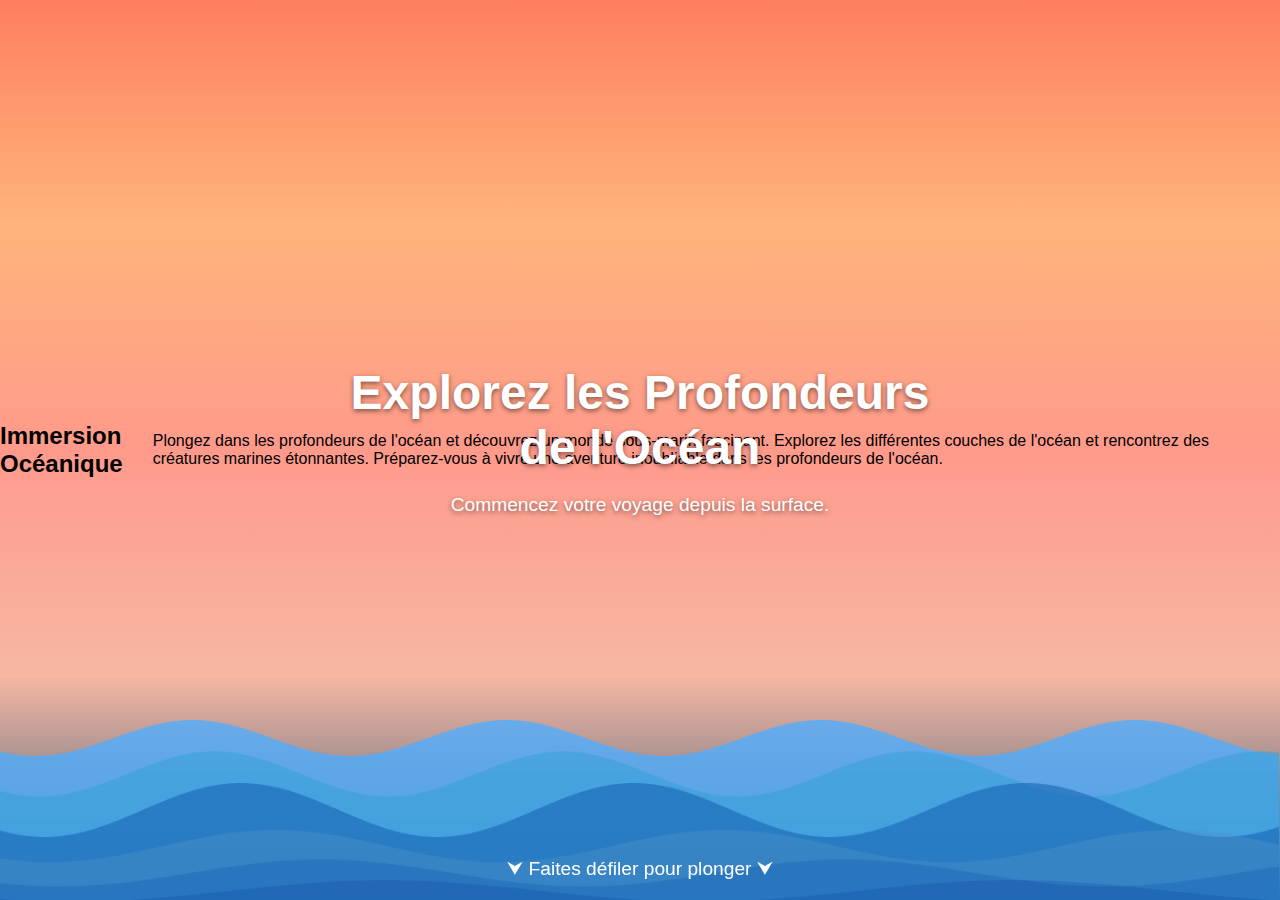
==== MessM0seav2/html-php/temp.html @ 1506440b "ajout de mes belles couilles" ====
<!DOCTYPE html>
<html lang="en">
<head>
    <meta charset="UTF-8">
    <meta name="viewport" content="width=device-width, initial-scale=1.0">
    <title>Immersion Océanique</title>
    <link rel="stylesheet" href="../css/index.css">
</head>
<body>
<div class="ocean-view">
    <!-- Texte central sur la vue initiale -->
    <div class="ocean-surface-text">
        <h1>Explorez les Profondeurs de l'Océan</h1>
        <p>Commencez votre voyage depuis la surface.</p>
    </div>

    <!-- Effets de vagues -->
    <div class="waves"></div>
    <div class="waves"></div>
    <canvas id="wavesCanvas"></canvas>
    <script src="../js/index.js"></script>
    <!-- Indicateur de scroll -->
    <div class="scroll-indicator">⮟ Faites défiler pour plonger ⮟</div>


    <div class="contenu">
        <h2>Immersion Océanique</h2>
        <p>Plongez dans les profondeurs de l'océan et découvrez un monde sous-marin fascinant.
            Explorez les différentes couches de l'océan et rencontrez des créatures marines étonnantes.
            Préparez-vous à vivre une aventure inoubliable dans les profondeurs de l'océan.</p>
    </div>

</div>
</body>
</html>
---- MessM0seav2/css/index.css ----
body {
    margin: 0;
    font-family: Arial, sans-serif;
    height: 100vh;
    overflow: hidden;
}

.ocean-view {
    position: relative;
    height: 100vh;
    background: linear-gradient(to bottom, #ff7e5f, #feb47b, #ff9a8b, #f7b7a3, #2b5876); /* Dégradé coucher de soleil */
    background-size: cover;
    overflow: hidden;
}

.ocean-surface-text {
    position: absolute;
    top: 50%;
    left: 50%;
    transform: translate(-50%, -50%);
    color: white;
    text-align: center;
    text-shadow: 0 2px 5px rgba(0, 0, 0, 0.5);
}

.ocean-surface-text h1 {
    font-size: 3rem;
    margin: 0;
}

.ocean-surface-text p {
    font-size: 1.2rem;
}

.scroll-indicator {
    position: absolute;
    bottom: 20px;
    left: 50%;
    transform: translateX(-50%);
    color: white;
    font-size: 1.2rem;
    animation: bounce 2s infinite;
}

@keyframes bounce {
    0%, 100% {
        transform: translate(-50%, 0);
    }
    50% {
        transform: translate(-50%, -10px);
    }
}

canvas {
    position: absolute;
    bottom: 0;
    width: 100%;
    height: 30%;
}


.contenu {
    display: flex;
    justify-content: center;
    align-items: center;
    height: 100vh;
}
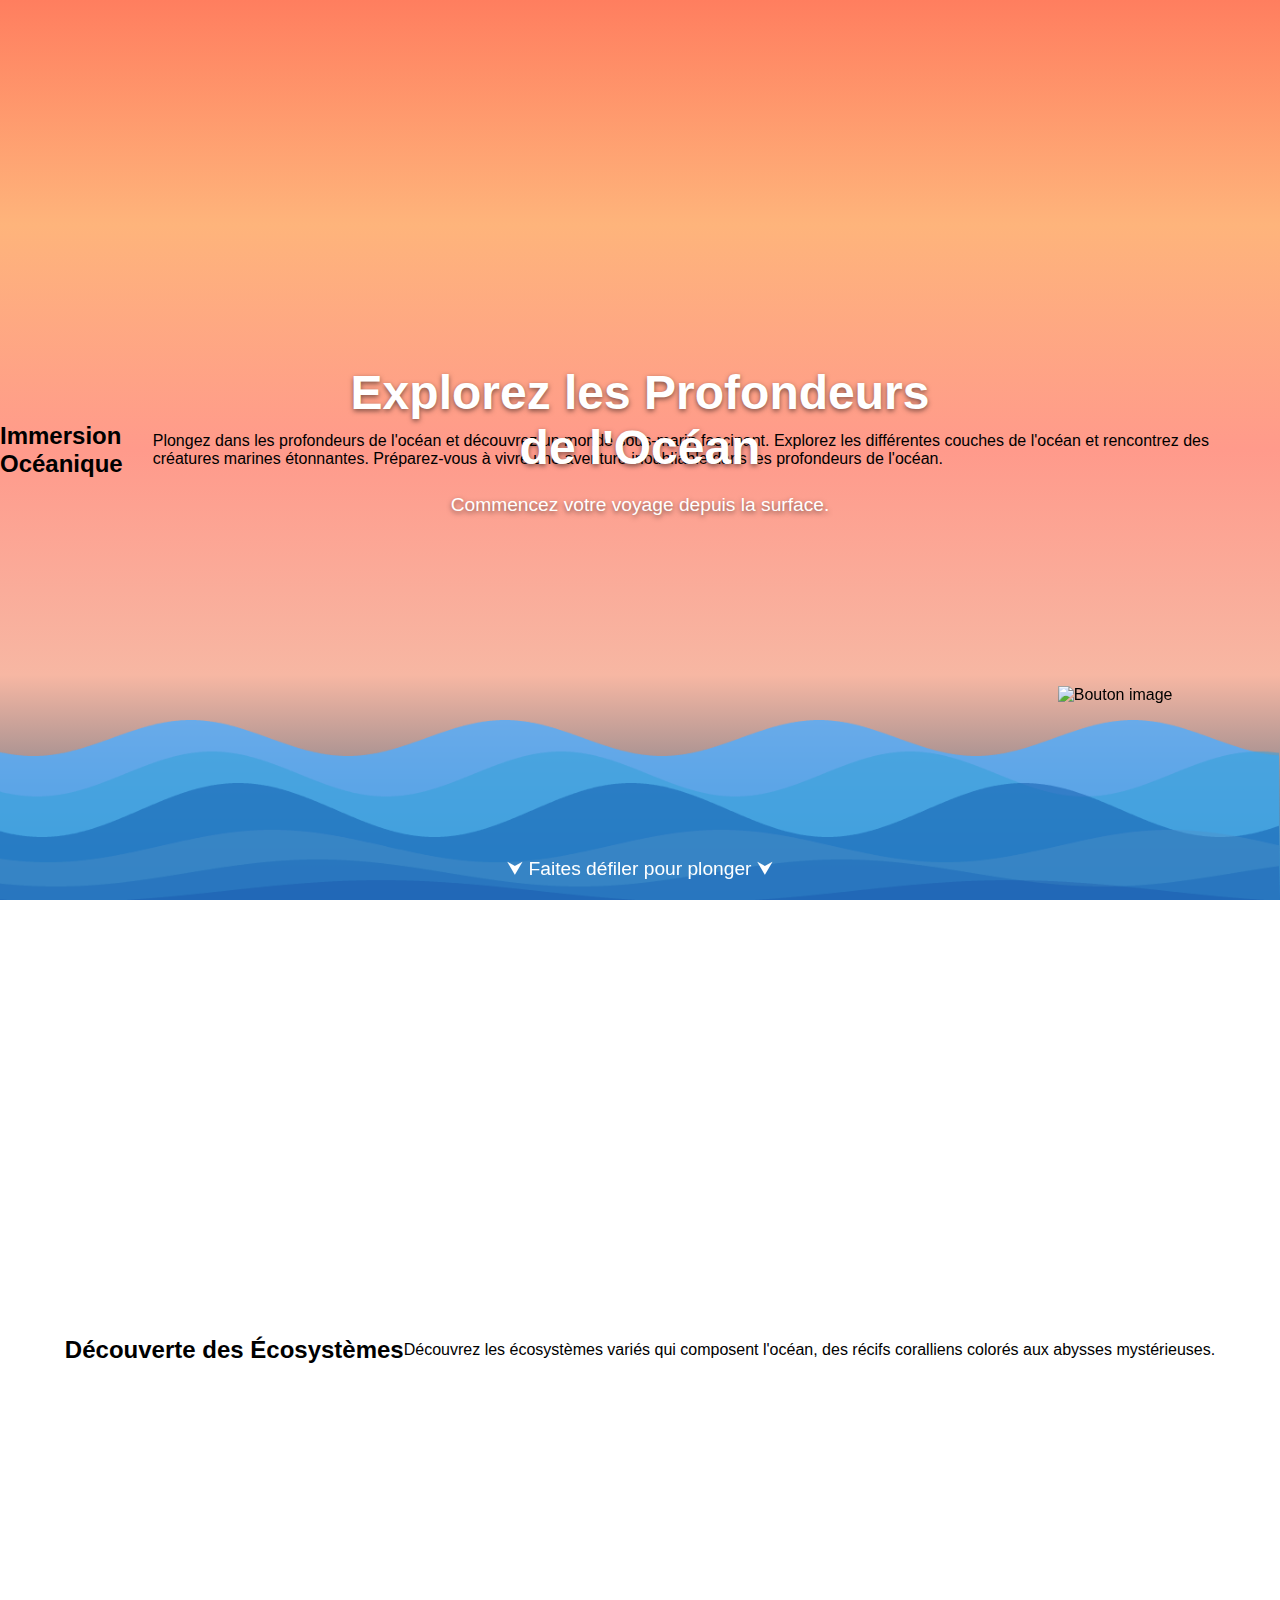
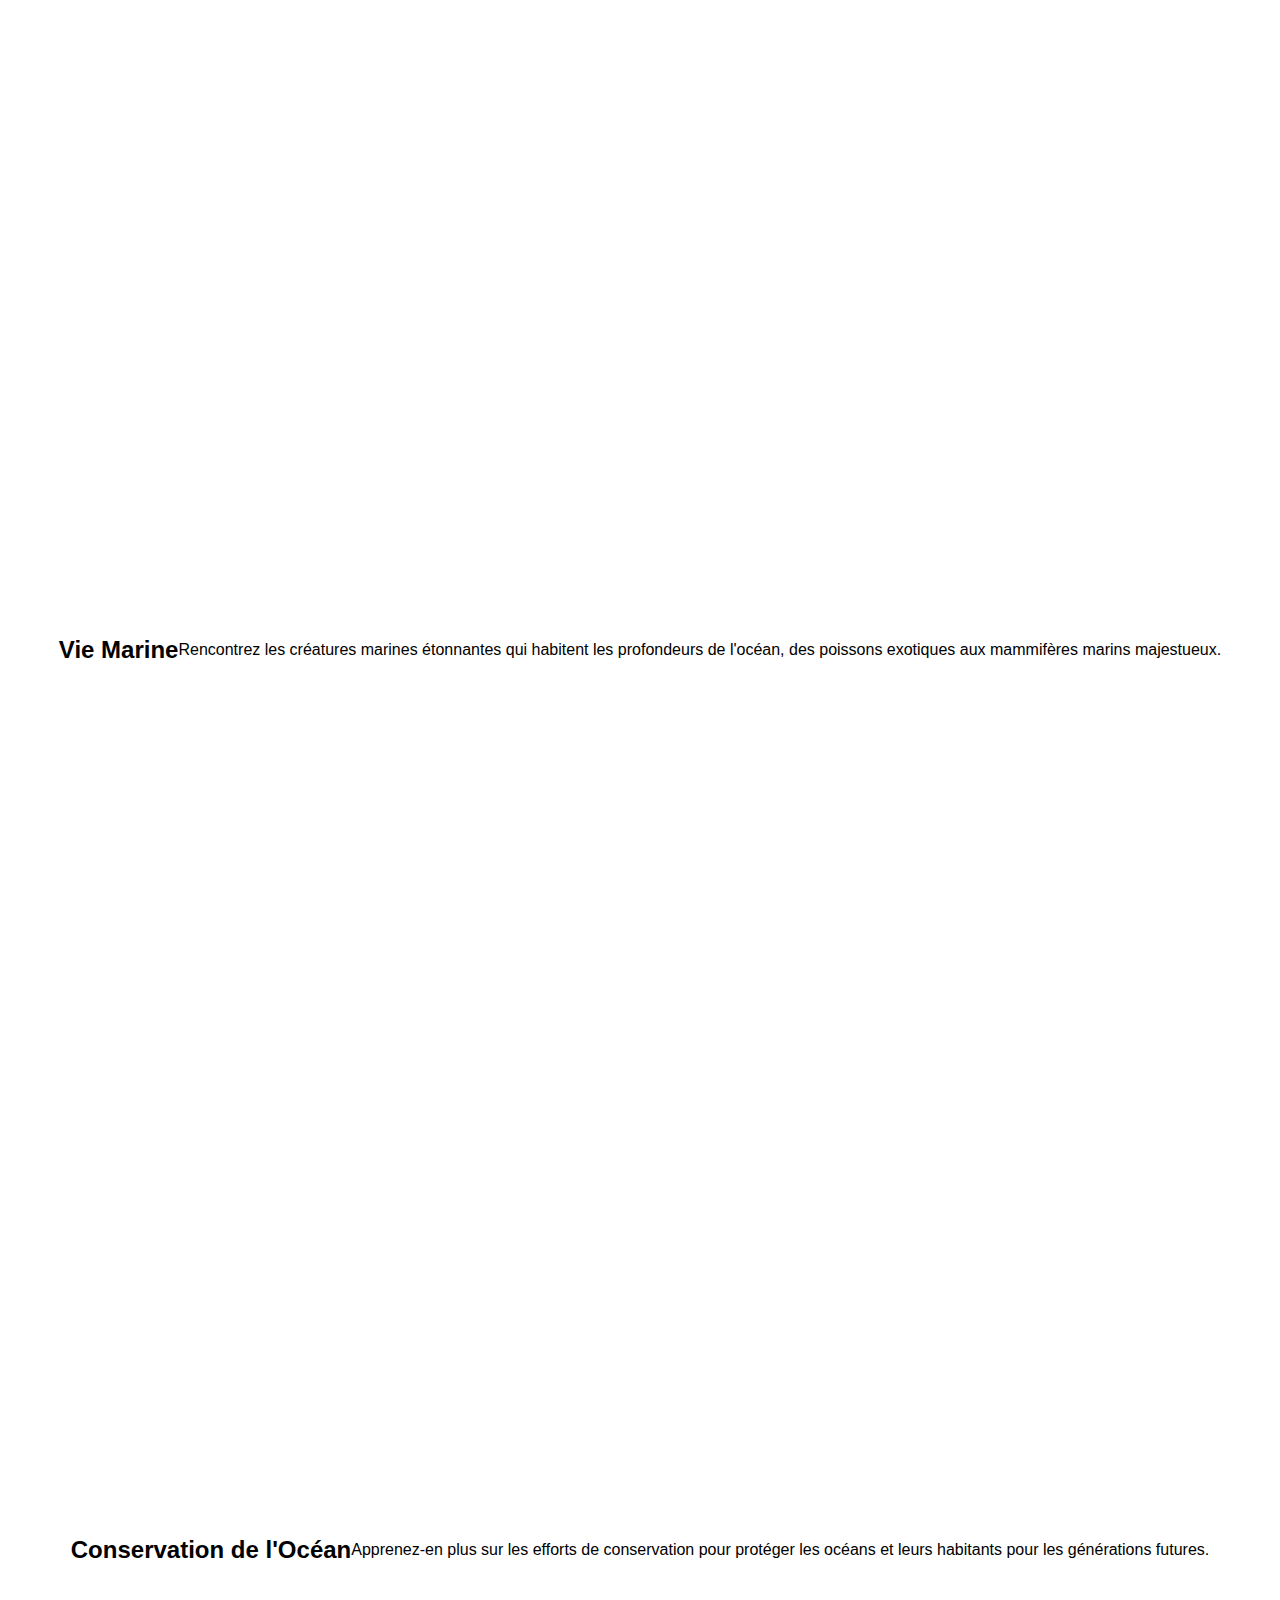
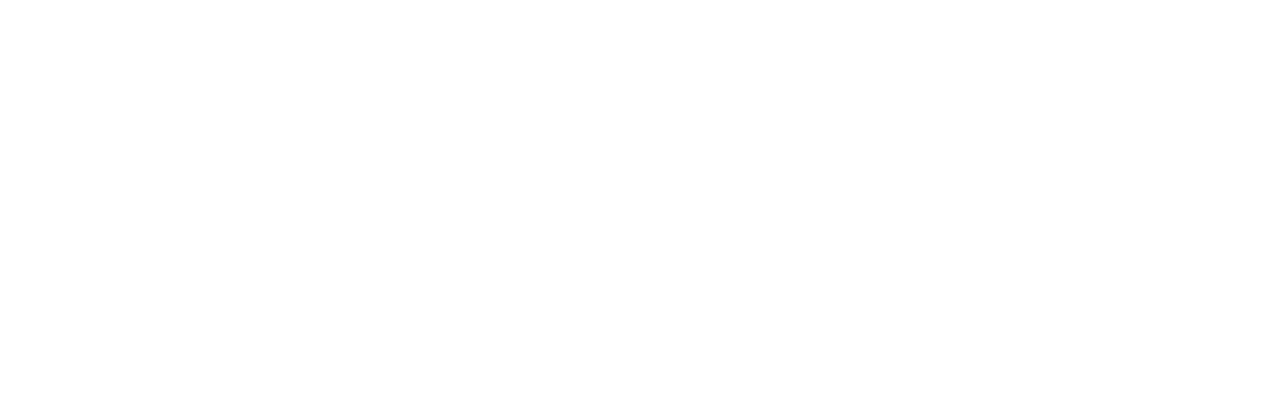
==== commit 833f2d9d: "Ajout du bouton mouette et de la gestion du glissement vers la nouvelle page" ====
--- a/MessM0seav2/html-php/temp.html
+++ b/MessM0seav2/html-php/temp.html
@@ -7,7 +7,11 @@
     <link rel="stylesheet" href="../css/index.css">
 </head>
 <body>
-<div class="ocean-view">
+
+<!-- Image bouton mobile -->
+<img src="../img/seagull.png" alt="Bouton image" id="boutonSeagull" onclick="imageCliquee()">
+
+<div id="oceanView" class="ocean-view">
     <!-- Texte central sur la vue initiale -->
     <div class="ocean-surface-text">
         <h1>Explorez les Profondeurs de l'Océan</h1>
@@ -31,5 +35,23 @@
     </div>
 
 </div>
+
+
+<!-- Nouvelle section pour continuer vers le bas -->
+<div class="contenu">
+    <h2>Découverte des Écosystèmes</h2>
+    <p>Découvrez les écosystèmes variés qui composent l'océan, des récifs coralliens colorés aux abysses mystérieuses.</p>
+</div>
+
+<div class="contenu">
+    <h2>Vie Marine</h2>
+    <p>Rencontrez les créatures marines étonnantes qui habitent les profondeurs de l'océan, des poissons exotiques aux mammifères marins majestueux.</p>
+</div>
+
+<div class="contenu">
+    <h2>Conservation de l'Océan</h2>
+    <p>Apprenez-en plus sur les efforts de conservation pour protéger les océans et leurs habitants pour les générations futures.</p>
+</div>
+
 </body>
 </html>
--- a/MessM0seav2/css/index.css
+++ b/MessM0seav2/css/index.css
@@ -3,6 +3,19 @@
     font-family: Arial, sans-serif;
     height: 100vh;
     overflow: hidden;
+}
+
+#boutonSeagull {
+    position: absolute;
+    width: 150px; /* Taille de l'image */
+    height: 150px;
+    cursor: pointer; /* Indique que c'est cliquable */
+    transition: all 0.4s ease; /* Animation lors du déplacement */
+    z-index: 1000; /* Assure que l'image est en avant-plan */
+}
+
+#boutonSeagull:hover {
+    transform: scale(1.2); /* Agrandissement au survol */
 }
 
 .ocean-view {
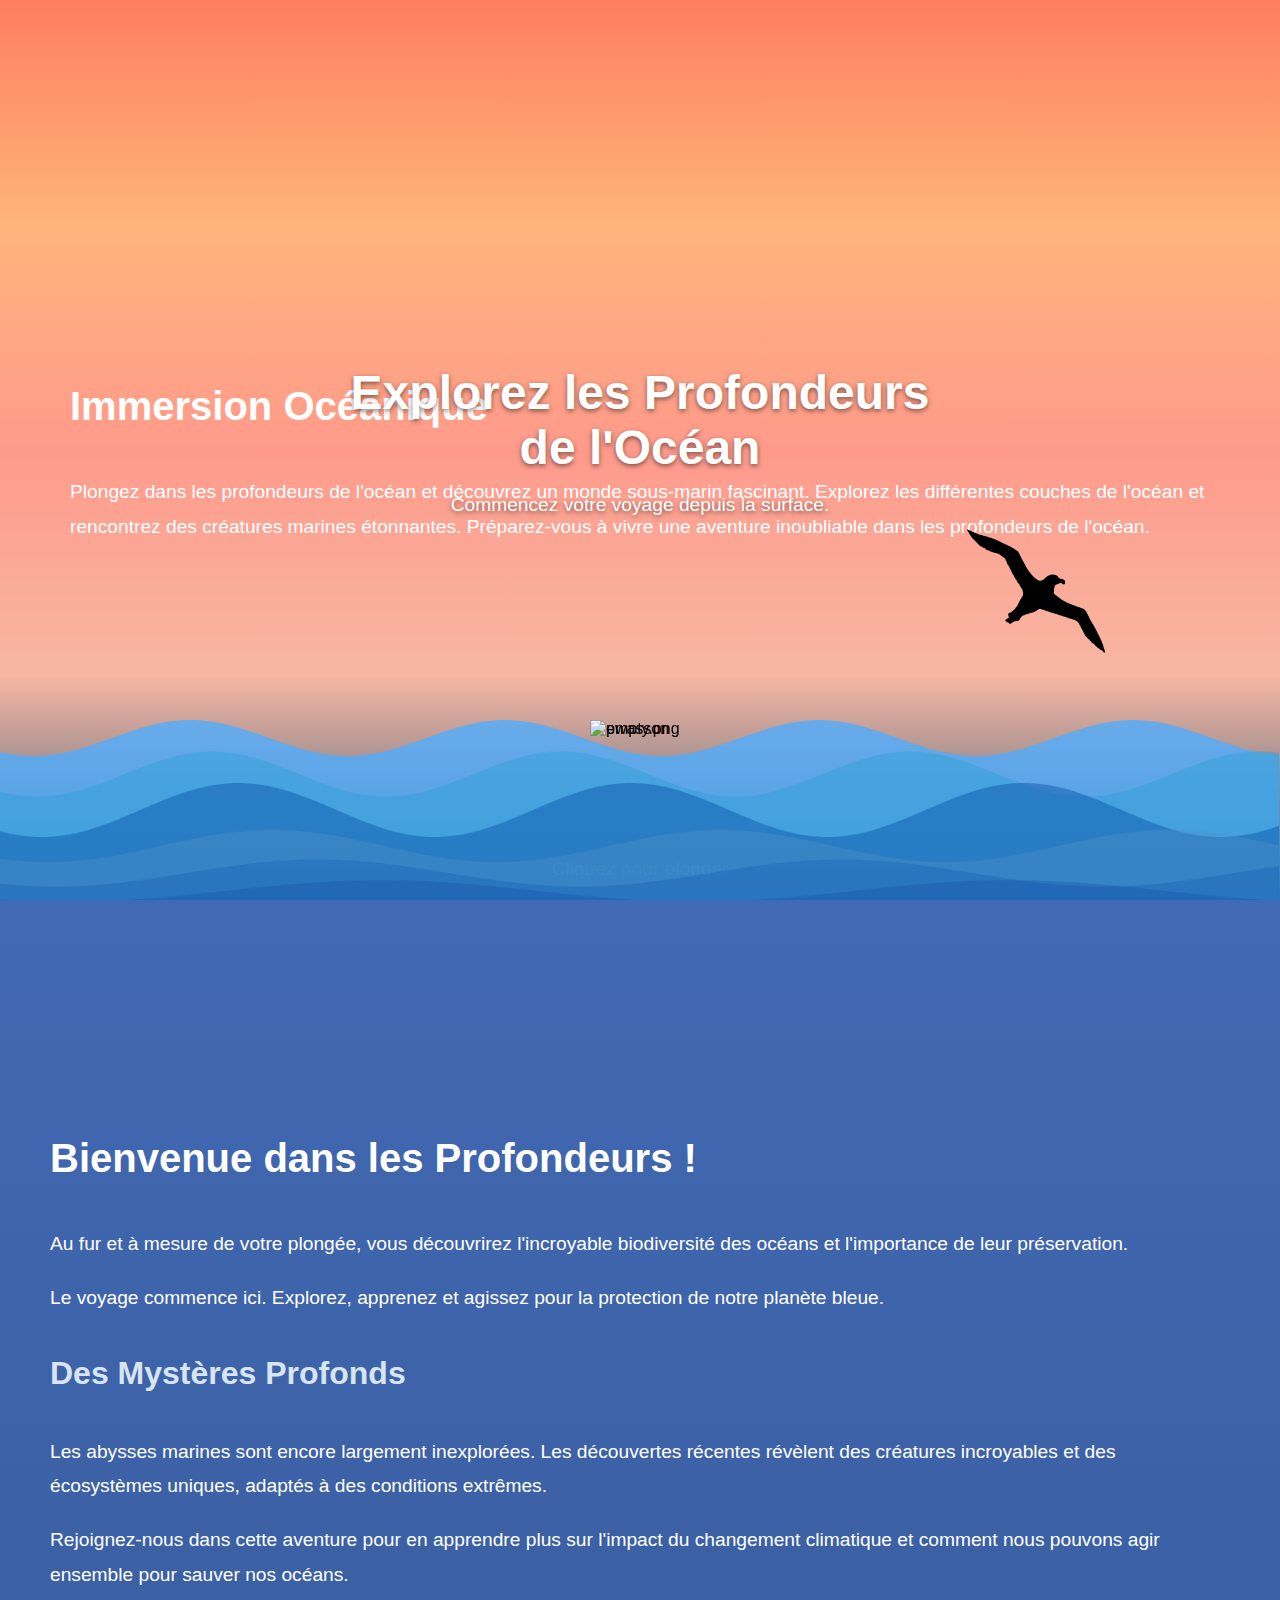
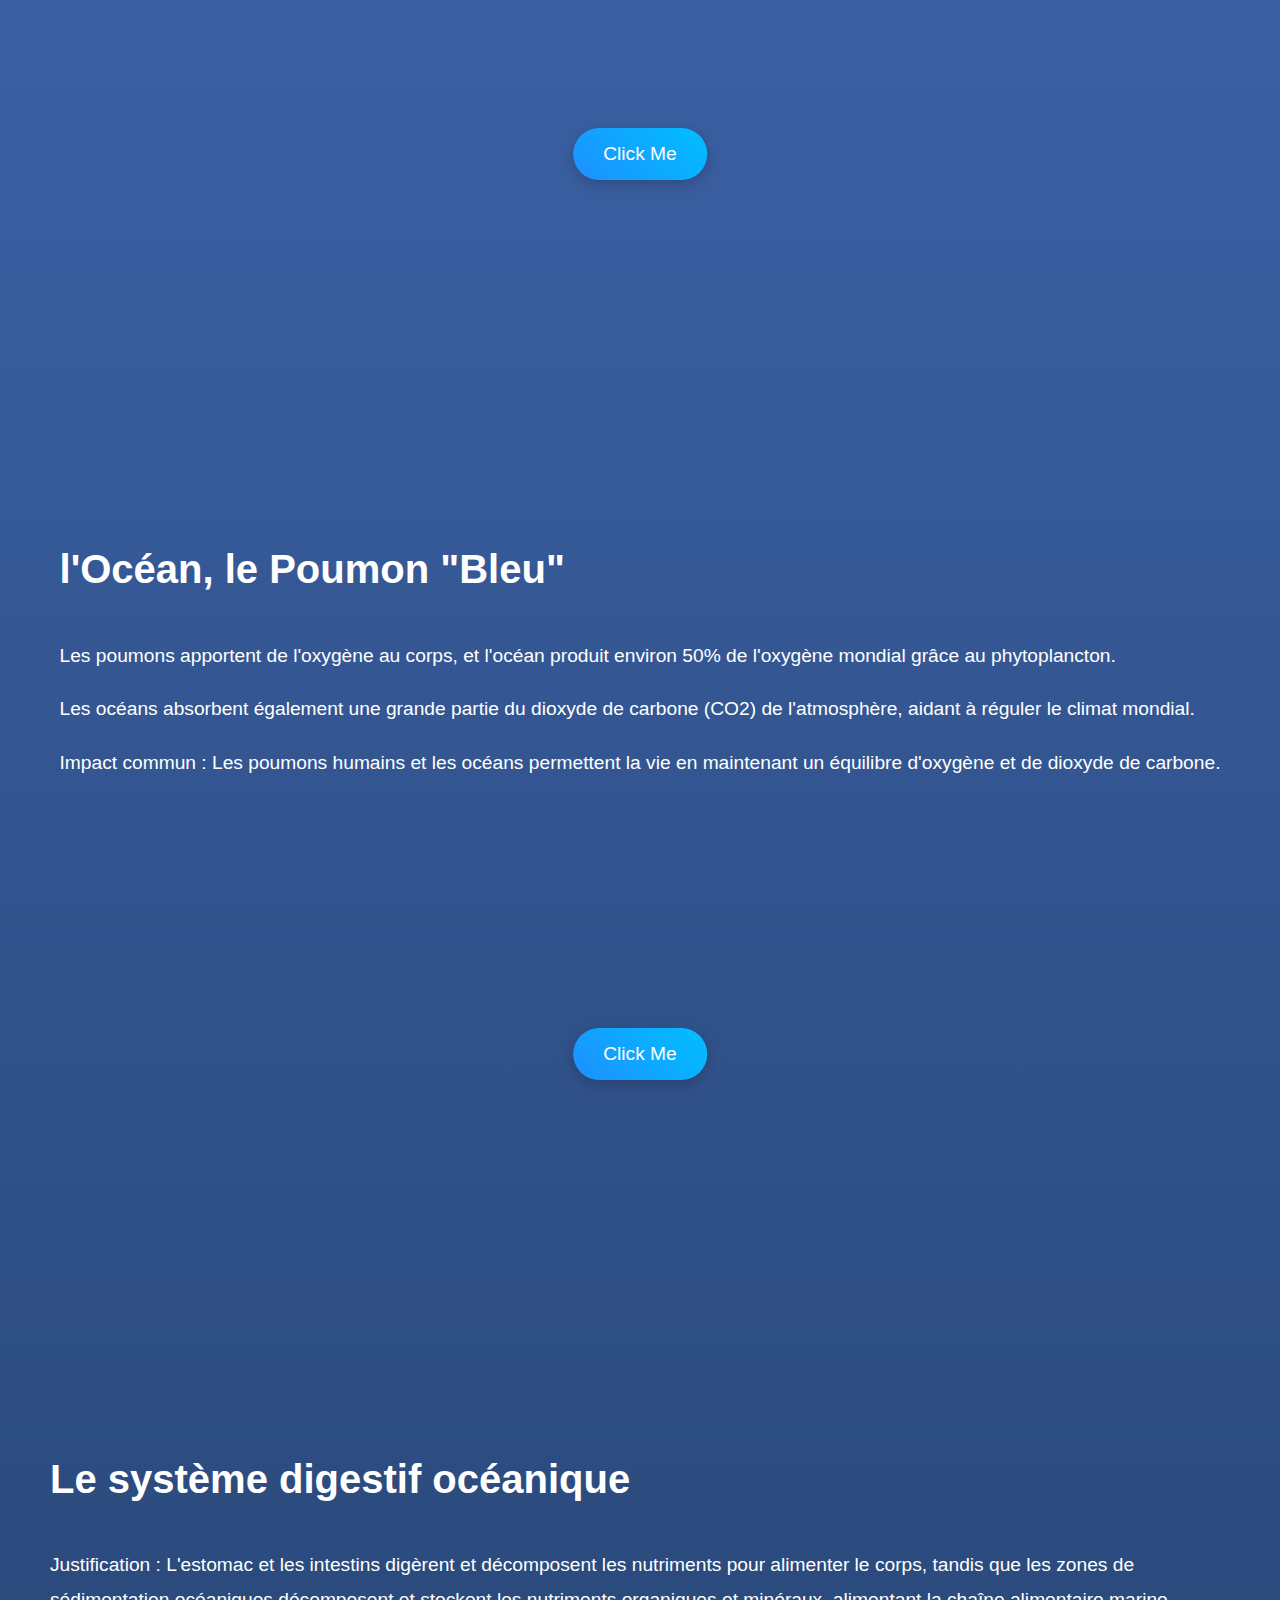
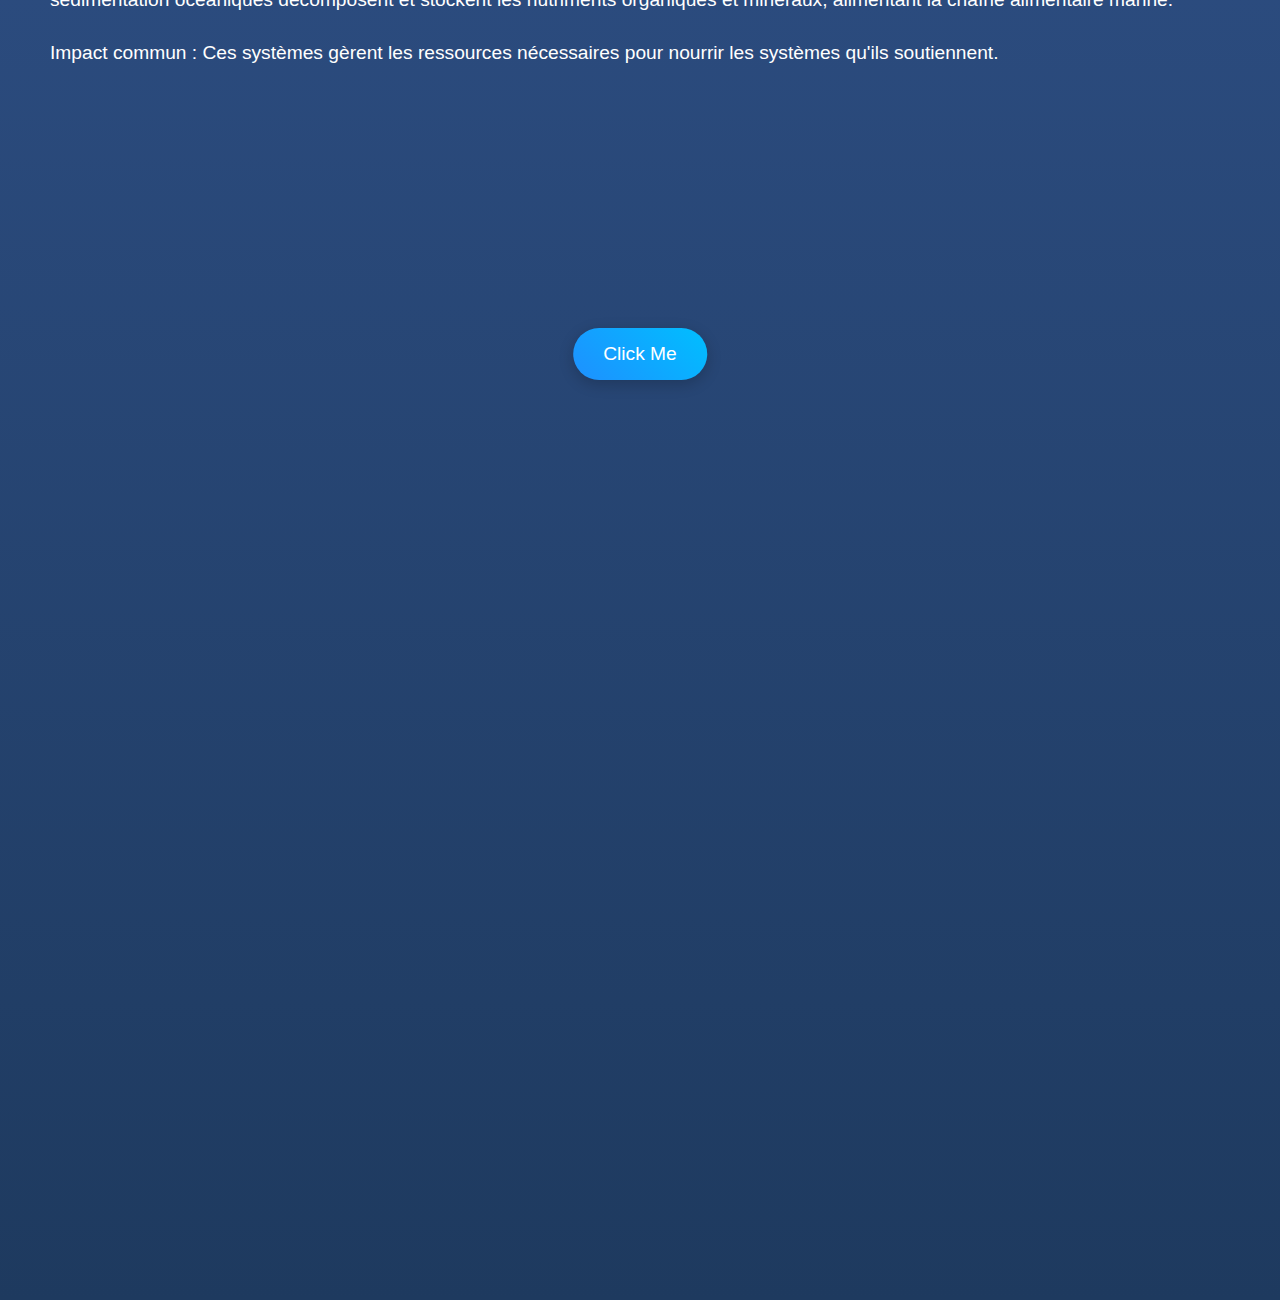
==== commit f4572f1b: "Gestion de la descente dans les pages" ====
--- a/MessM0seav2/html-php/temp.html
+++ b/MessM0seav2/html-php/temp.html
@@ -5,53 +5,108 @@
     <meta name="viewport" content="width=device-width, initial-scale=1.0">
     <title>Immersion Océanique</title>
     <link rel="stylesheet" href="../css/index.css">
+    <link rel="stylesheet" href="../css/cards.css">
 </head>
 <body>
 
-<!-- Image bouton mobile -->
-<img src="../img/seagull.png" alt="Bouton image" id="boutonSeagull" onclick="imageCliquee()">
 
-<div id="oceanView" class="ocean-view">
+
+<section id="oceanView" class="ocean-view">
     <!-- Texte central sur la vue initiale -->
+    <div class="content">
+        <h2>Immersion Océanique</h2>
+        <p>Plongez dans les profondeurs de l'océan et découvrez un monde sous-marin fascinant.
+            Explorez les différentes couches de l'océan et rencontrez des créatures marines étonnantes.
+            Préparez-vous à vivre une aventure inoubliable dans les profondeurs de l'océan.</p>
+    </div>
     <div class="ocean-surface-text">
         <h1>Explorez les Profondeurs de l'Océan</h1>
         <p>Commencez votre voyage depuis la surface.</p>
     </div>
 
+
+
     <!-- Effets de vagues -->
     <div class="waves"></div>
     <div class="waves"></div>
     <canvas id="wavesCanvas"></canvas>
-    <script src="../js/index.js"></script>
-    <!-- Indicateur de scroll -->
-    <div class="scroll-indicator">⮟ Faites défiler pour plonger ⮟</div>
+
+    <!-- Image bouton mobile -->
+    <img src="../img/seagull.png" alt="seagull.png" id="boutonSeagull" onclick="scrollToSection('layer1')">
+    <img src="../img/empty.png" alt="empty.png" id="boutonImageLayer" onclick="window.location.href='CookieCauchemar.html'">
+    <img src="../img/pwasson" alt="pwasson" id="boutonImage2" onclick="window.location.href='CookieCauchemar.html'">
 
 
-    <div class="contenu">
-        <h2>Immersion Océanique</h2>
-        <p>Plongez dans les profondeurs de l'océan et découvrez un monde sous-marin fascinant.
-            Explorez les différentes couches de l'océan et rencontrez des créatures marines étonnantes.
-            Préparez-vous à vivre une aventure inoubliable dans les profondeurs de l'océan.</p>
+    <!-- Indicateur de scroll -->
+    <div class="scroll-indicator">Cliquez pour plonger</div>
+
+
+
+
+</section>
+
+
+<div id="cours">
+    <!-- 1ère section pour continuer vers le bas -->
+    <section id="layer1" class="content">
+        <div>
+            <h2>Bienvenue dans les Profondeurs !</h2>
+            <p>Au fur et à mesure de votre plongée, vous découvrirez l'incroyable biodiversité des océans et l'importance de leur préservation.</p>
+            <p>Le voyage commence ici. Explorez, apprenez et agissez pour la protection de notre planète bleue.</p>
+            <h3>Des Mystères Profonds</h3>
+            <p>Les abysses marines sont encore largement inexplorées. Les découvertes récentes révèlent des créatures incroyables et des écosystèmes uniques, adaptés à des conditions extrêmes.</p>
+            <p>Rejoignez-nous dans cette aventure pour en apprendre plus sur l'impact du changement climatique et comment nous pouvons agir ensemble pour sauver nos océans.</p>
+        </div>
+        <button id="bottom1Button" onclick="scrollToSection('layer2')">Click Me
+            <div class="bubble-container"></div>
+        </button>
+
+    </section>
+
+<!-- 2ème section pour continuer vers le bas -->
+<section id="layer2" class="content">
+
+    <div>
+        <h2>l'Océan, le Poumon "Bleu"</h2>
+        <p> Les poumons apportent de l'oxygène au corps,
+            et l'océan produit environ 50% de l'oxygène mondial grâce au phytoplancton.</p>
+        <p>Les océans absorbent également une grande partie du dioxyde de carbone (CO2) de l'atmosphère,
+            aidant à réguler le climat mondial.</p>
+        <p>Impact commun : Les poumons humains et les océans permettent
+            la vie en maintenant un équilibre d'oxygène et de dioxyde de carbone.</p>
     </div>
+    <button id="bottom2Button" onclick="scrollToSection('layer3')">Click Me
+        <div class="bubble-container"></div>
+    </button>
 
+</section>
+
+<!-- 3ème section pour continuer vers le bas -->
+<section id="layer3" class="content">
+    <div>
+        <h2>Le système digestif océanique</h2>
+        <p>Justification : L'estomac et les intestins digèrent et décomposent les nutriments pour
+            alimenter le corps, tandis que les zones de sédimentation océaniques décomposent et
+            stockent les nutriments organiques et minéraux, alimentant la chaîne alimentaire marine.</p>
+        <p>Impact commun : Ces systèmes gèrent les ressources nécessaires pour nourrir
+            les systèmes qu'ils soutiennent.</p>
+    </div>
+    <button id="bottom3Button" onclick="scrollToSection('layer4')">Click Me
+        <div class="bubble-container"></div>
+    </button>
+
+
+</section>
+
+<!-- 4ème section pour continuer vers le bas -->
+<section id="layer4" class="content">
+
+
+    </section>
 </div>
 
-
-<!-- Nouvelle section pour continuer vers le bas -->
-<div class="contenu">
-    <h2>Découverte des Écosystèmes</h2>
-    <p>Découvrez les écosystèmes variés qui composent l'océan, des récifs coralliens colorés aux abysses mystérieuses.</p>
-</div>
-
-<div class="contenu">
-    <h2>Vie Marine</h2>
-    <p>Rencontrez les créatures marines étonnantes qui habitent les profondeurs de l'océan, des poissons exotiques aux mammifères marins majestueux.</p>
-</div>
-
-<div class="contenu">
-    <h2>Conservation de l'Océan</h2>
-    <p>Apprenez-en plus sur les efforts de conservation pour protéger les océans et leurs habitants pour les générations futures.</p>
-</div>
+<script src="../js/index.js"></script>
+<script src="../js/cards.js"></script>
 
 </body>
 </html>
--- a/MessM0seav2/css/index.css
+++ b/MessM0seav2/css/index.css
@@ -5,7 +5,21 @@
     overflow: hidden;
 }
 
-#boutonSeagull {
+/* Ensure each section takes up the full viewport height */
+section {
+    height: 100vh;
+    display: flex;
+    align-items: center;
+    justify-content: center;
+    padding: 20px;
+    box-sizing: border-box;
+}
+
+/*---------------------
+------- Boutons -------
+----------------------*/
+
+#boutonSeagull{
     position: absolute;
     width: 150px; /* Taille de l'image */
     height: 150px;
@@ -14,9 +28,129 @@
     z-index: 1000; /* Assure que l'image est en avant-plan */
 }
 
+#layer1 {
+    position: relative; /* Ensure the parent has a relative position */
+}
+
+#layer2 {
+    position: relative; /* Ensure the parent has a relative position */
+}
+
+#layer3 {
+    position: relative; /* Ensure the parent has a relative position */
+}
+
+#layer4 {
+    position: relative; /* Ensure the parent has a relative position */
+}
+
+#bottom1Button, #bottom2Button, #bottom3Button {
+    position: absolute;
+    bottom: 20px; /* Position 20px from the bottom */
+    left: 50%;
+    transform: translateX(-50%);
+    background: linear-gradient(45deg, #1e90ff, #00bfff); /* Gradient background */
+    color: white; /* White text */
+    padding: 15px 30px;
+    border: none;
+    border-radius: 30px; /* Rounded corners */
+    box-shadow: 0 4px 15px rgba(0, 0, 0, 0.2); /* Shadow effect */
+    cursor: pointer;
+    font-size: 1.2rem;
+    transition: background-color 0.3s ease, transform 0.3s ease;
+}
+
+#bottom1Button:hover, #bottom2Button:hover, #bottom3Button:hover {
+    background: linear-gradient(45deg, #00bfff, #1e90ff); /* Reverse gradient on hover */
+    transform: translateX(-50%) scale(1.1); /* Slightly enlarge on hover */
+}
+
+/*
+Bulles
+*/
+
+.bubble-container {
+    position: absolute;
+    top: 0;
+    left: 0;
+    width: 100%;
+    height: 100%;
+    overflow: hidden;
+    pointer-events: none; /* Ensure bubbles don't interfere with button clicks */
+}
+
+.bubble {
+    position: absolute;
+    bottom: 0;
+    width: 10px;
+    height: 10px;
+    background-color: rgba(255, 255, 255, 0.7);
+    border-radius: 50%;
+    animation: bubble 2s ease-in-out infinite; /* Set duration to 2 seconds */
+}
+
+@keyframes bubble {
+    0% {
+        transform: translateY(0) scale(1);
+        opacity: 1;
+    }
+    100% {
+        transform: translateY(-100px) scale(1.5);
+        opacity: 0;
+    }
+}
+
+
+
+
 #boutonSeagull:hover {
     transform: scale(1.2); /* Agrandissement au survol */
 }
+
+#boutonImage2 {
+    position: absolute;
+    width: 100px; /* Taille de l'image */
+    height: 100px;
+    animation: demiCercle 4s linear infinite; /* Animation */
+    z-index: 0; /* Assure que l'image est en avant-plan */
+}
+
+#boutonImageLayer {
+    position: absolute;
+    width: 100px; /* Taille de l'image */
+    height: 100px;
+    animation: demiCercle 4s linear infinite; /* Animation */
+    z-index: 2; /* Assure que l'image est en avant-plan */
+    border: none; /* Supprime la bordure */
+}
+
+#wavesCanvas {
+    z-index: 1;
+}
+
+@keyframes demiCercle {
+    0% {
+        transform: translate(100vw, 20vh); /* Position de départ (droite) */
+    }
+    25% {
+        transform: translate(80vw, -10vh); /* Milieu haut du demi-cercle */
+    }
+    50% {
+        transform: translate(60vw, 10vh); /* Milieu bas */
+    }
+    75% {
+        transform: translate(40vw, -10vh); /* Milieu haut côté gauche */
+    }
+    100% {
+        transform: translate(20vw, 20vh); /* Arrivée (gauche) */
+    }
+}
+
+/*---------------------
+-------- Océan --------
+----------------------*/
+
+
 
 .ocean-view {
     position: relative;
@@ -24,6 +158,7 @@
     background: linear-gradient(to bottom, #ff7e5f, #feb47b, #ff9a8b, #f7b7a3, #2b5876); /* Dégradé coucher de soleil */
     background-size: cover;
     overflow: hidden;
+    z-index: 20;
 }
 
 .ocean-surface-text {
@@ -72,9 +207,45 @@
 }
 
 
-.contenu {
-    display: flex;
-    justify-content: center;
-    align-items: center;
-    height: 100vh;
+.content {
+
+    padding: 50px;
+    color: #fff;
+    font-size: 1.2rem;
+    line-height: 1.8;
+    transition: background 0.3s ease; /* Transition douce pour l'effet de dégradé */
+}
+
+.content h2 {
+    font-size: 2.5rem;
+    color: #fff;
+}
+
+.content h3 {
+    font-size: 2rem;
+    margin-top: 30px;
+    color: #d9e4f1;
+}
+
+.content p {
+    margin-top: 15px;
+}
+
+.content a {
+    color: #4facfe;
+    text-decoration: none;
+}
+
+
+
+#heartImg {
+    position: absolute;
+    width: 110px; /* Taille de l'image */
+    height: 140px;
+    z-index: 0; /* Assure que l'image est en avant-plan */
+}
+
+#cours {
+    background: linear-gradient(to bottom, #4269b4, #1e3a5f), url('../img/cours.png') no-repeat center center;
+    background-size: cover;
 }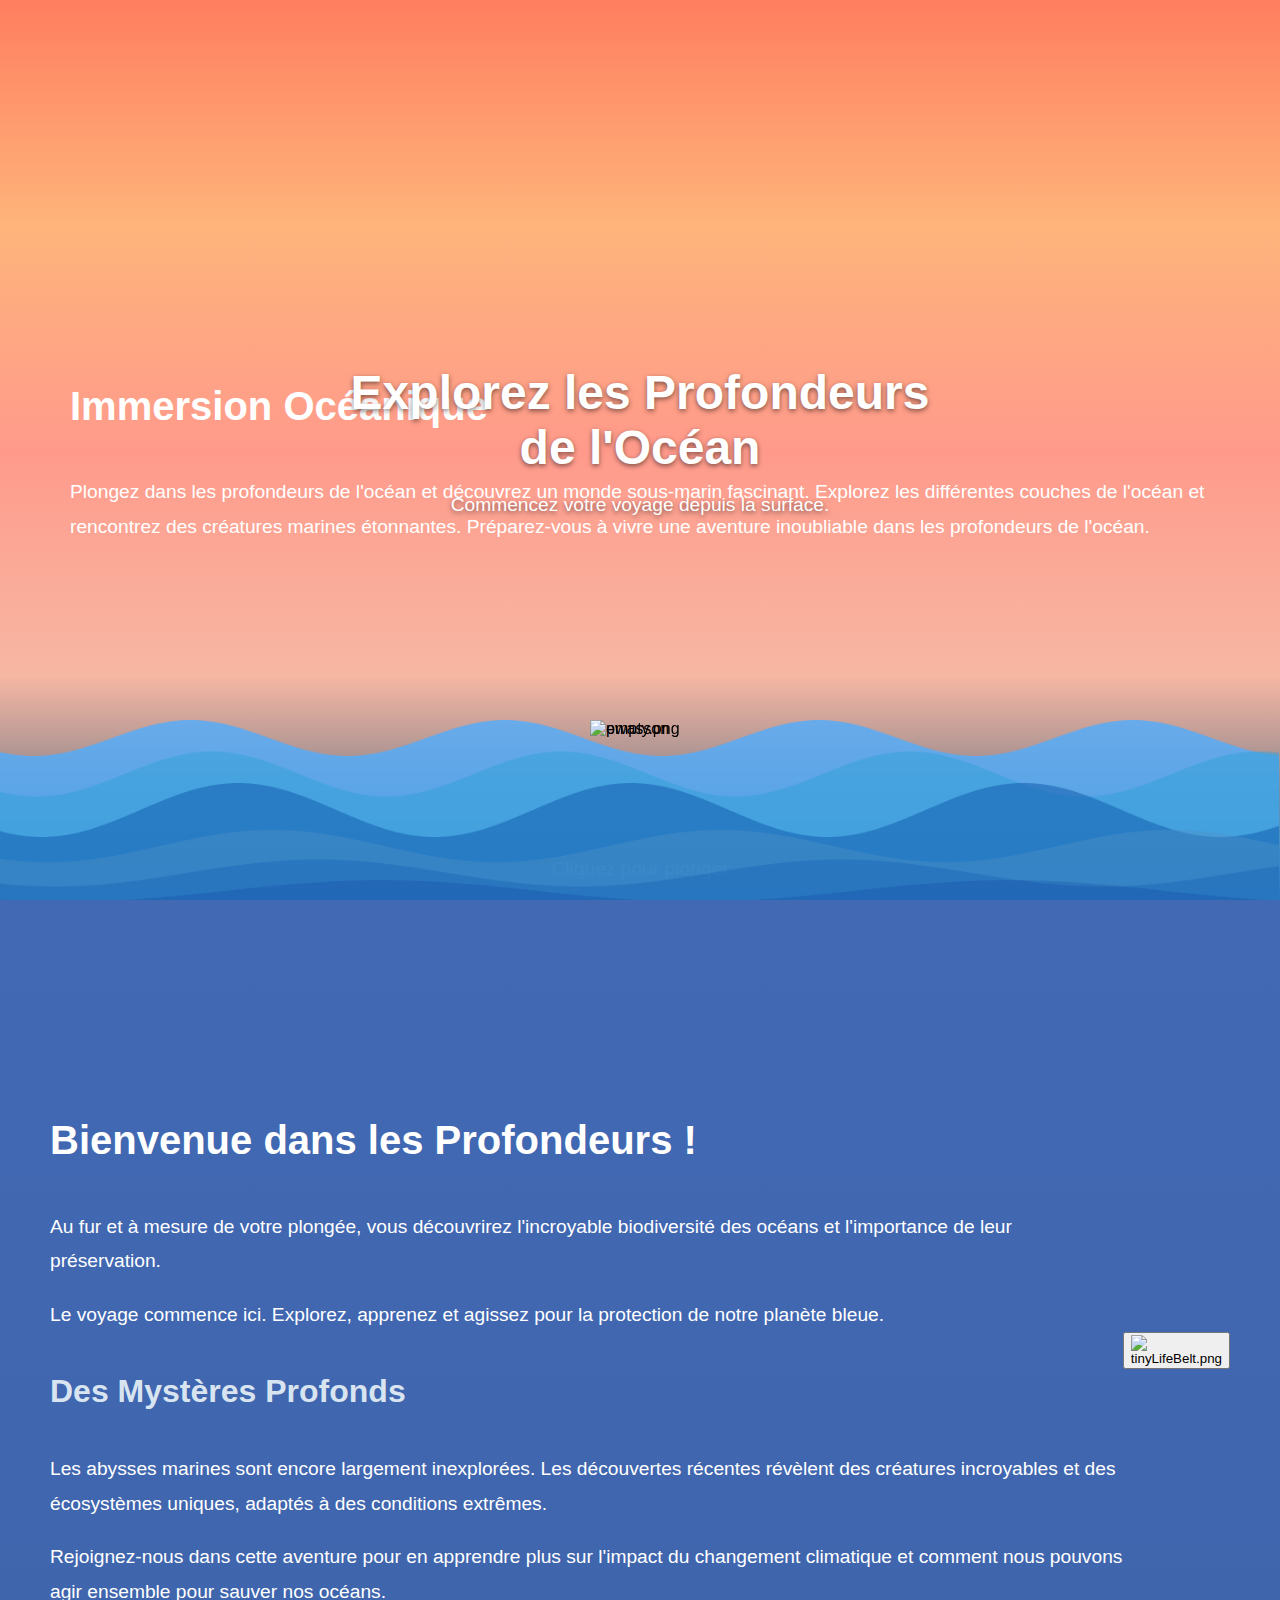
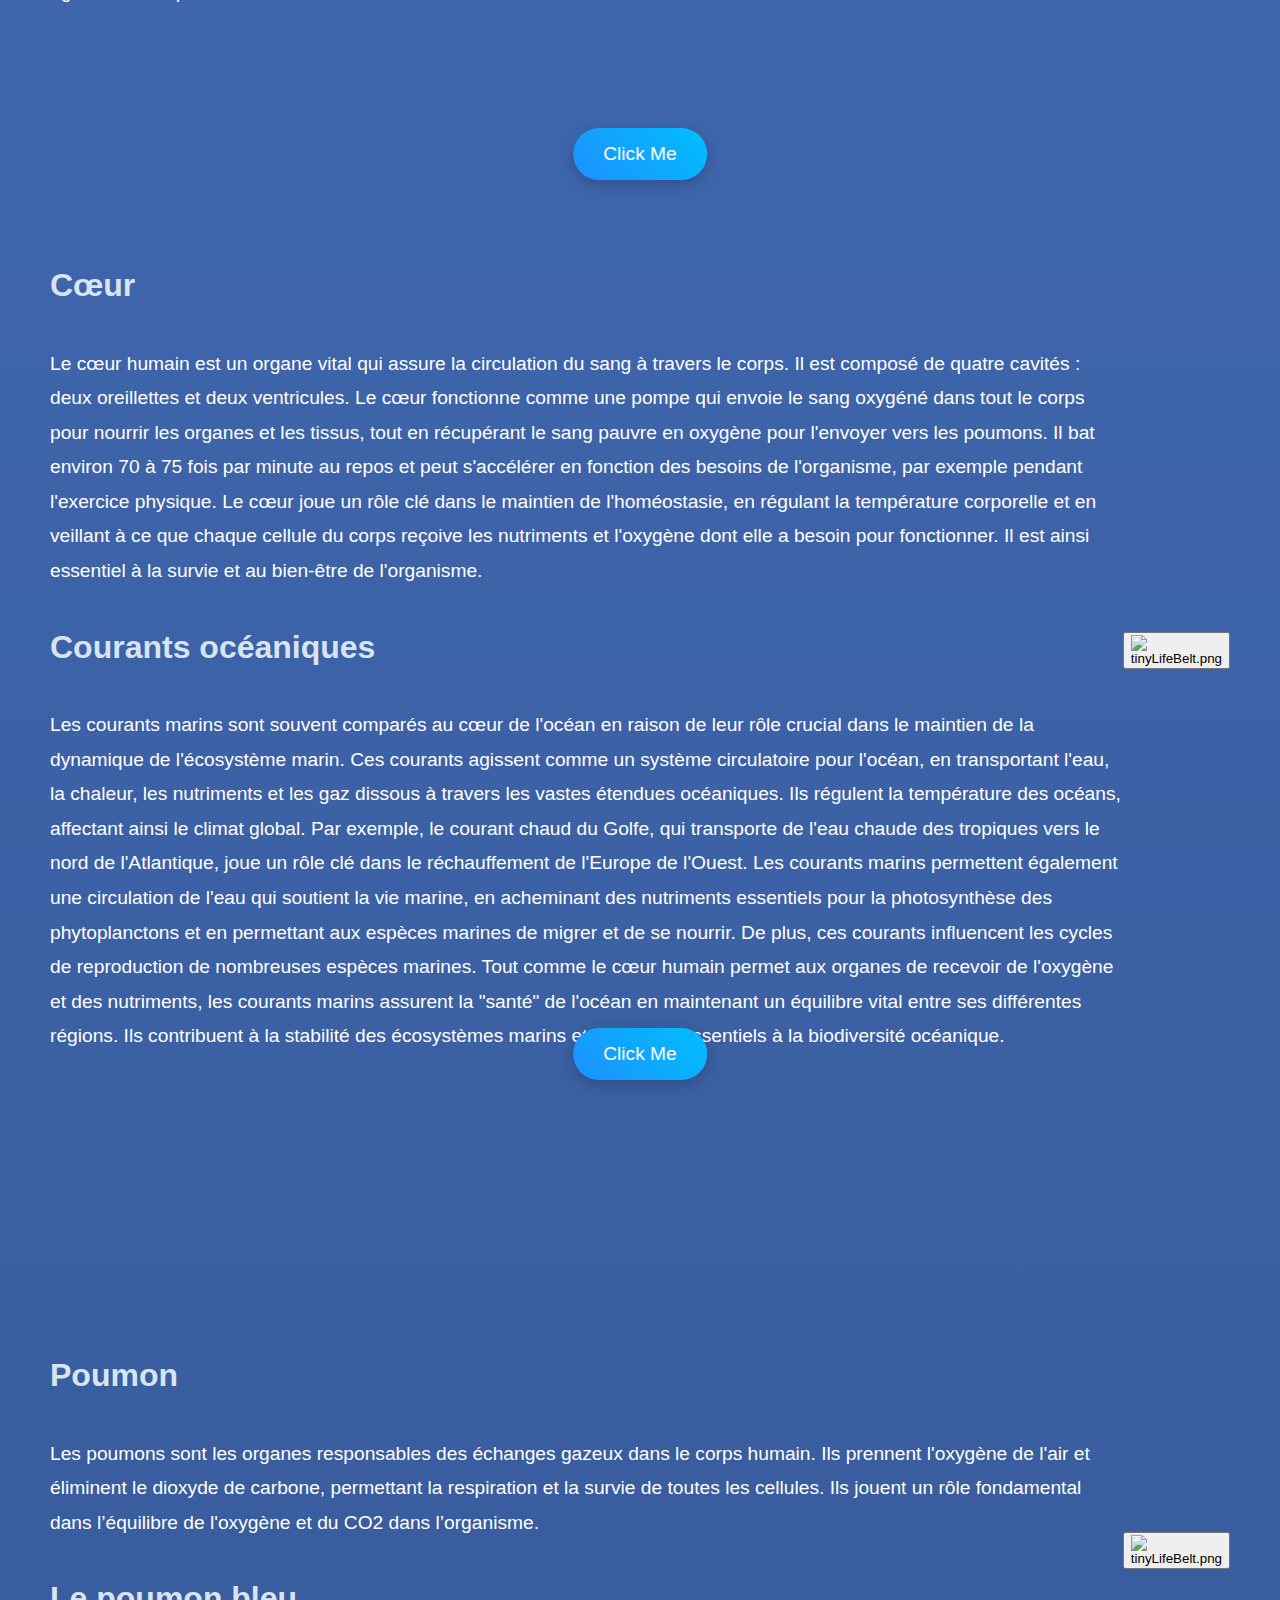
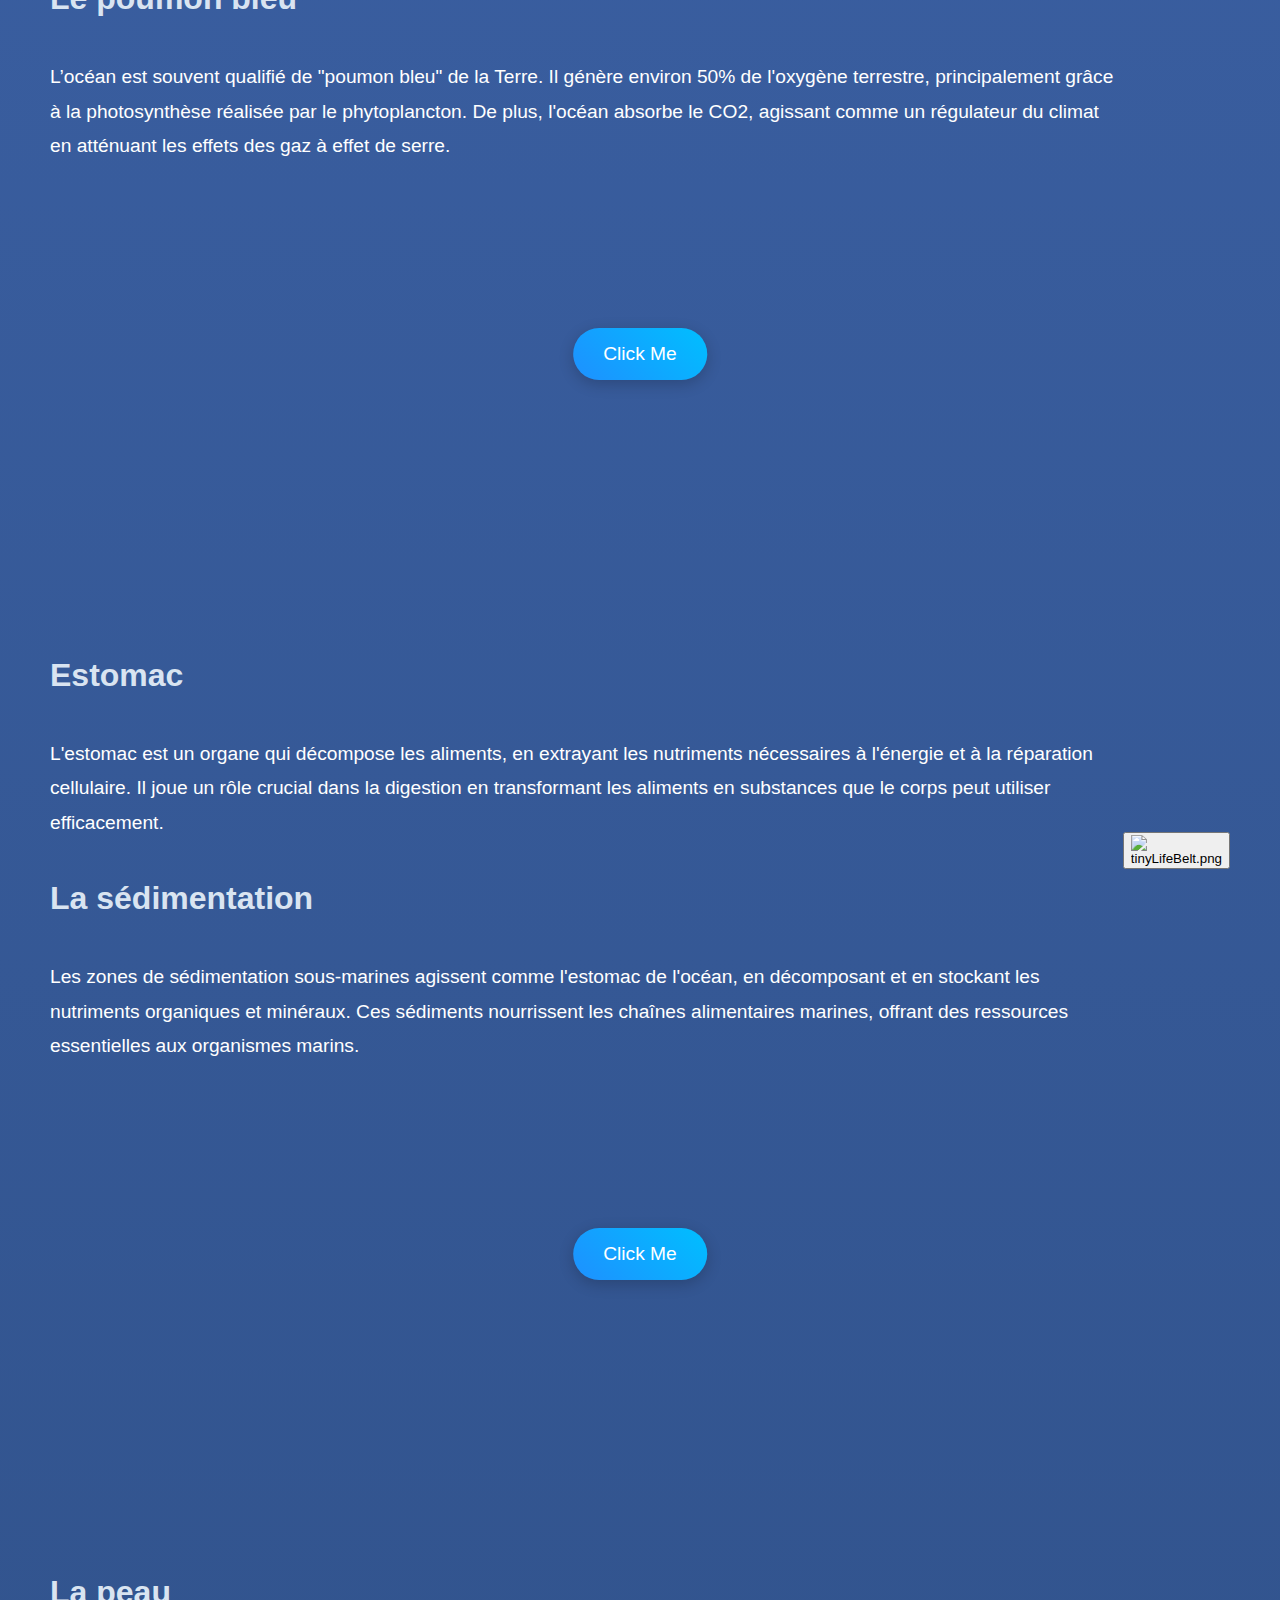
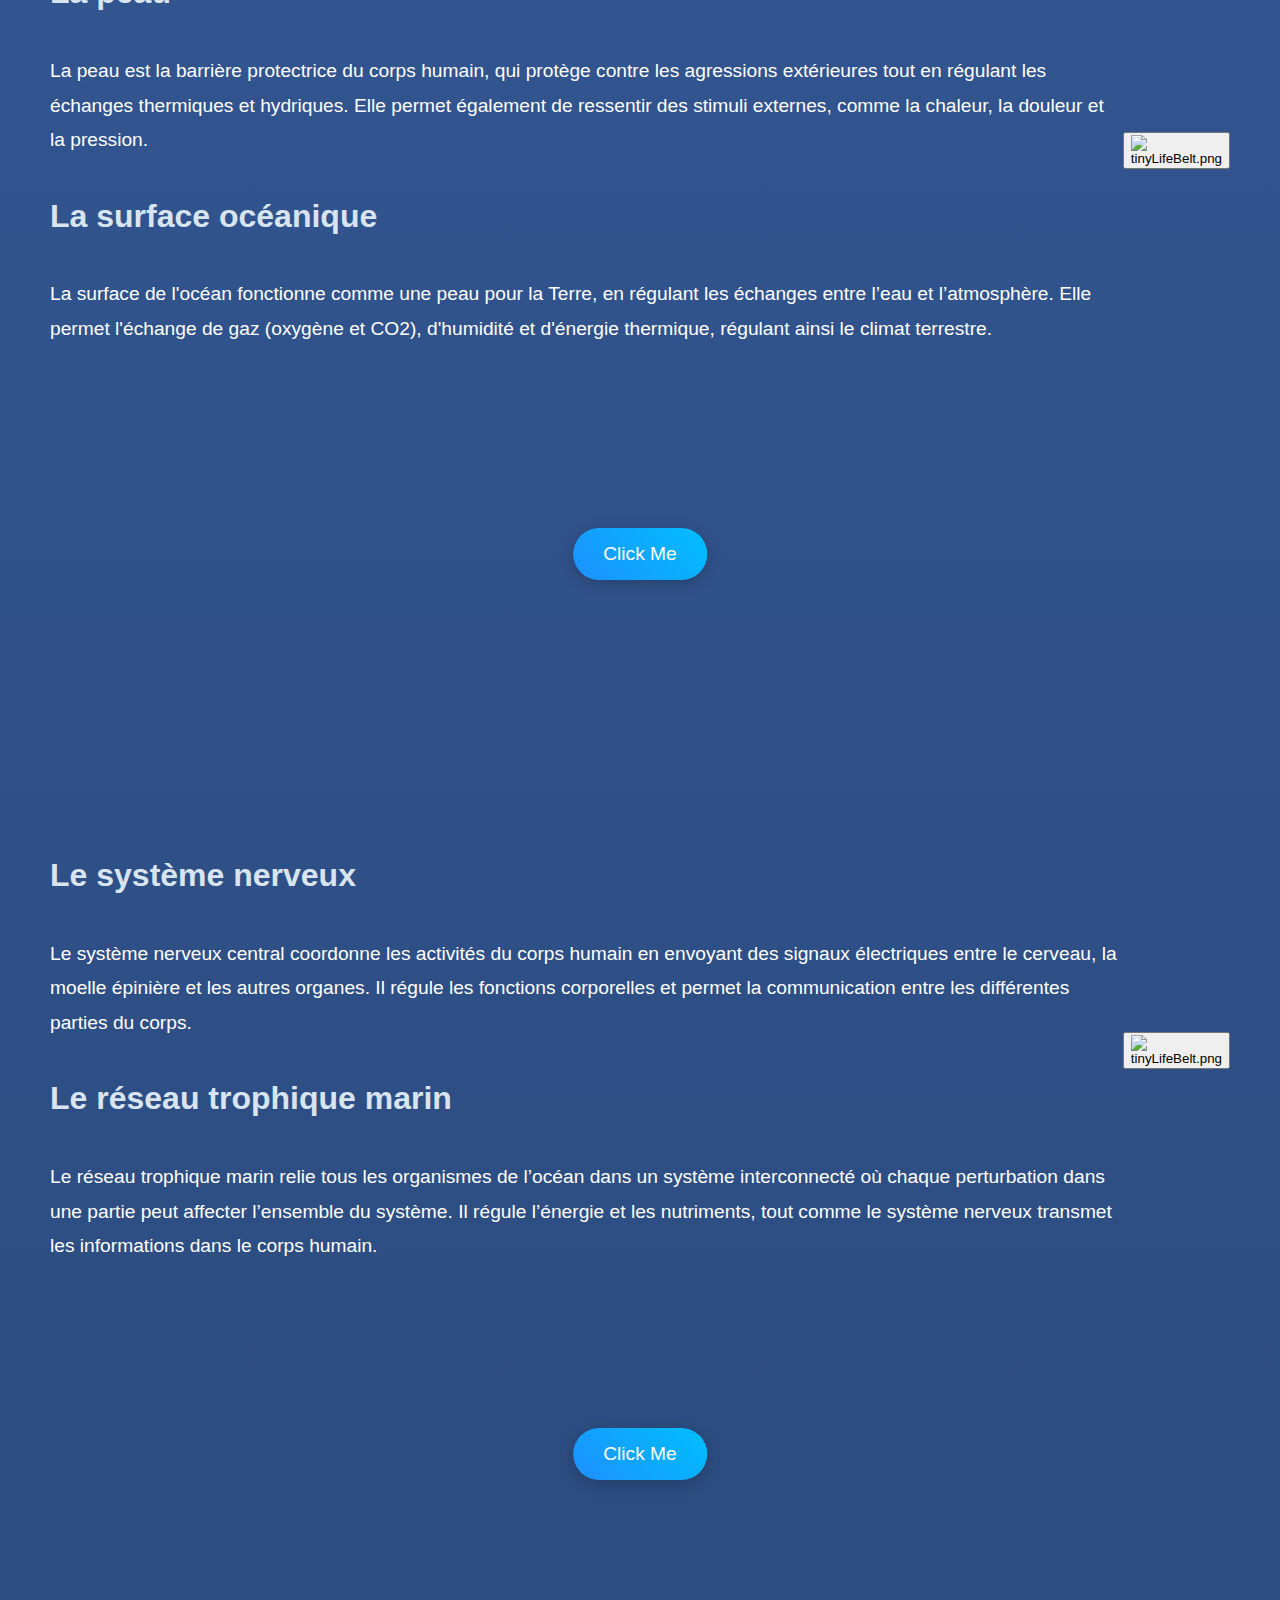
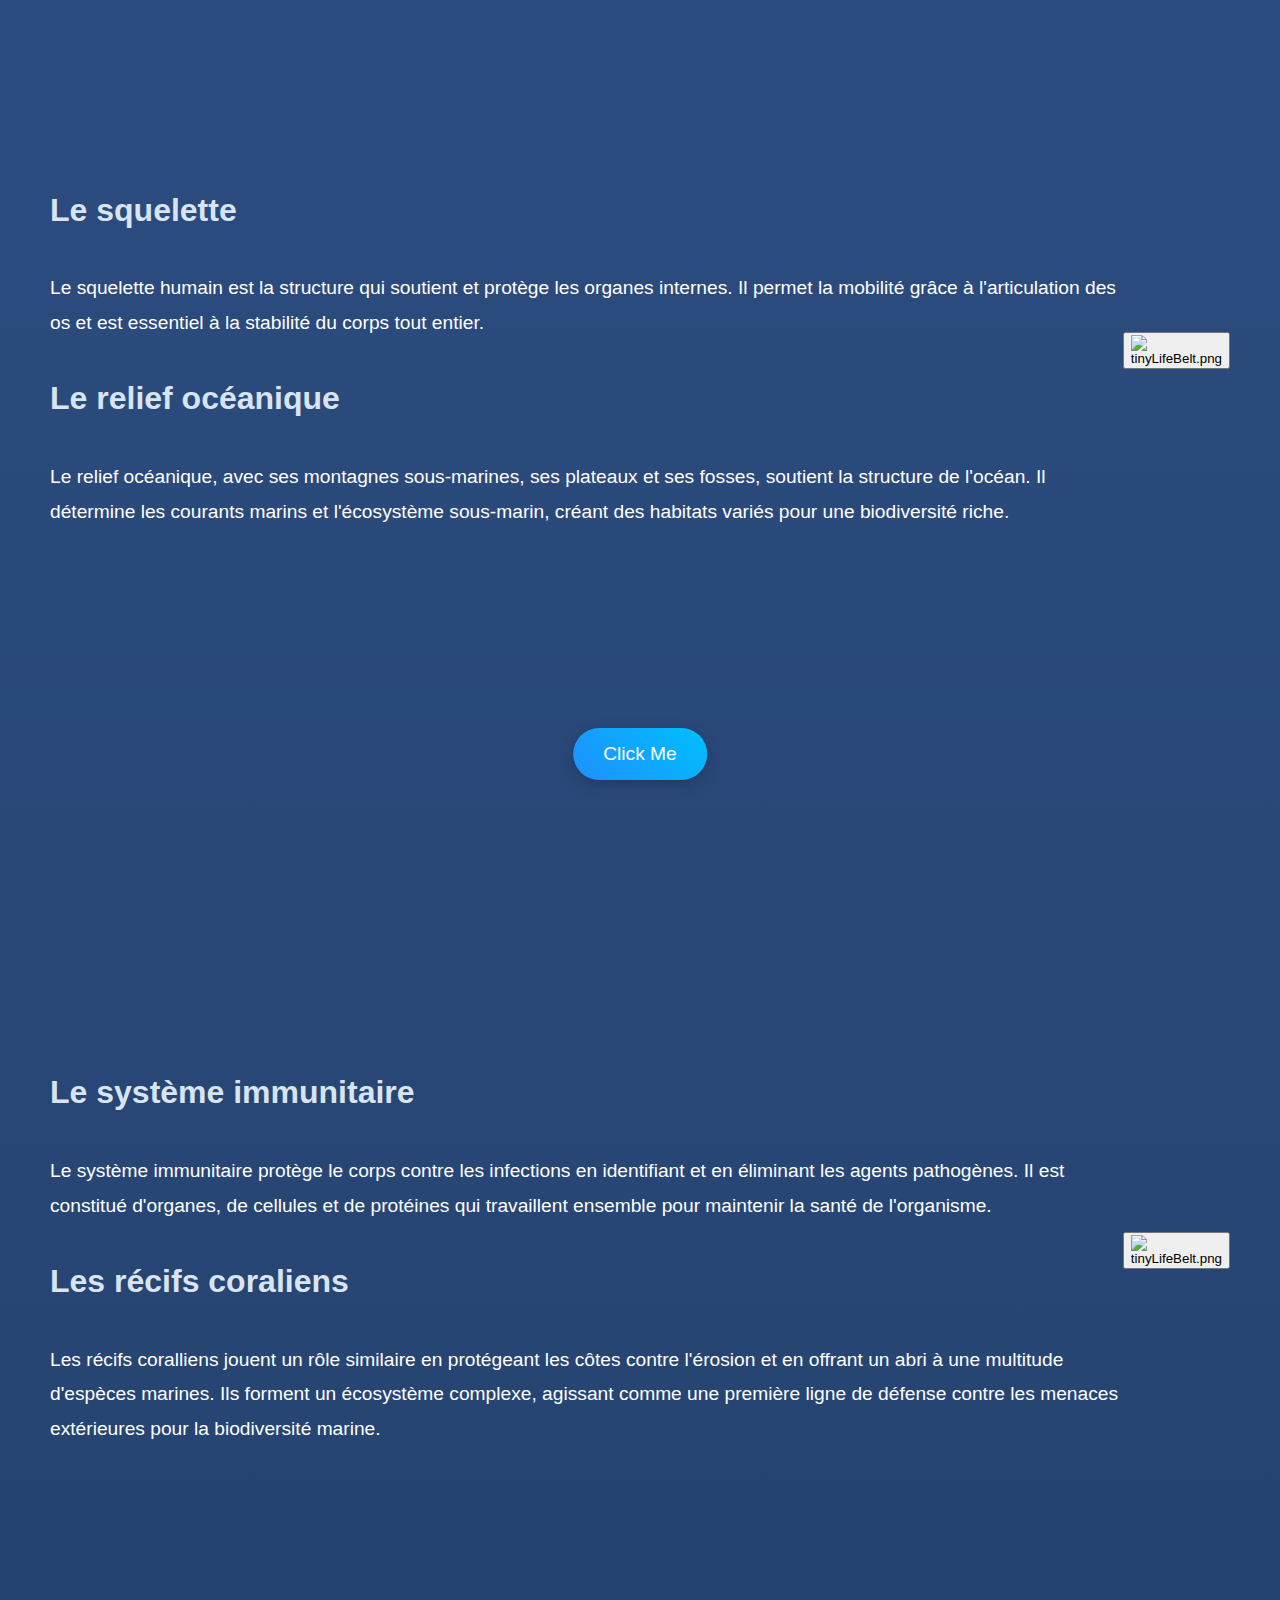
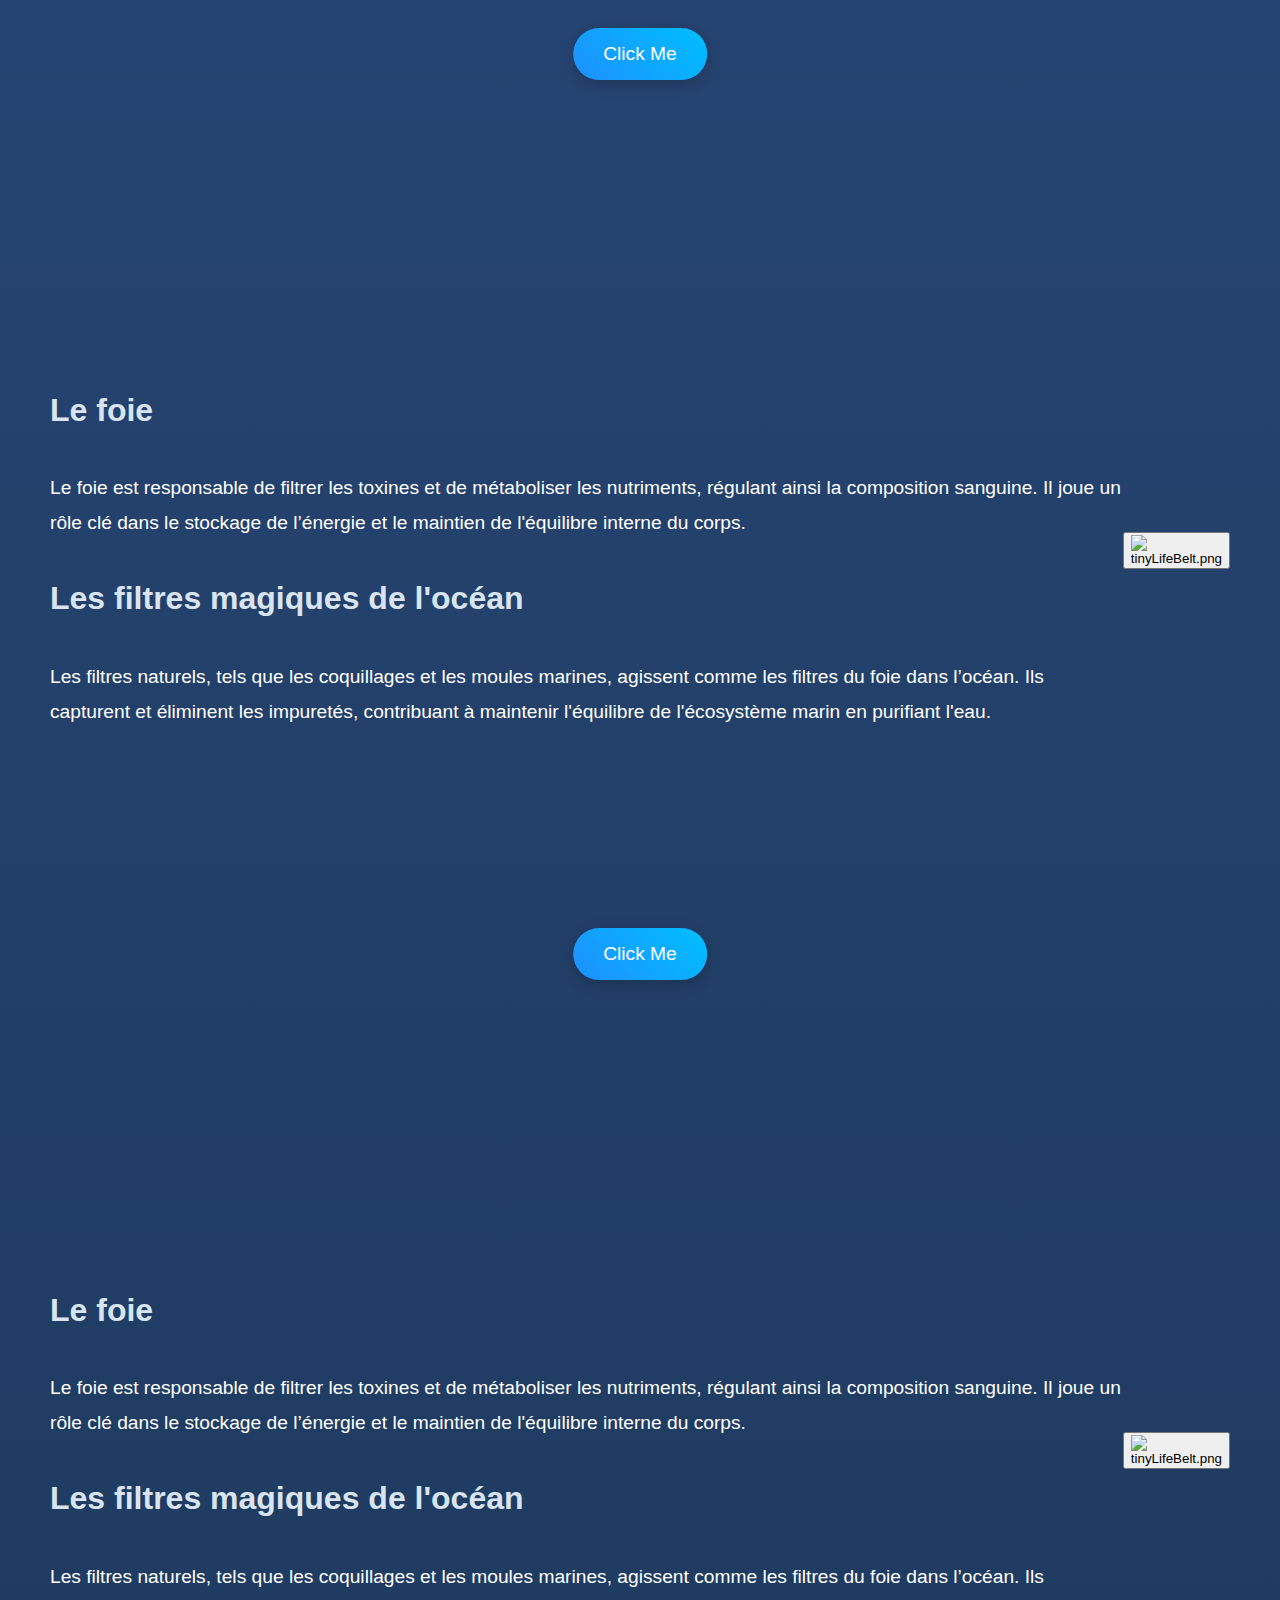
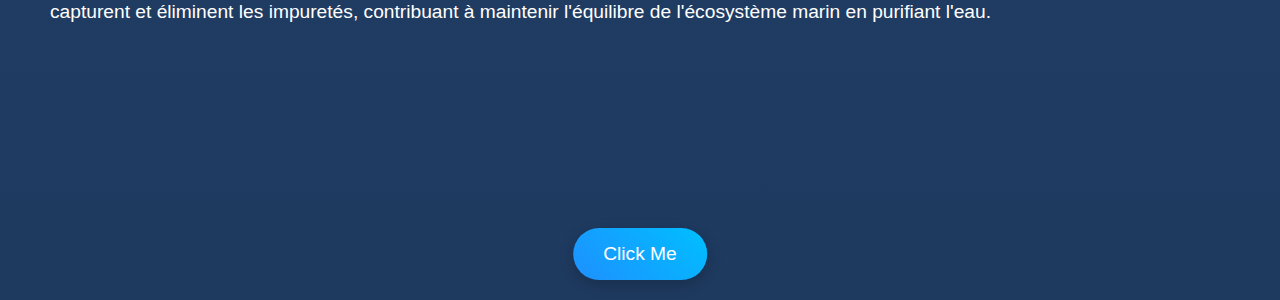
==== commit 8b03839a: "je retire tout sur les bubbles" ====
--- a/MessM0seav2/html-php/temp.html
+++ b/MessM0seav2/html-php/temp.html
@@ -1,5 +1,6 @@
 <!DOCTYPE html>
 <html lang="en">
+
 <head>
     <meta charset="UTF-8">
     <meta name="viewport" content="width=device-width, initial-scale=1.0">
@@ -7,10 +8,8 @@
     <link rel="stylesheet" href="../css/index.css">
     <link rel="stylesheet" href="../css/cards.css">
 </head>
+
 <body>
-
-
-
 <section id="oceanView" class="ocean-view">
     <!-- Texte central sur la vue initiale -->
     <div class="content">
@@ -24,8 +23,6 @@
         <p>Commencez votre voyage depuis la surface.</p>
     </div>
 
-
-
     <!-- Effets de vagues -->
     <div class="waves"></div>
     <div class="waves"></div>
@@ -36,15 +33,10 @@
     <img src="../img/empty.png" alt="empty.png" id="boutonImageLayer" onclick="window.location.href='CookieCauchemar.html'">
     <img src="../img/pwasson" alt="pwasson" id="boutonImage2" onclick="window.location.href='CookieCauchemar.html'">
 
-
     <!-- Indicateur de scroll -->
     <div class="scroll-indicator">Cliquez pour plonger</div>
 
-
-
-
-</section>
-
+</section>
 
 <div id="cours">
     <!-- 1ère section pour continuer vers le bas -->
@@ -57,8 +49,12 @@
             <p>Les abysses marines sont encore largement inexplorées. Les découvertes récentes révèlent des créatures incroyables et des écosystèmes uniques, adaptés à des conditions extrêmes.</p>
             <p>Rejoignez-nous dans cette aventure pour en apprendre plus sur l'impact du changement climatique et comment nous pouvons agir ensemble pour sauver nos océans.</p>
         </div>
+
+        <button id="boutonLifeBelt" onclick="scrollToTop()">
+            <img src="../img/tinyLifeBelt.png" alt="tinyLifeBelt.png">
+        </button>
+
         <button id="bottom1Button" onclick="scrollToSection('layer2')">Click Me
-            <div class="bubble-container"></div>
         </button>
 
     </section>
@@ -66,33 +62,56 @@
 <!-- 2ème section pour continuer vers le bas -->
 <section id="layer2" class="content">
 
-    <div>
-        <h2>l'Océan, le Poumon "Bleu"</h2>
-        <p> Les poumons apportent de l'oxygène au corps,
-            et l'océan produit environ 50% de l'oxygène mondial grâce au phytoplancton.</p>
-        <p>Les océans absorbent également une grande partie du dioxyde de carbone (CO2) de l'atmosphère,
-            aidant à réguler le climat mondial.</p>
-        <p>Impact commun : Les poumons humains et les océans permettent
-            la vie en maintenant un équilibre d'oxygène et de dioxyde de carbone.</p>
-    </div>
+    <div class="card">
+        <div class="card-inner">
+            <div class="card-front">
+                <h3>Cœur</h3>
+                <p>Le cœur humain est un organe vital qui assure la circulation du sang à travers le corps.
+                    Il est composé de quatre cavités : deux oreillettes et deux ventricules.
+                    Le cœur fonctionne comme une pompe qui envoie le sang oxygéné dans tout le corps pour nourrir les organes et les tissus,
+                    tout en récupérant le sang pauvre en oxygène pour l'envoyer vers les poumons.
+                    Il bat environ 70 à 75 fois par minute au repos et peut s'accélérer en fonction des besoins de l'organisme,
+                    par exemple pendant l'exercice physique. Le cœur joue un rôle clé dans le maintien de l'homéostasie,
+                    en régulant la température corporelle et en veillant à ce que chaque cellule du corps reçoive les nutriments
+                    et l'oxygène dont elle a besoin pour fonctionner. Il est ainsi essentiel à la survie et au bien-être de l'organisme.</p>
+            </div>
+            <div class="card-back">
+                <h3>Courants océaniques</h3>
+                <p>Les courants marins sont souvent comparés au cœur de l'océan en raison de leur rôle crucial dans le maintien de la dynamique de l'écosystème marin. Ces courants agissent comme un système circulatoire pour l'océan, en transportant l'eau, la chaleur, les nutriments et les gaz dissous à travers les vastes étendues océaniques. Ils régulent la température des océans, affectant ainsi le climat global. Par exemple, le courant chaud du Golfe, qui transporte de l'eau chaude des tropiques vers le nord de l'Atlantique, joue un rôle clé dans le réchauffement de l'Europe de l'Ouest.
+                    Les courants marins permettent également une circulation de l'eau qui soutient la vie marine, en acheminant des nutriments essentiels pour la photosynthèse des phytoplanctons et en permettant aux espèces marines de migrer et de se nourrir. De plus, ces courants influencent les cycles de reproduction de nombreuses espèces marines. Tout comme le cœur humain permet aux organes de recevoir de l'oxygène et des nutriments, les courants marins assurent la "santé" de l'océan en maintenant un équilibre vital entre ses différentes régions. Ils contribuent à la stabilité des écosystèmes marins et sont donc essentiels à la biodiversité océanique.</p>
+            </div>
+        </div>
+    </div>
+
+    <button id="boutonLifeBelt" onclick="scrollToTop()">
+        <img src="../img/tinyLifeBelt.png" alt="tinyLifeBelt.png">
+    </button>
+
     <button id="bottom2Button" onclick="scrollToSection('layer3')">Click Me
-        <div class="bubble-container"></div>
     </button>
 
 </section>
 
 <!-- 3ème section pour continuer vers le bas -->
 <section id="layer3" class="content">
-    <div>
-        <h2>Le système digestif océanique</h2>
-        <p>Justification : L'estomac et les intestins digèrent et décomposent les nutriments pour
-            alimenter le corps, tandis que les zones de sédimentation océaniques décomposent et
-            stockent les nutriments organiques et minéraux, alimentant la chaîne alimentaire marine.</p>
-        <p>Impact commun : Ces systèmes gèrent les ressources nécessaires pour nourrir
-            les systèmes qu'ils soutiennent.</p>
-    </div>
+    <div class="card">
+        <div class="card-inner">
+            <div class="card-front">
+                <h3>Poumon</h3>
+                <p>Les poumons sont les organes responsables des échanges gazeux dans le corps humain. Ils prennent l'oxygène de l'air et éliminent le dioxyde de carbone, permettant la respiration et la survie de toutes les cellules. Ils jouent un rôle fondamental dans l’équilibre de l'oxygène et du CO2 dans l’organisme.</p>
+            </div>
+            <div class="card-back">
+                <h3>Le poumon bleu</h3>
+                <p>L’océan est souvent qualifié de "poumon bleu" de la Terre. Il génère environ 50% de l'oxygène terrestre, principalement grâce à la photosynthèse réalisée par le phytoplancton. De plus, l'océan absorbe le CO2, agissant comme un régulateur du climat en atténuant les effets des gaz à effet de serre.</p>
+            </div>
+        </div>
+    </div>
+
+    <button id="boutonLifeBelt" onclick="scrollToTop()">
+        <img src="../img/tinyLifeBelt.png" alt="tinyLifeBelt.png">
+    </button>
+
     <button id="bottom3Button" onclick="scrollToSection('layer4')">Click Me
-        <div class="bubble-container"></div>
     </button>
 
 
@@ -100,9 +119,152 @@
 
 <!-- 4ème section pour continuer vers le bas -->
 <section id="layer4" class="content">
-
-
-    </section>
+    <div class="card">
+        <div class="card-inner">
+            <div class="card-front">
+                <h3>Estomac</h3>
+                <p>L'estomac est un organe qui décompose les aliments, en extrayant les nutriments nécessaires à l'énergie et à la réparation cellulaire. Il joue un rôle crucial dans la digestion en transformant les aliments en substances que le corps peut utiliser efficacement.</p>
+            </div>
+            <div class="card-back">
+                <h3>La sédimentation</h3>
+                <p>Les zones de sédimentation sous-marines agissent comme l'estomac de l'océan, en décomposant et en stockant les nutriments organiques et minéraux. Ces sédiments nourrissent les chaînes alimentaires marines, offrant des ressources essentielles aux organismes marins.</p>
+            </div>
+        </div>
+    </div>
+    <button id="boutonLifeBelt" onclick="scrollToTop()">
+        <img src="../img/tinyLifeBelt.png" alt="tinyLifeBelt.png">
+    </button>
+    <button id="bottom4Button" onclick="scrollToSection('layer5')">Click Me
+    </button>
+
+
+</section>
+
+    <!-- 5ème section pour continuer vers le bas -->
+    <section id="layer5" class="content">
+        <div class="card">
+            <div class="card-inner">
+                <div class="card-front">
+                    <h3>La peau</h3>
+                    <p>La peau est la barrière protectrice du corps humain, qui protège contre les agressions extérieures tout en régulant les échanges thermiques et hydriques. Elle permet également de ressentir des stimuli externes, comme la chaleur, la douleur et la pression.</p>
+                </div>
+                <div class="card-back">
+                    <h3>La surface océanique</h3>
+                    <p>La surface de l'océan fonctionne comme une peau pour la Terre, en régulant les échanges entre l’eau et l’atmosphère. Elle permet l'échange de gaz (oxygène et CO2), d'humidité et d'énergie thermique, régulant ainsi le climat terrestre.</p>
+                </div>
+            </div>
+        </div>
+        <button id="boutonLifeBelt" onclick="scrollToTop()">
+            <img src="../img/tinyLifeBelt.png" alt="tinyLifeBelt.png">
+        </button>    
+        <button id="bottom5Button" onclick="scrollToSection('layer6')">Click Me
+        </button>
+    </section>
+
+    <!-- 6ème section pour continuer vers le bas -->
+    <section id="layer6" class="content">
+        <div class="card">
+            <div class="card-inner">
+                <div class="card-front">
+                    <h3>Le système nerveux</h3>
+                    <p>Le système nerveux central coordonne les activités du corps humain en envoyant des signaux électriques entre le cerveau, la moelle épinière et les autres organes. Il régule les fonctions corporelles et permet la communication entre les différentes parties du corps.</p>
+                </div>
+                <div class="card-back">
+                    <h3>Le réseau trophique marin</h3>
+                    <p>Le réseau trophique marin relie tous les organismes de l’océan dans un système interconnecté où chaque perturbation dans une partie peut affecter l’ensemble du système. Il régule l’énergie et les nutriments, tout comme le système nerveux transmet les informations dans le corps humain.</p>
+                </div>
+            </div>
+        </div>
+        <button id="boutonLifeBelt" onclick="scrollToTop()">
+            <img src="../img/tinyLifeBelt.png" alt="tinyLifeBelt.png">
+        </button>    
+        <button id="bottom6Button" onclick="scrollToSection('layer7')">Click Me
+        </button>
+    </section>
+
+    <!-- 7ème section pour continuer vers le bas -->
+    <section id="layer7" class="content">
+        <div class="card">
+            <div class="card-inner">
+                <div class="card-front">
+                    <h3>Le squelette</h3>
+                    <p>Le squelette humain est la structure qui soutient et protège les organes internes. Il permet la mobilité grâce à l'articulation des os et est essentiel à la stabilité du corps tout entier.</p>
+                </div>
+                <div class="card-back">
+                    <h3>Le relief océanique</h3>
+                    <p>Le relief océanique, avec ses montagnes sous-marines, ses plateaux et ses fosses, soutient la structure de l'océan. Il détermine les courants marins et l'écosystème sous-marin, créant des habitats variés pour une biodiversité riche.</p>
+                </div>
+            </div>
+        </div>
+        <button id="boutonLifeBelt" onclick="scrollToTop()">
+            <img src="../img/tinyLifeBelt.png" alt="tinyLifeBelt.png">
+        </button>    
+        <button id="bottom7Button" onclick="scrollToSection('layer8')">Click Me
+        </button>
+    </section>
+
+
+    <!-- 8ème section pour continuer vers le bas -->
+    <section id="layer8" class="content">
+        <div class="card">
+            <div class="card-inner">
+                <div class="card-front">
+                    <h3>Le système immunitaire</h3>
+                    <p>Le système immunitaire protège le corps contre les infections en identifiant et en éliminant les agents pathogènes. Il est constitué d'organes, de cellules et de protéines qui travaillent ensemble pour maintenir la santé de l'organisme.</p>
+                </div>
+                <div class="card-back">
+                    <h3>Les récifs coraliens</h3>
+                    <p>Les récifs coralliens jouent un rôle similaire en protégeant les côtes contre l'érosion et en offrant un abri à une multitude d'espèces marines. Ils forment un écosystème complexe, agissant comme une première ligne de défense contre les menaces extérieures pour la biodiversité marine.</p>
+                </div>
+            </div>
+        </div>
+        <button id="boutonLifeBelt" onclick="scrollToTop()">
+            <img src="../img/tinyLifeBelt.png" alt="tinyLifeBelt.png">
+        </button>    
+        <button id="bottom8Button" onclick="scrollToSection('layer9')">Click Me
+        </button>
+    </section>
+
+    <section id="layer9" class="content">
+        <div class="card">
+            <div class="card-inner">
+                <div class="card-front">
+                    <h3>Le foie</h3>
+                    <p>Le foie est responsable de filtrer les toxines et de métaboliser les nutriments, régulant ainsi la composition sanguine. Il joue un rôle clé dans le stockage de l’énergie et le maintien de l'équilibre interne du corps.</p>
+                </div>
+                <div class="card-back">
+                    <h3>Les filtres magiques de l'océan</h3>
+                    <p>Les filtres naturels, tels que les coquillages et les moules marines, agissent comme les filtres du foie dans l’océan. Ils capturent et éliminent les impuretés, contribuant à maintenir l'équilibre de l'écosystème marin en purifiant l'eau.</p>
+                </div>
+            </div>
+        </div>
+        <button id="boutonLifeBelt" onclick="scrollToTop()">
+            <img src="../img/tinyLifeBelt.png" alt="tinyLifeBelt.png">
+        </button>    
+        <button id="bottom9Button" onclick="scrollToSection('layer10')">Click Me
+        </button>
+    </section>
+
+    <section id="layer10" class="content">
+        <div class="card">
+            <div class="card-inner">
+                <div class="card-front">
+                    <h3>Le foie</h3>
+                    <p>Le foie est responsable de filtrer les toxines et de métaboliser les nutriments, régulant ainsi la composition sanguine. Il joue un rôle clé dans le stockage de l’énergie et le maintien de l'équilibre interne du corps.</p>
+                </div>
+                <div class="card-back">
+                    <h3>Les filtres magiques de l'océan</h3>
+                    <p>Les filtres naturels, tels que les coquillages et les moules marines, agissent comme les filtres du foie dans l’océan. Ils capturent et éliminent les impuretés, contribuant à maintenir l'équilibre de l'écosystème marin en purifiant l'eau.</p>
+                </div>
+            </div>
+        </div>
+        <button id="boutonLifeBelt" onclick="scrollToTop()">
+            <img src="../img/tinyLifeBelt.png" alt="tinyLifeBelt.png">
+        </button>    
+        <button id="bottom10Button" onclick="scrollToSection('layer11')">Click Me
+        </button>
+    </section>
+
 </div>
 
 <script src="../js/index.js"></script>
--- a/MessM0seav2/css/index.css
+++ b/MessM0seav2/css/index.css
@@ -28,23 +28,13 @@
     z-index: 1000; /* Assure que l'image est en avant-plan */
 }
 
-#layer1 {
+#layer1, #layer2, #layer3, #layer4, #layer5, #layer6, #layer7, #layer8, #layer9, #layer10 {
     position: relative; /* Ensure the parent has a relative position */
 }
 
-#layer2 {
-    position: relative; /* Ensure the parent has a relative position */
-}
-
-#layer3 {
-    position: relative; /* Ensure the parent has a relative position */
-}
-
-#layer4 {
-    position: relative; /* Ensure the parent has a relative position */
-}
-
-#bottom1Button, #bottom2Button, #bottom3Button {
+
+
+#bottom1Button, #bottom2Button, #bottom3Button, #bottom4Button, #bottom5Button, #bottom6Button, #bottom7Button, #bottom8Button, #bottom9Button, #bottom10Button {
     position: absolute;
     bottom: 20px; /* Position 20px from the bottom */
     left: 50%;
@@ -60,7 +50,7 @@
     transition: background-color 0.3s ease, transform 0.3s ease;
 }
 
-#bottom1Button:hover, #bottom2Button:hover, #bottom3Button:hover {
+#bottom1Button:hover, #bottom2Button:hover, #bottom3Button:hover, #bottom4Button:hover, #bottom5Button:hover, #bottom6Button:hover, #bottom7Button:hover, #bottom8Button:hover, #bottom9Button:hover, #bottom10Button:hover {
     background: linear-gradient(45deg, #00bfff, #1e90ff); /* Reverse gradient on hover */
     transform: translateX(-50%) scale(1.1); /* Slightly enlarge on hover */
 }
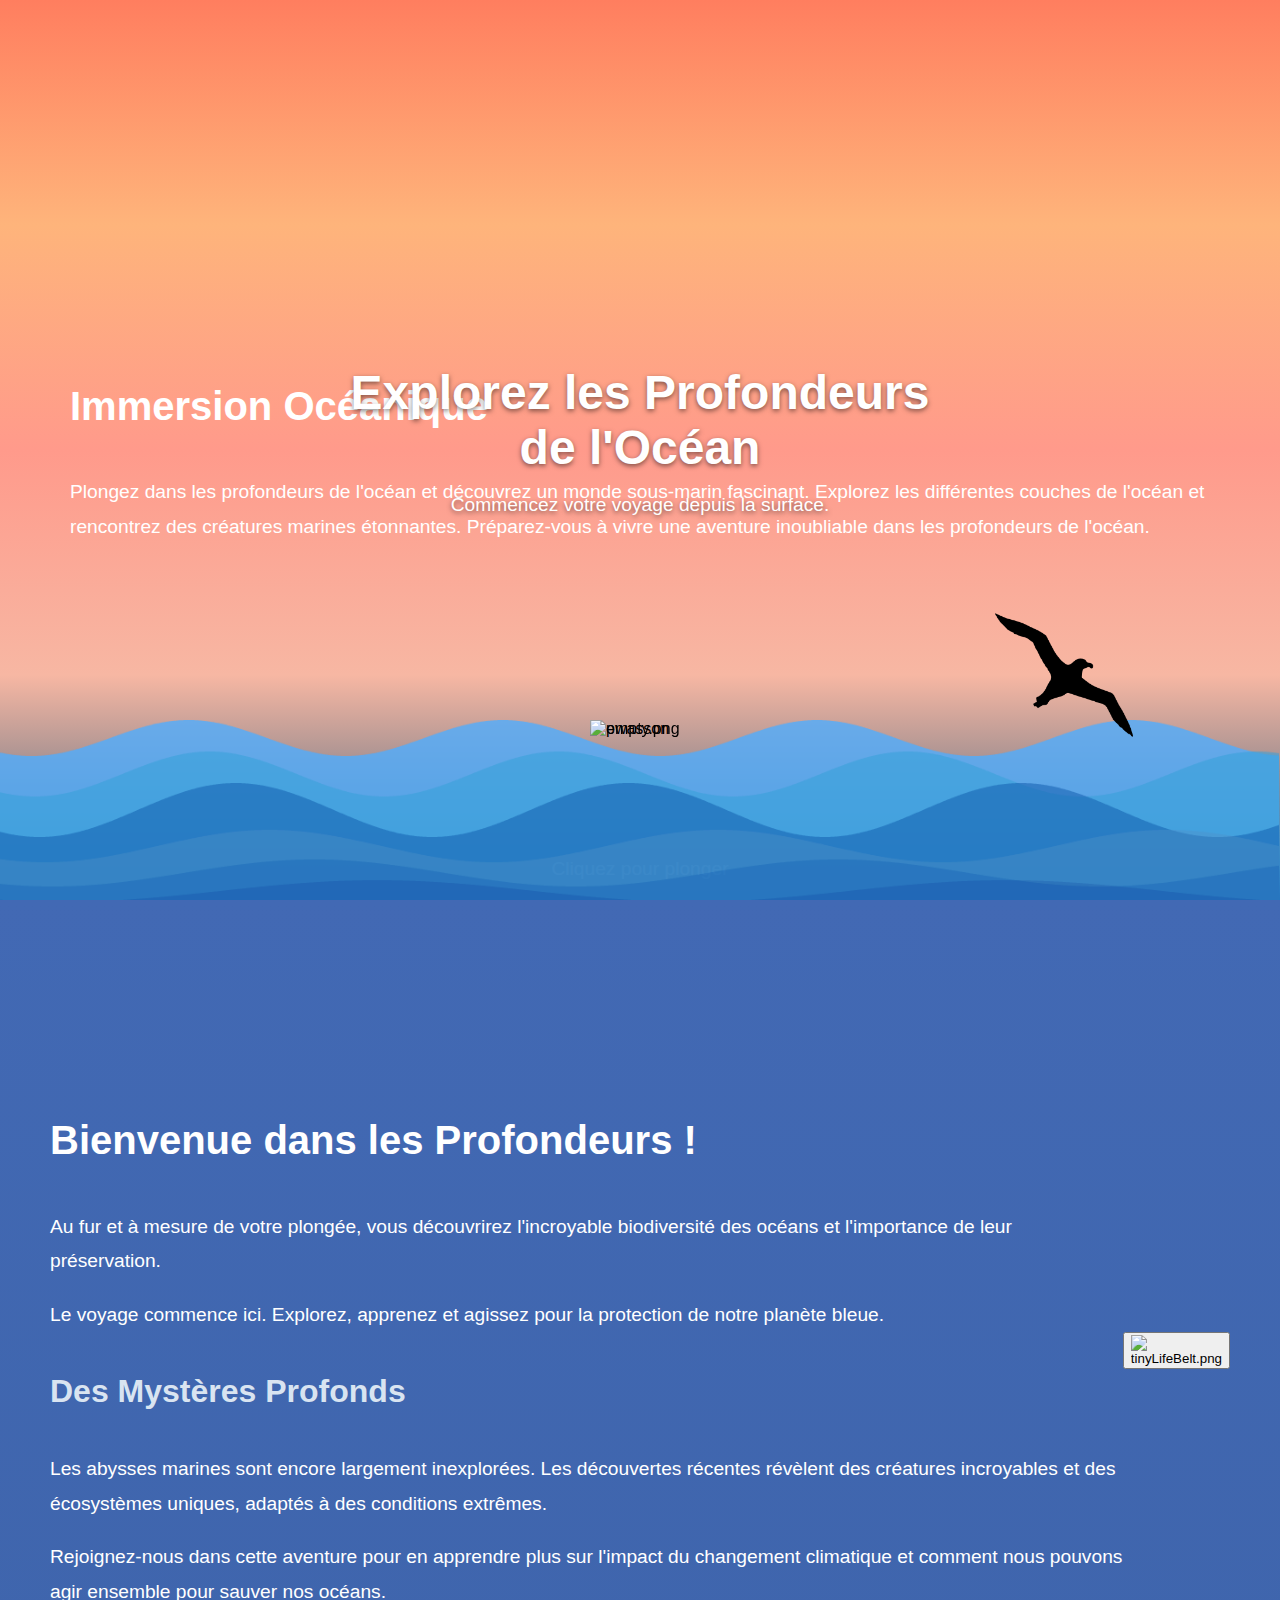
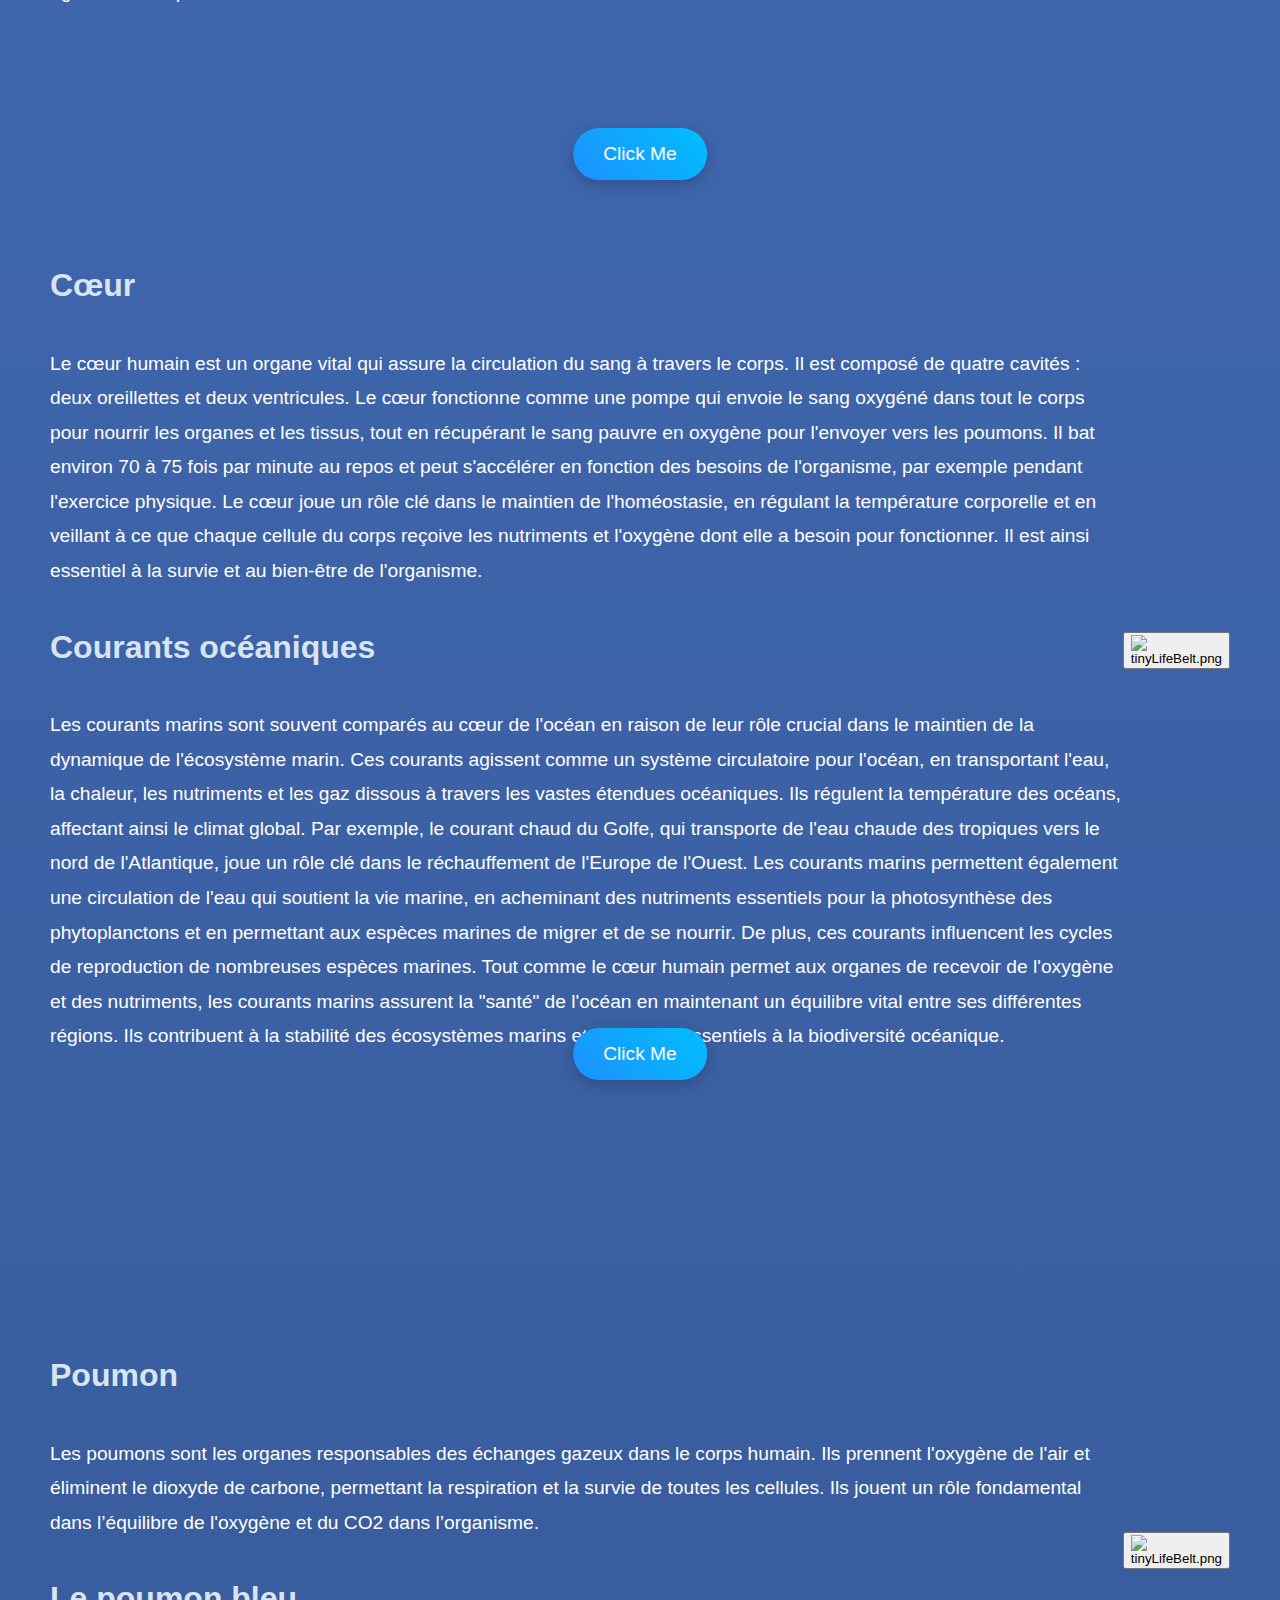
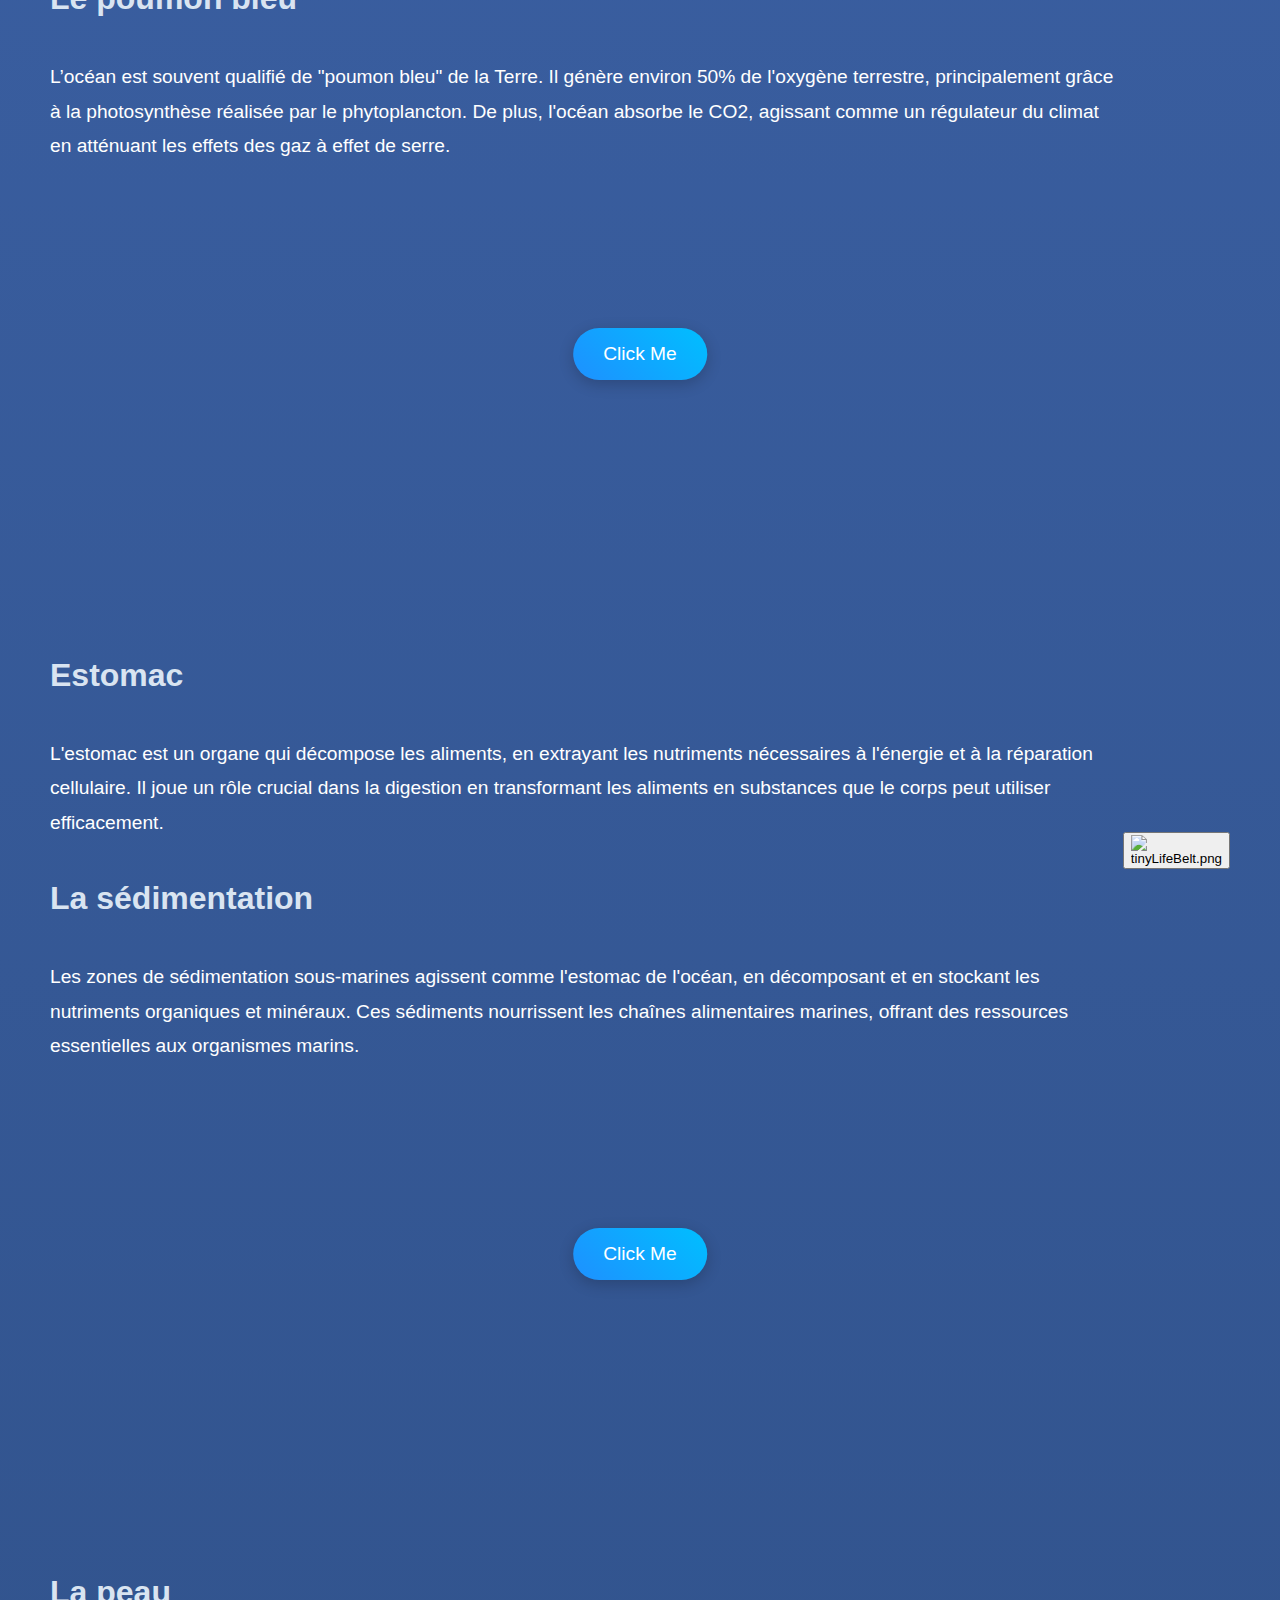
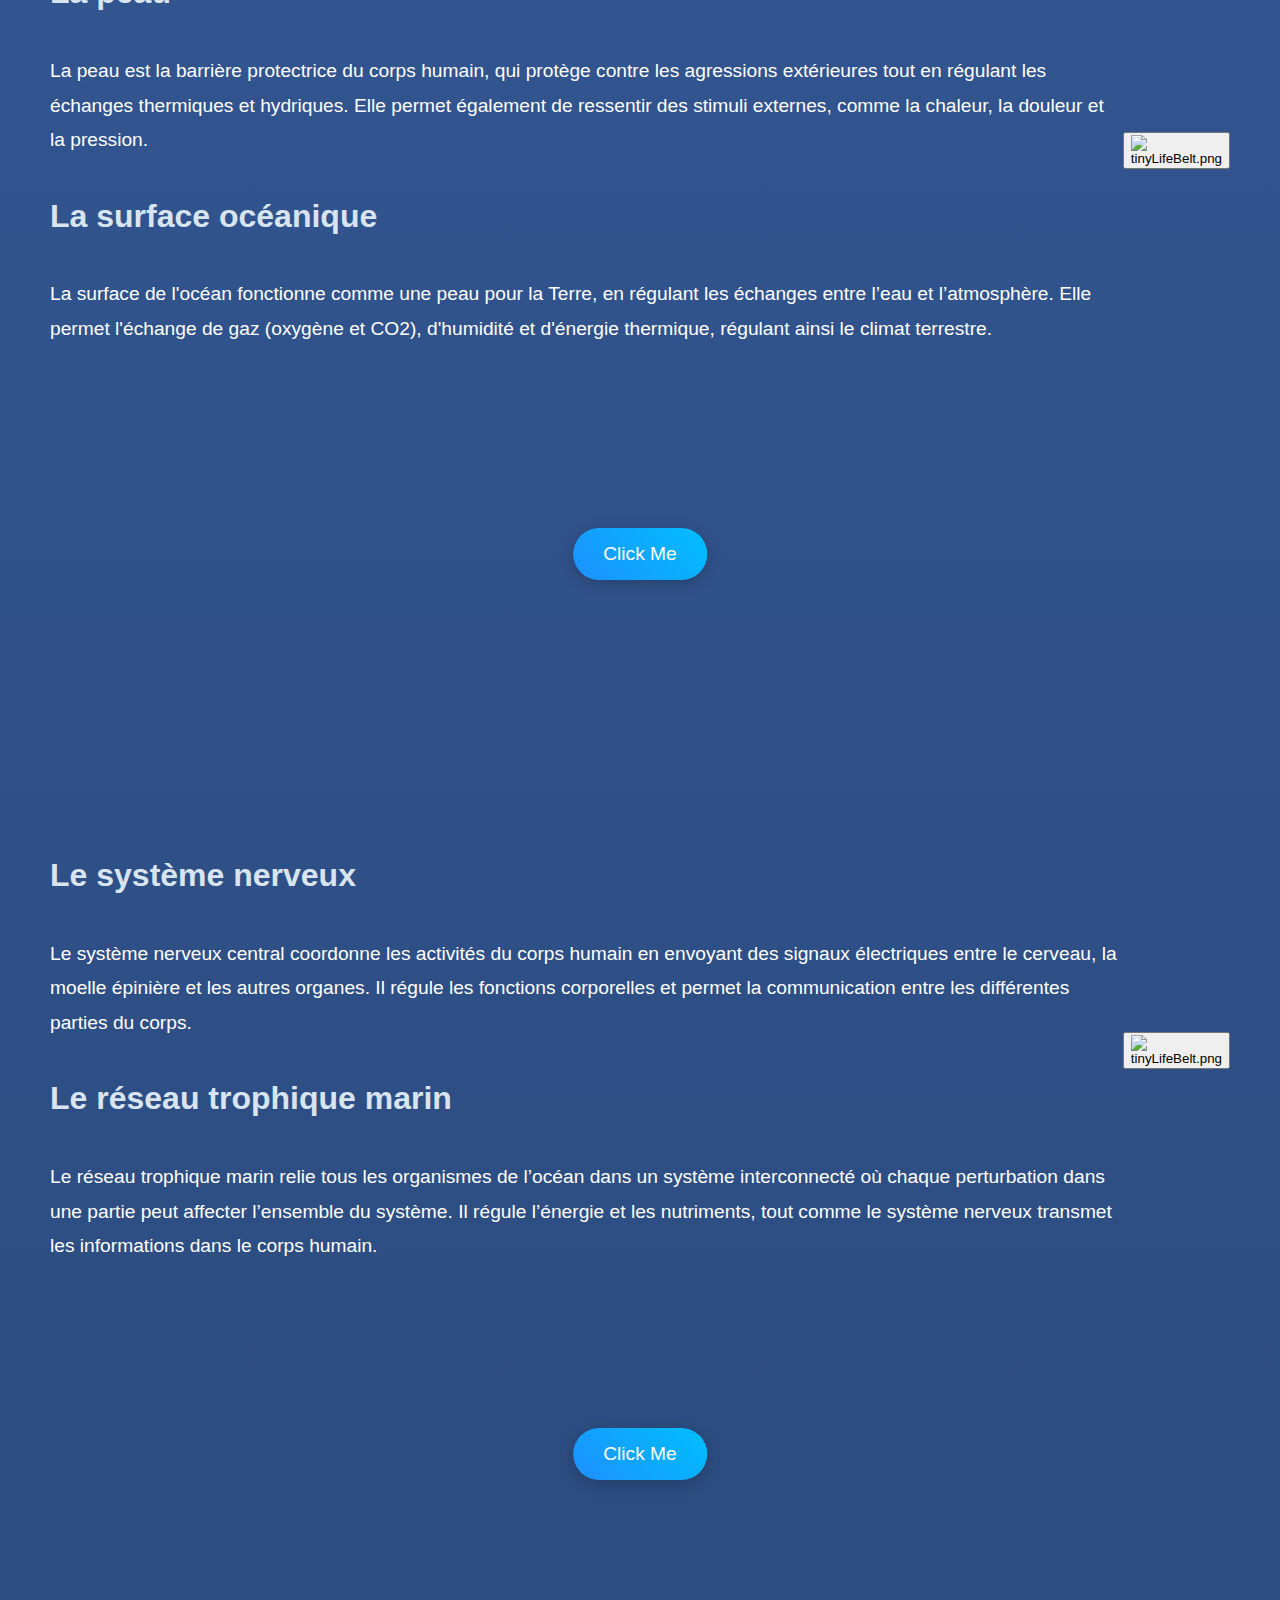
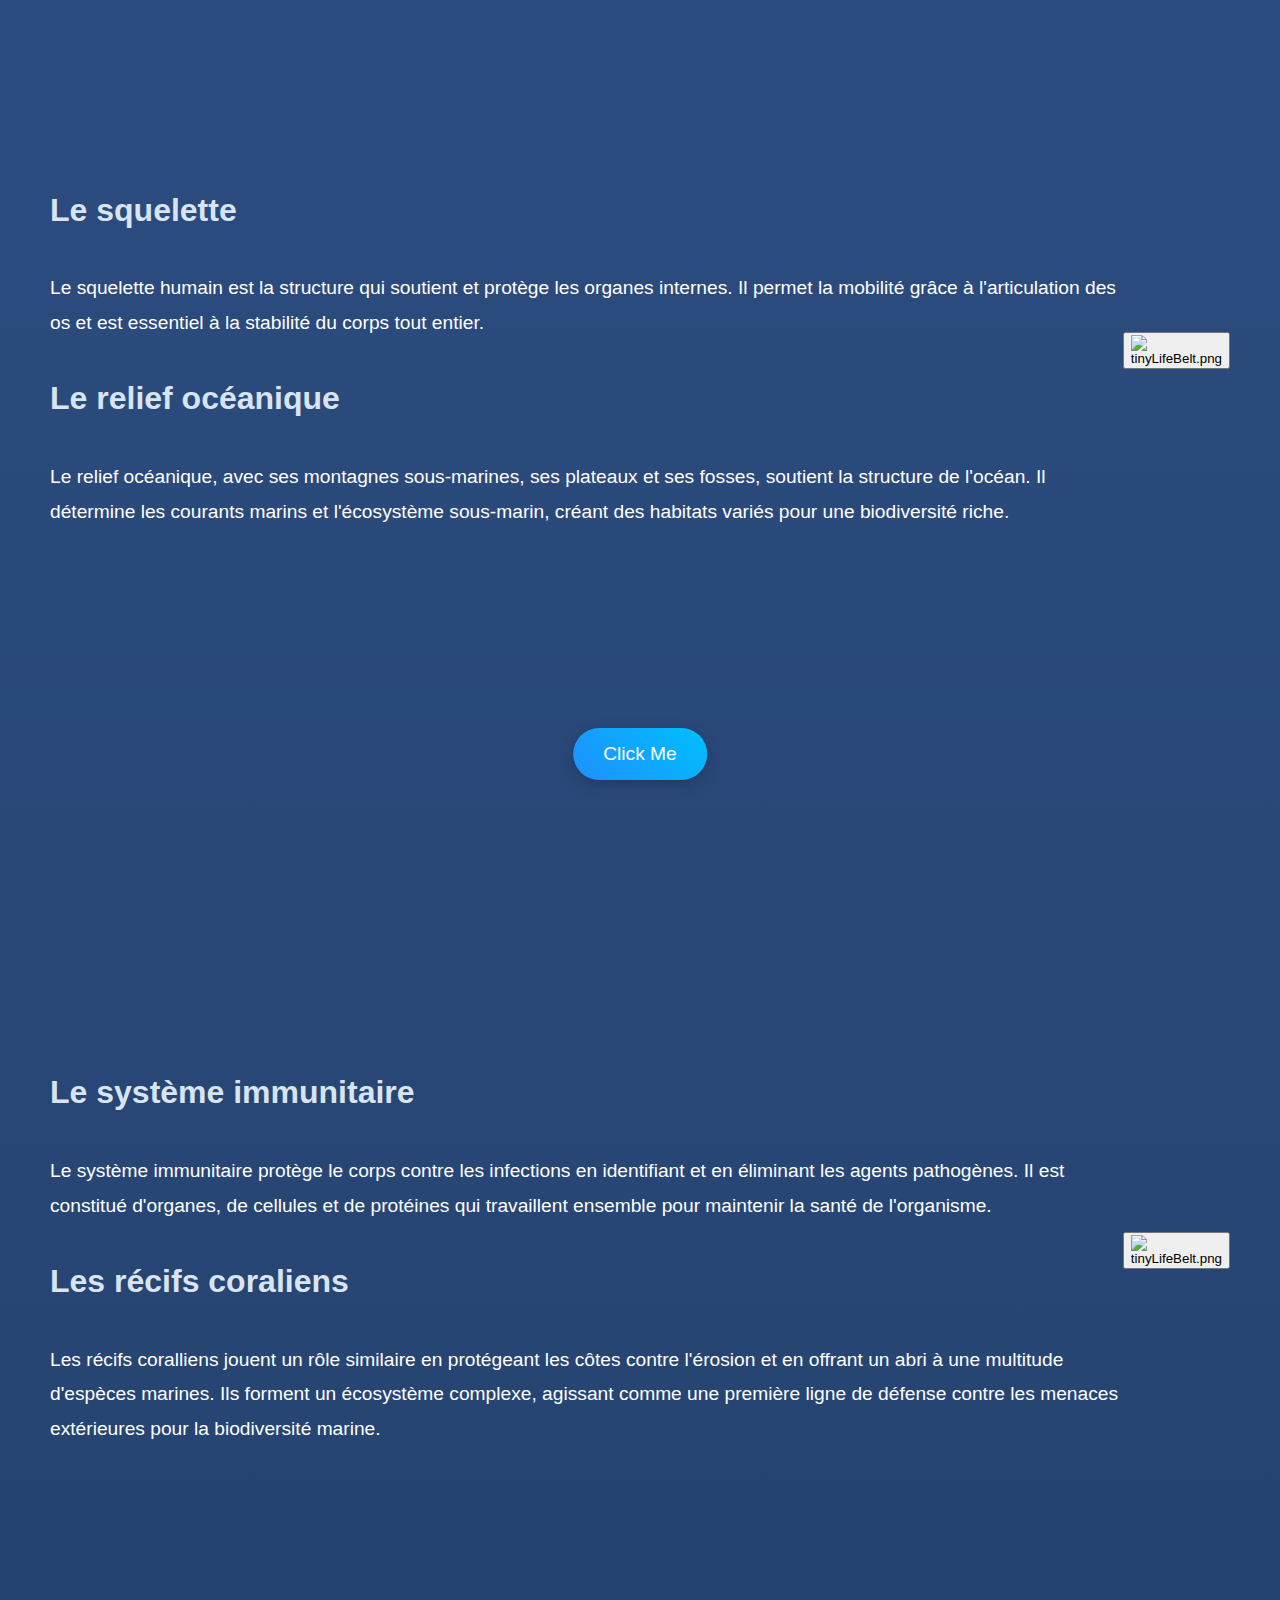
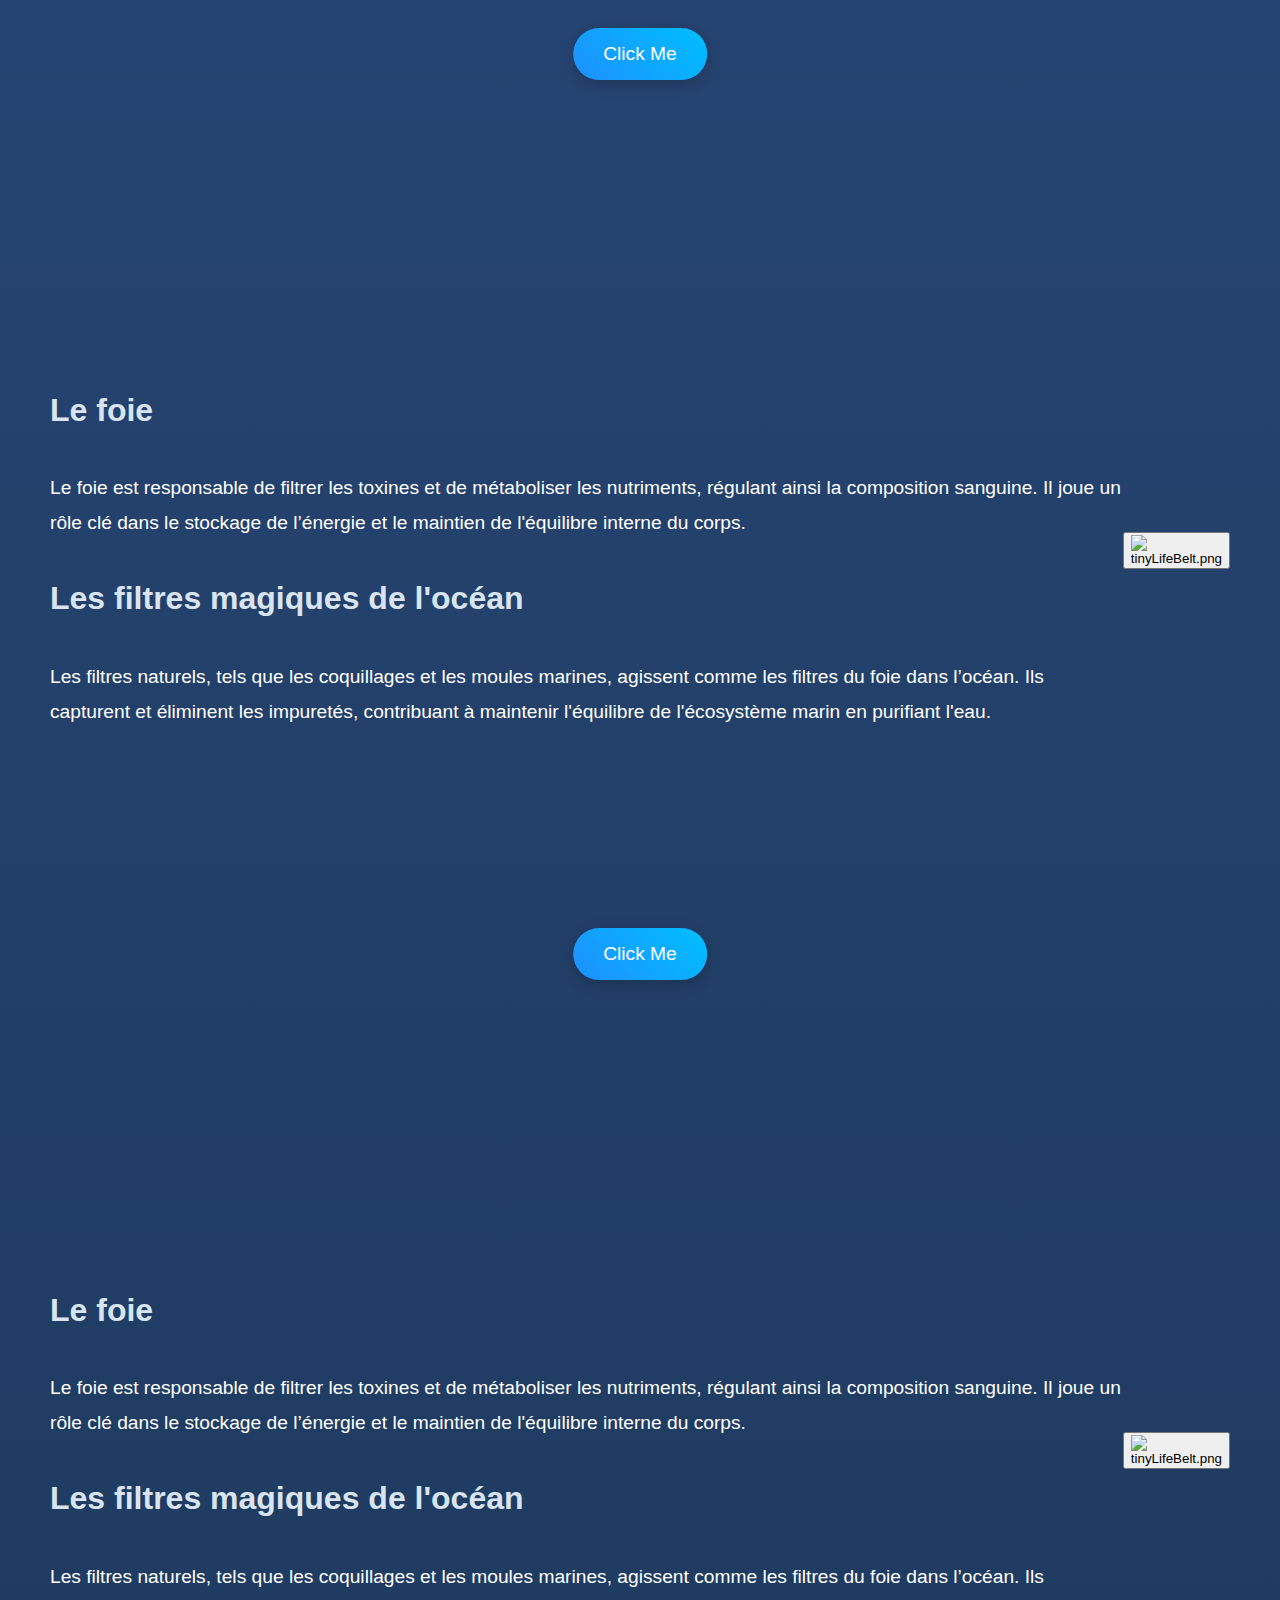
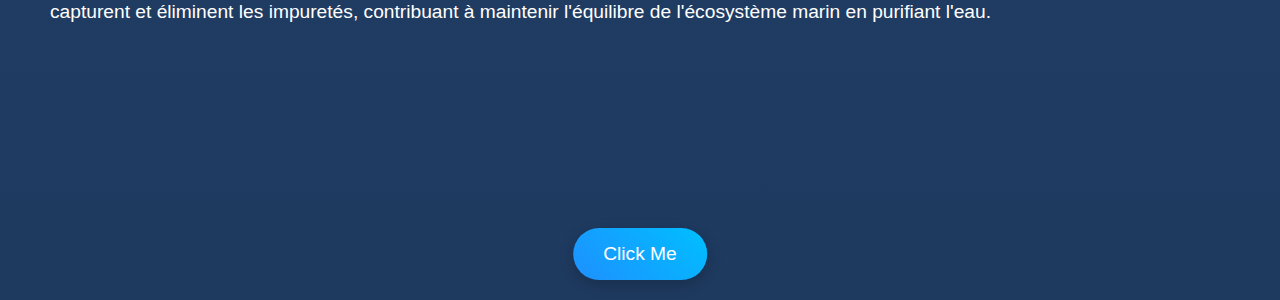
==== commit 9e848de7: "id -> class" ====
--- a/MessM0seav2/html-php/temp.html
+++ b/MessM0seav2/html-php/temp.html
@@ -50,7 +50,7 @@
             <p>Rejoignez-nous dans cette aventure pour en apprendre plus sur l'impact du changement climatique et comment nous pouvons agir ensemble pour sauver nos océans.</p>
         </div>
 
-        <button id="boutonLifeBelt" onclick="scrollToTop()">
+        <button class="boutonLifeBelt" onclick="scrollToTop()">
             <img src="../img/tinyLifeBelt.png" alt="tinyLifeBelt.png">
         </button>
 
@@ -83,7 +83,7 @@
         </div>
     </div>
 
-    <button id="boutonLifeBelt" onclick="scrollToTop()">
+    <button class="boutonLifeBelt" onclick="scrollToTop()">
         <img src="../img/tinyLifeBelt.png" alt="tinyLifeBelt.png">
     </button>
 
@@ -107,7 +107,7 @@
         </div>
     </div>
 
-    <button id="boutonLifeBelt" onclick="scrollToTop()">
+    <button class="boutonLifeBelt" onclick="scrollToTop()">
         <img src="../img/tinyLifeBelt.png" alt="tinyLifeBelt.png">
     </button>
 
@@ -131,7 +131,7 @@
             </div>
         </div>
     </div>
-    <button id="boutonLifeBelt" onclick="scrollToTop()">
+    <button class="boutonLifeBelt" onclick="scrollToTop()">
         <img src="../img/tinyLifeBelt.png" alt="tinyLifeBelt.png">
     </button>
     <button id="bottom4Button" onclick="scrollToSection('layer5')">Click Me
@@ -154,7 +154,7 @@
                 </div>
             </div>
         </div>
-        <button id="boutonLifeBelt" onclick="scrollToTop()">
+        <button class="boutonLifeBelt" onclick="scrollToTop()">
             <img src="../img/tinyLifeBelt.png" alt="tinyLifeBelt.png">
         </button>    
         <button id="bottom5Button" onclick="scrollToSection('layer6')">Click Me
@@ -175,7 +175,7 @@
                 </div>
             </div>
         </div>
-        <button id="boutonLifeBelt" onclick="scrollToTop()">
+        <button class="boutonLifeBelt" onclick="scrollToTop()">
             <img src="../img/tinyLifeBelt.png" alt="tinyLifeBelt.png">
         </button>    
         <button id="bottom6Button" onclick="scrollToSection('layer7')">Click Me
@@ -196,7 +196,7 @@
                 </div>
             </div>
         </div>
-        <button id="boutonLifeBelt" onclick="scrollToTop()">
+        <button class="boutonLifeBelt" onclick="scrollToTop()">
             <img src="../img/tinyLifeBelt.png" alt="tinyLifeBelt.png">
         </button>    
         <button id="bottom7Button" onclick="scrollToSection('layer8')">Click Me
@@ -218,7 +218,7 @@
                 </div>
             </div>
         </div>
-        <button id="boutonLifeBelt" onclick="scrollToTop()">
+        <button class="boutonLifeBelt" onclick="scrollToTop()">
             <img src="../img/tinyLifeBelt.png" alt="tinyLifeBelt.png">
         </button>    
         <button id="bottom8Button" onclick="scrollToSection('layer9')">Click Me
@@ -238,7 +238,7 @@
                 </div>
             </div>
         </div>
-        <button id="boutonLifeBelt" onclick="scrollToTop()">
+        <button class="boutonLifeBelt" onclick="scrollToTop()">
             <img src="../img/tinyLifeBelt.png" alt="tinyLifeBelt.png">
         </button>    
         <button id="bottom9Button" onclick="scrollToSection('layer10')">Click Me
@@ -258,7 +258,7 @@
                 </div>
             </div>
         </div>
-        <button id="boutonLifeBelt" onclick="scrollToTop()">
+        <button class="boutonLifeBelt" onclick="scrollToTop()">
             <img src="../img/tinyLifeBelt.png" alt="tinyLifeBelt.png">
         </button>    
         <button id="bottom10Button" onclick="scrollToSection('layer11')">Click Me
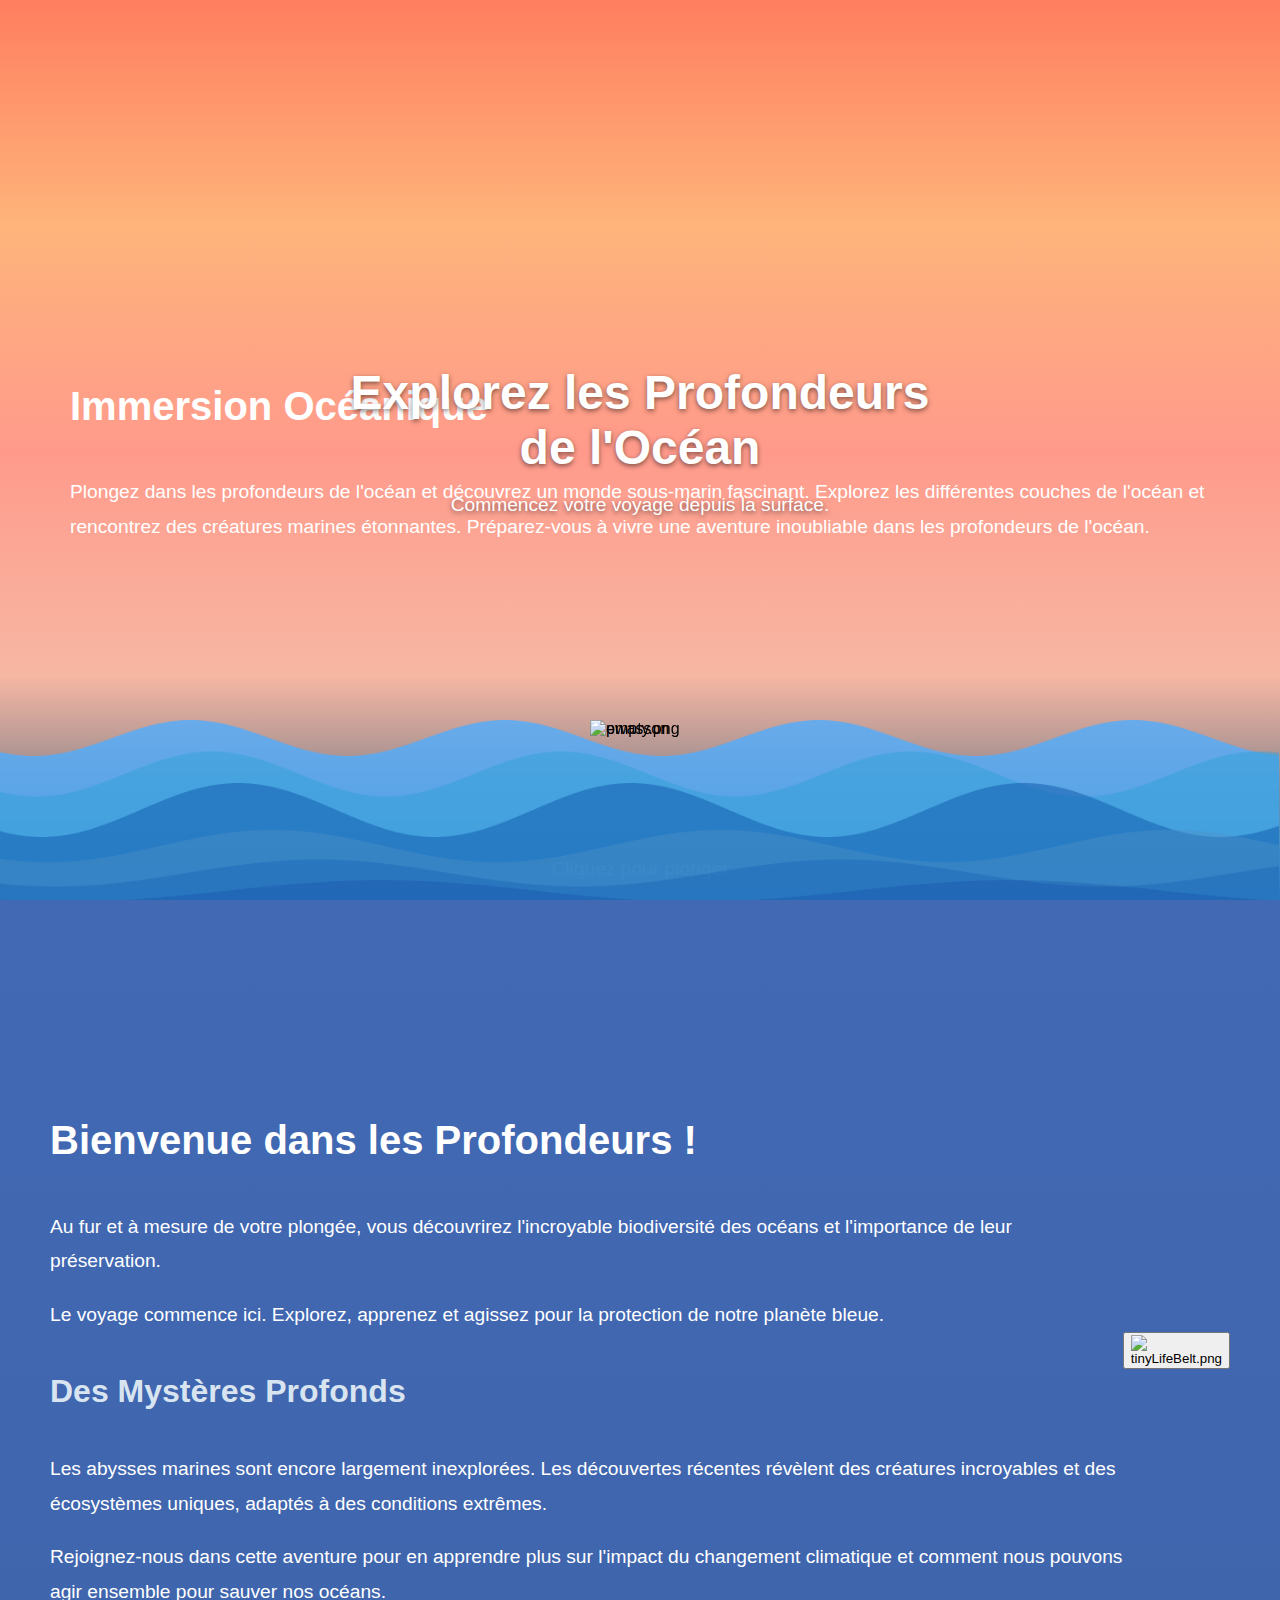
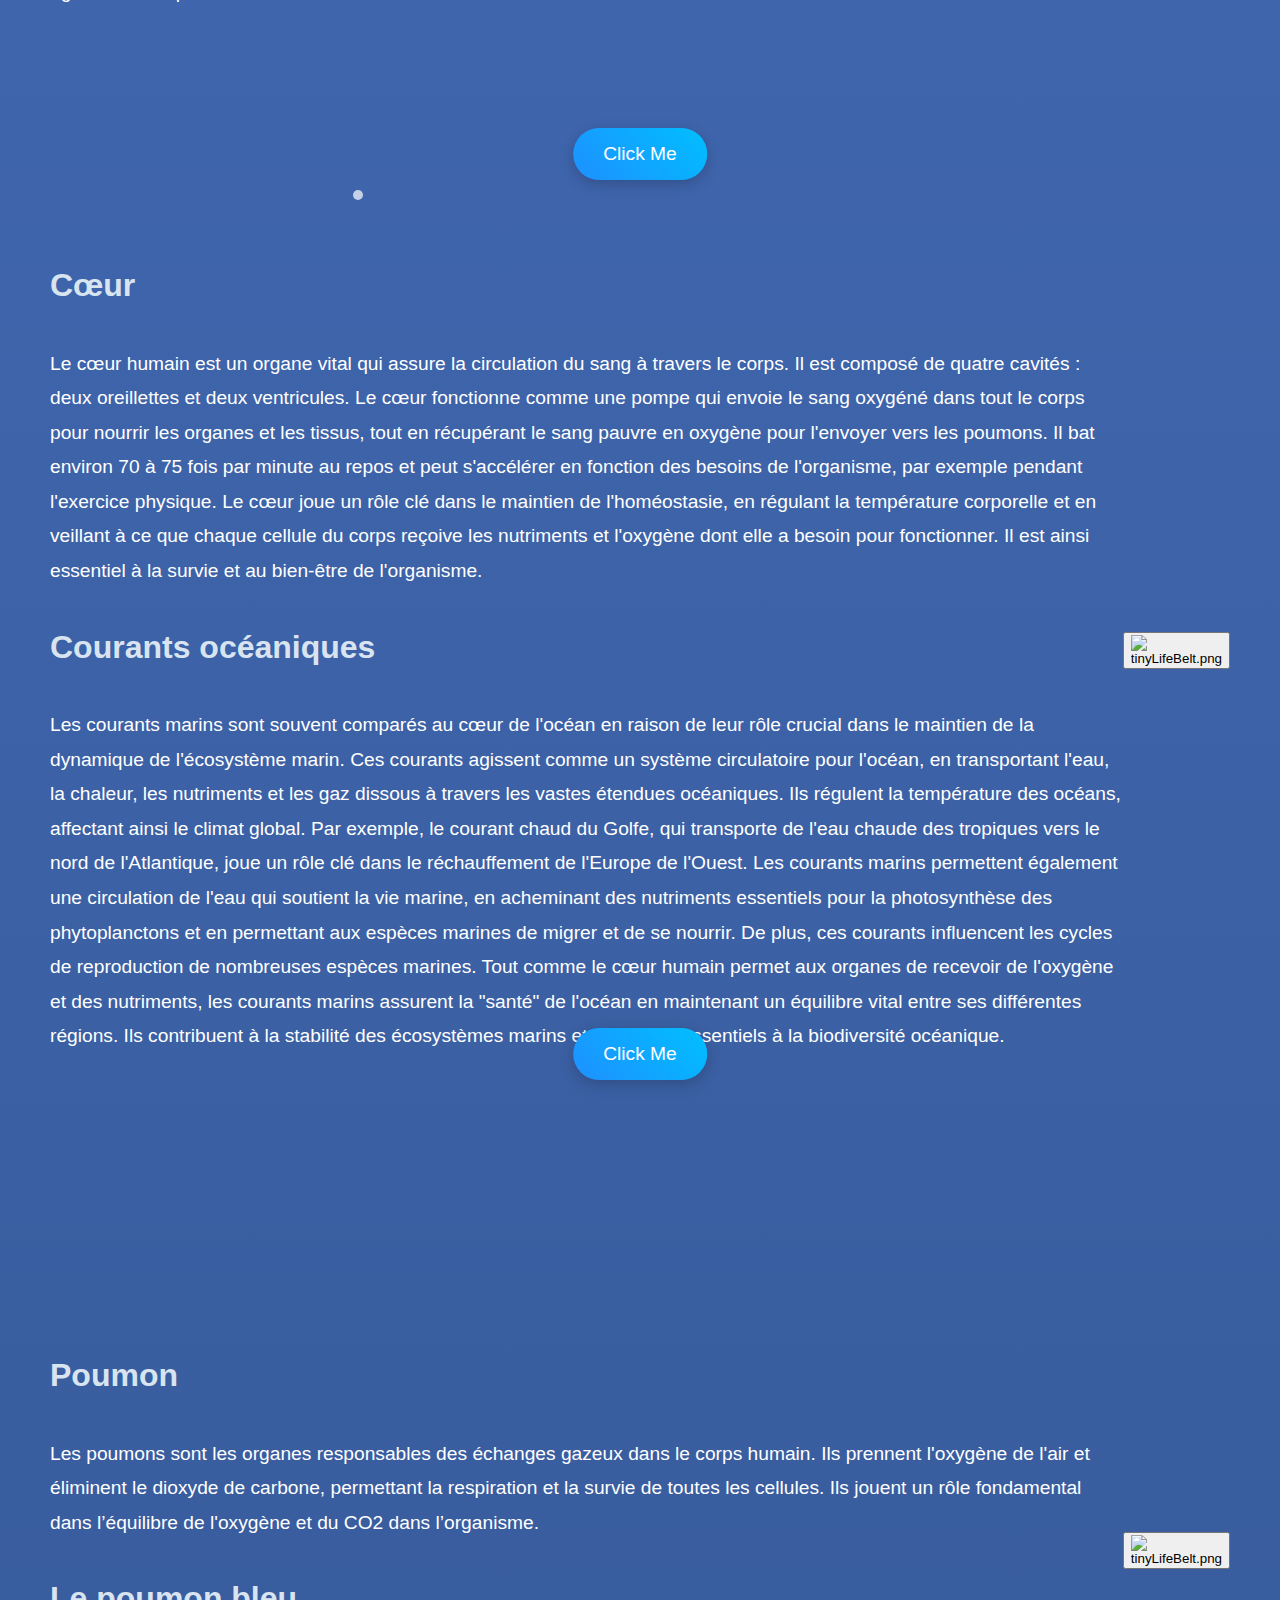
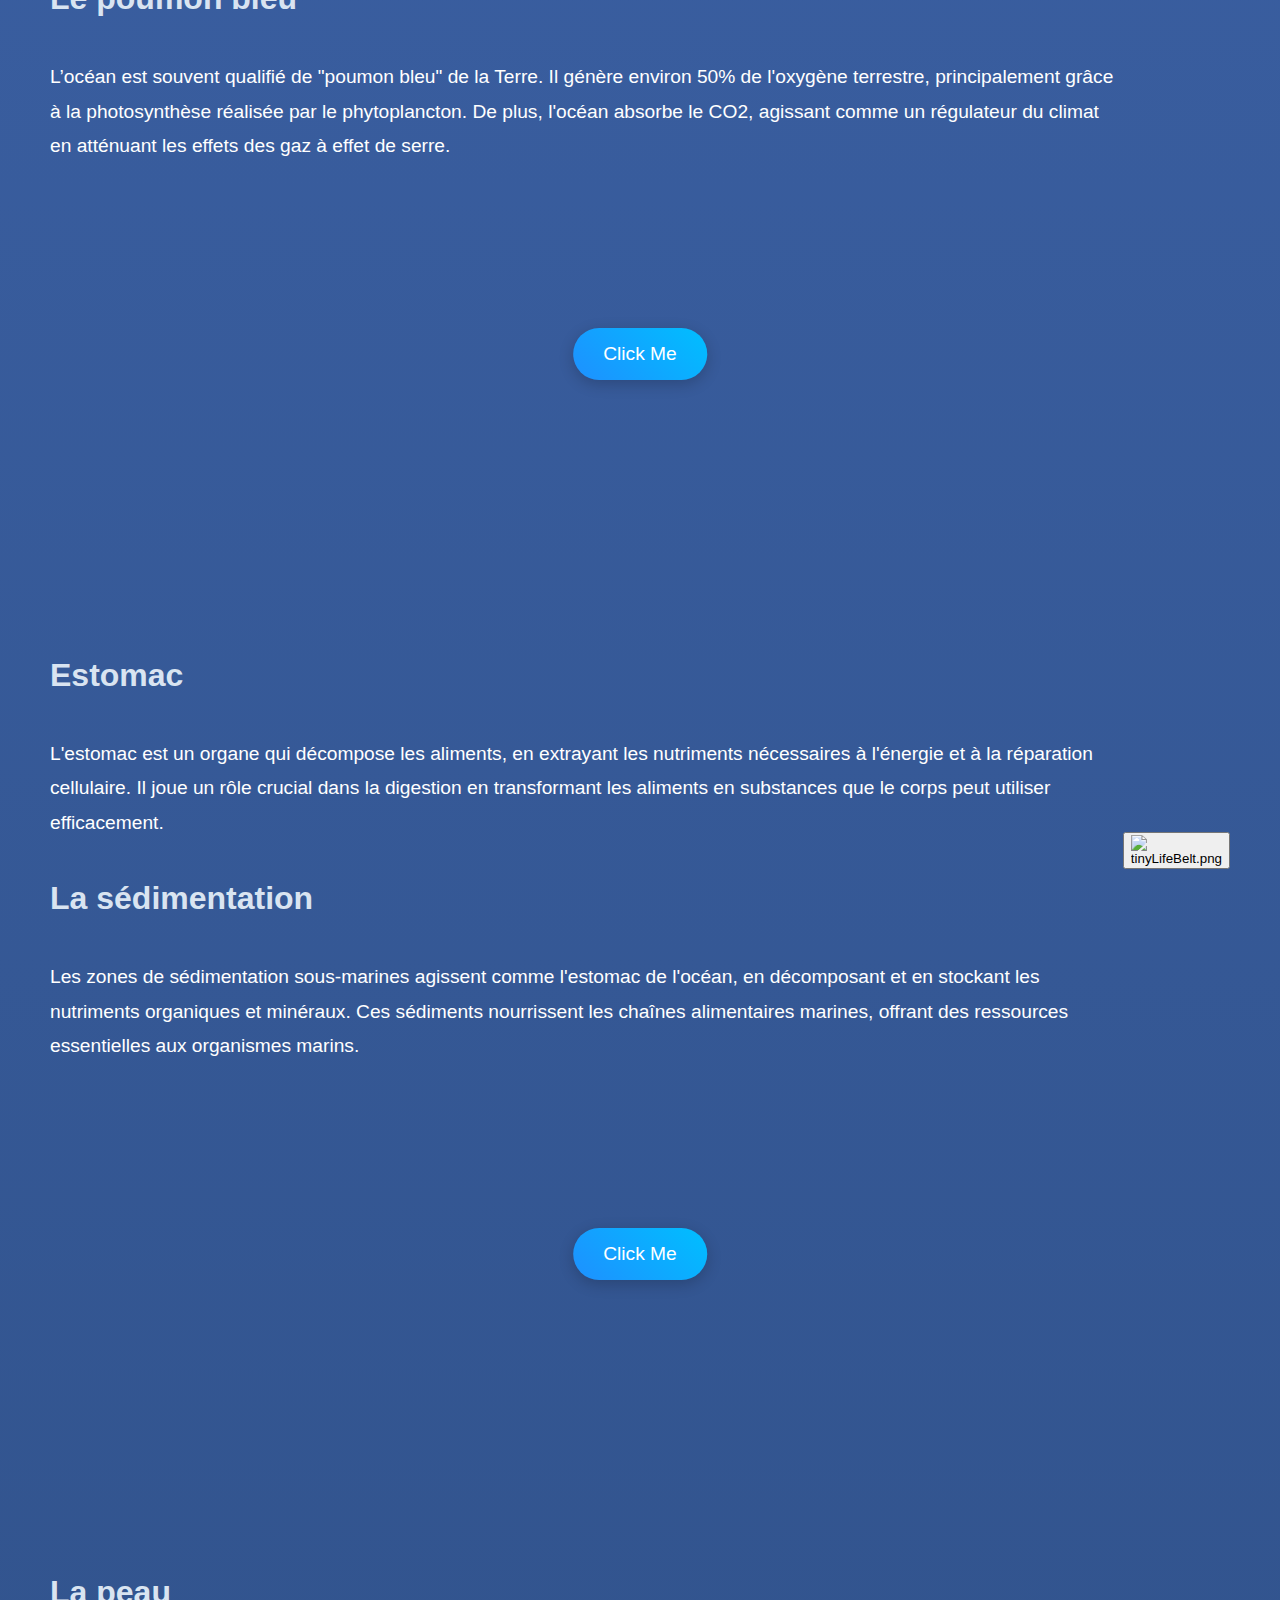
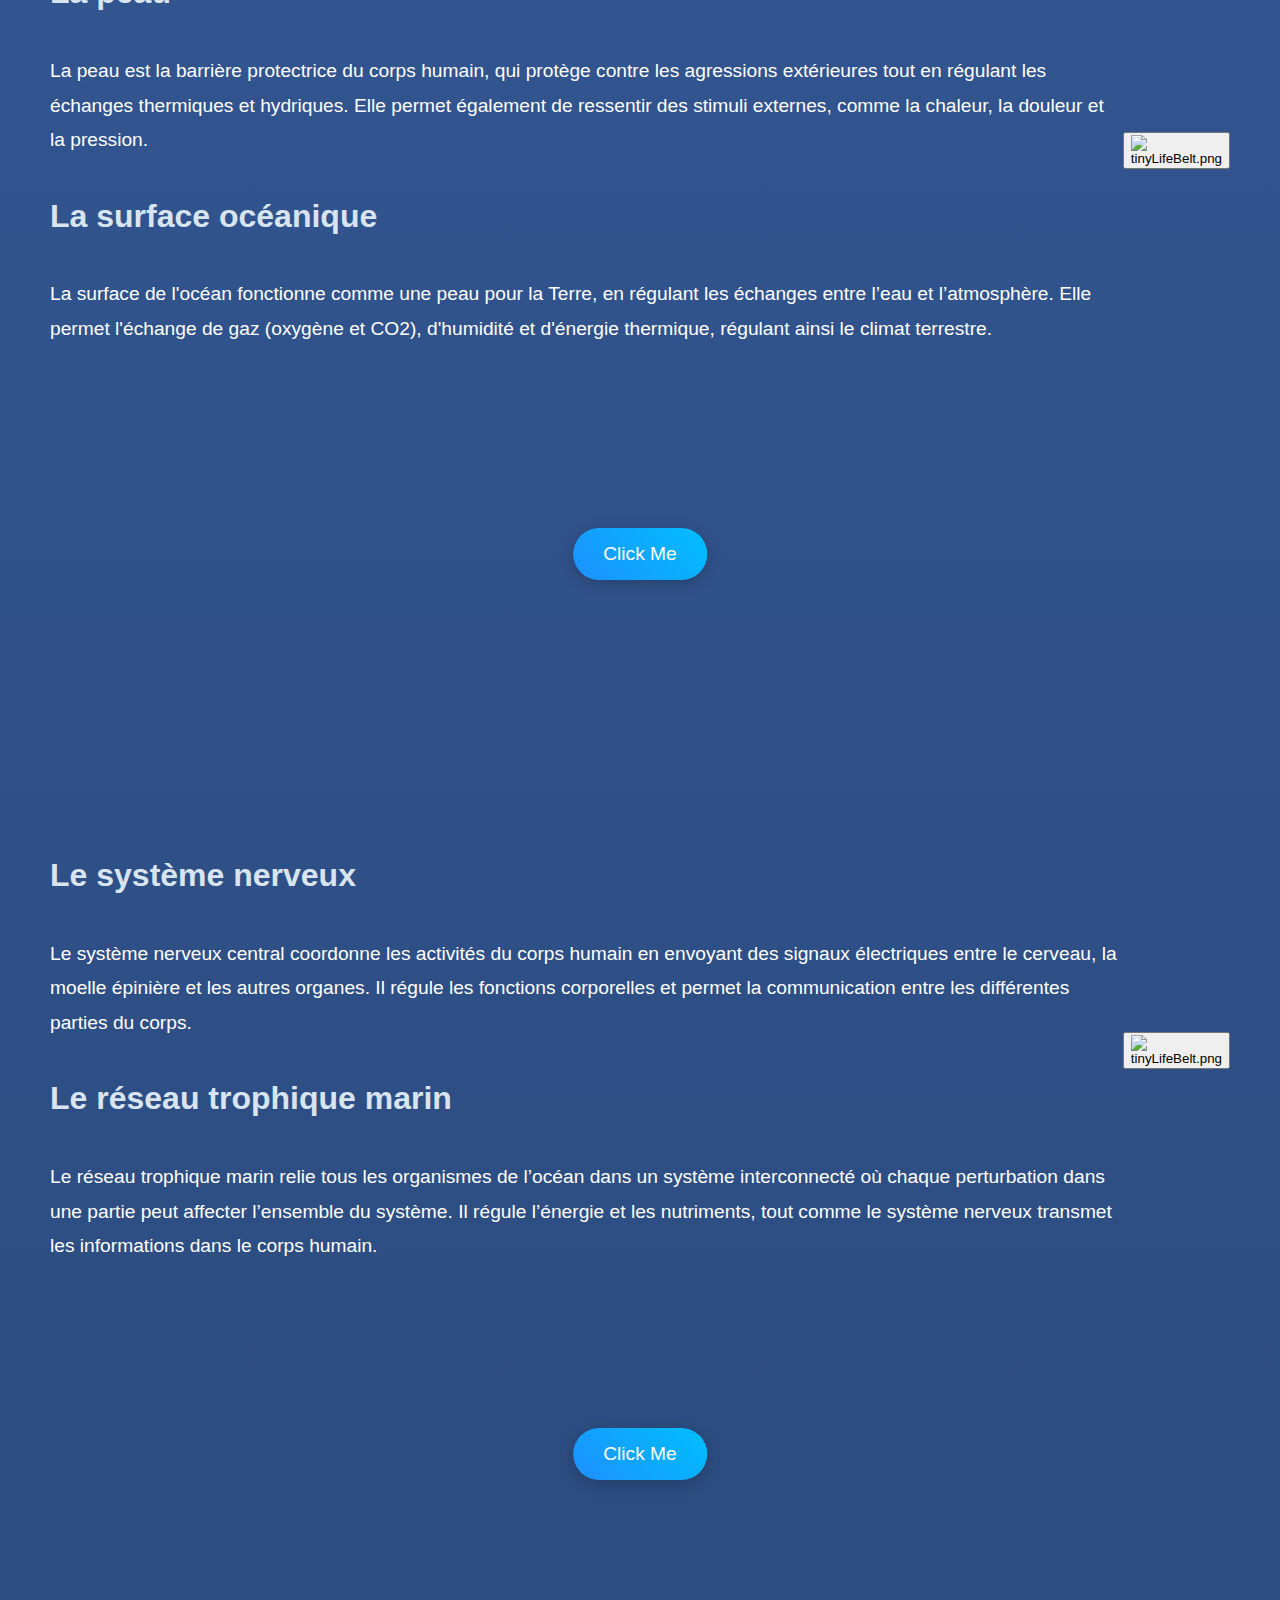
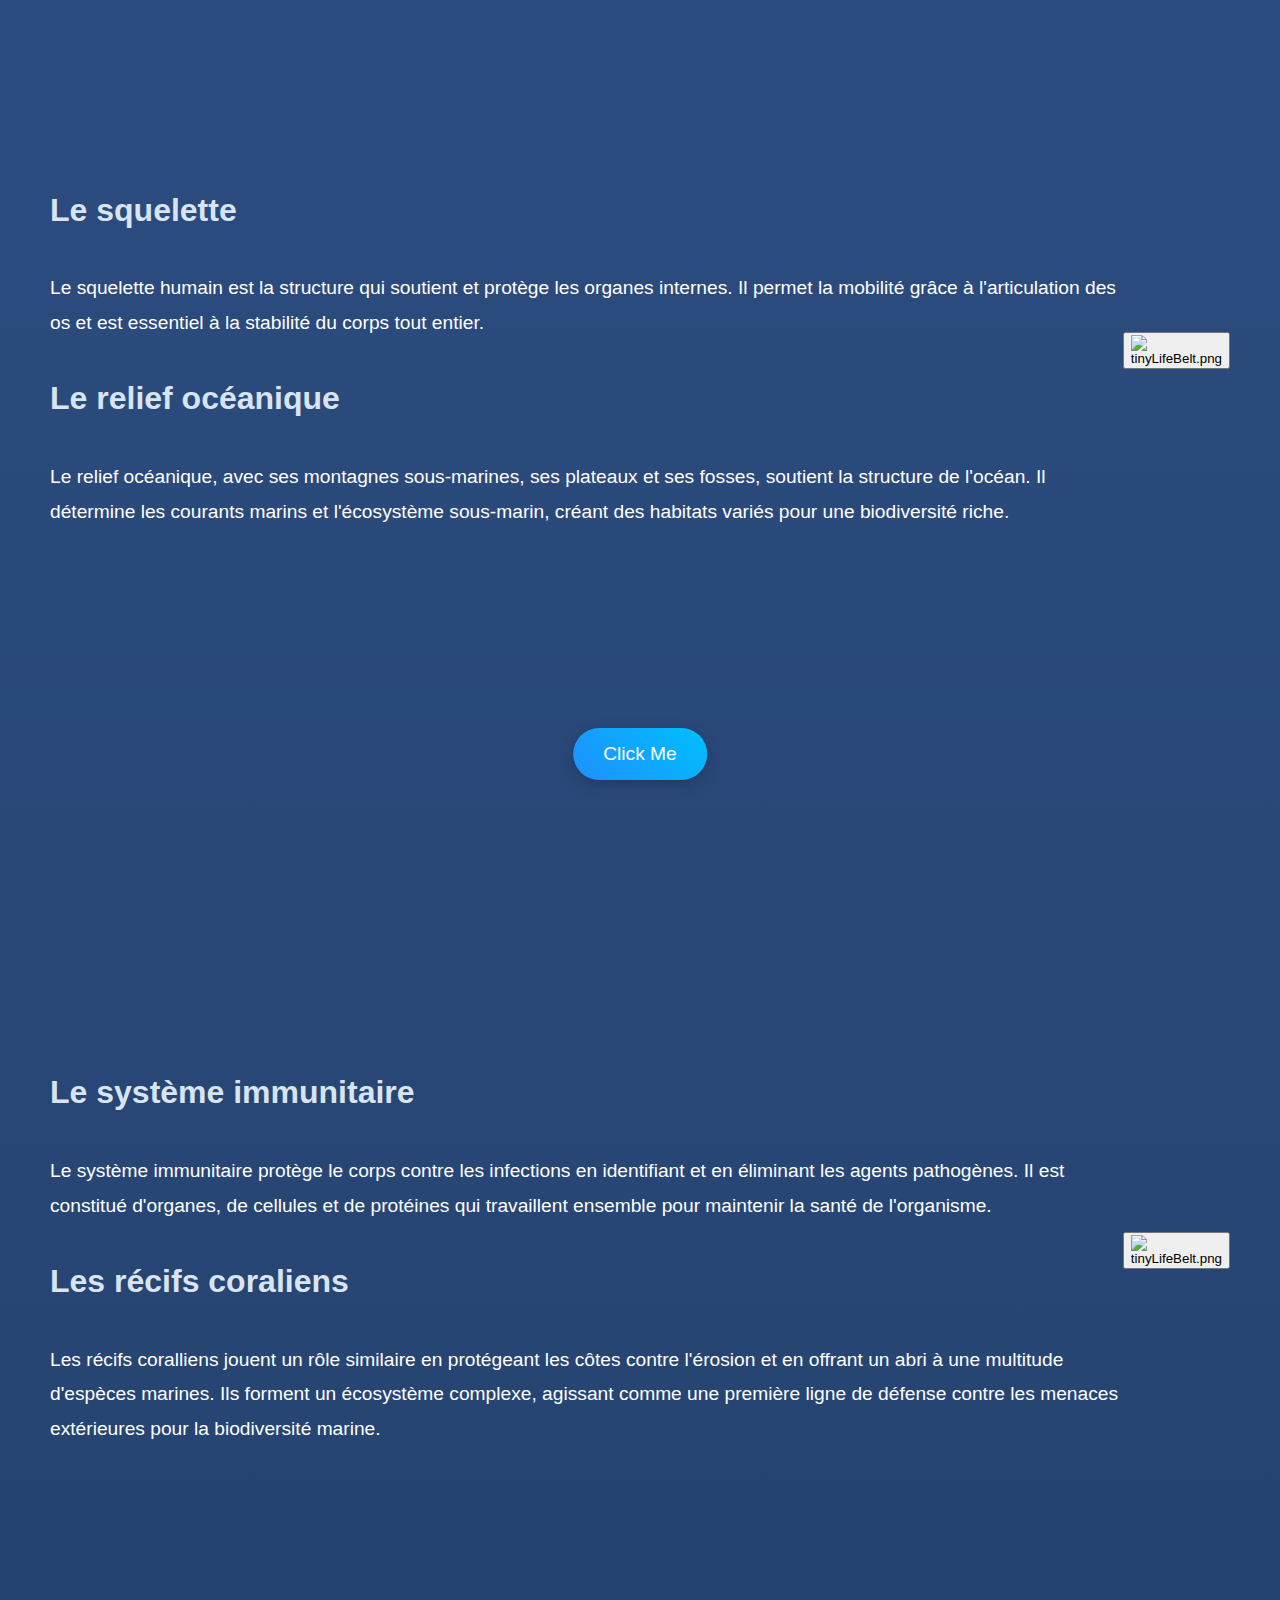
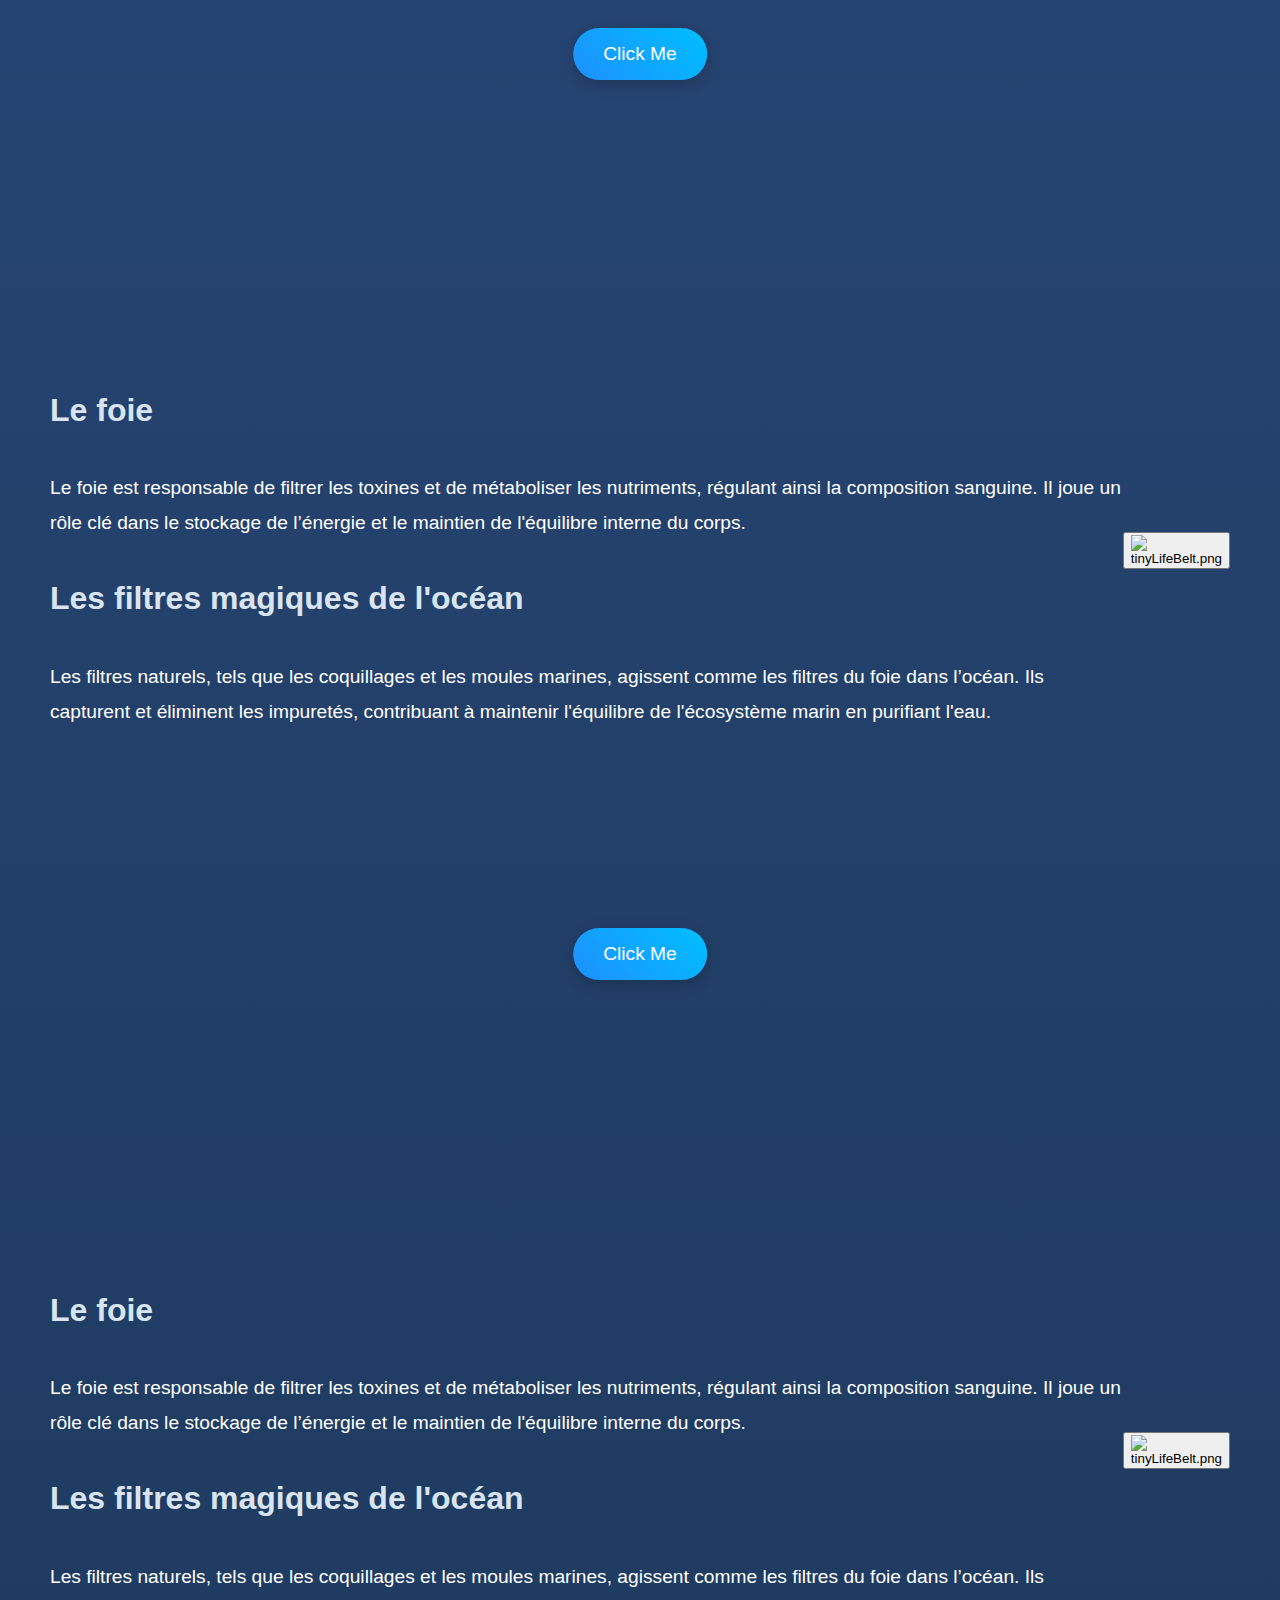
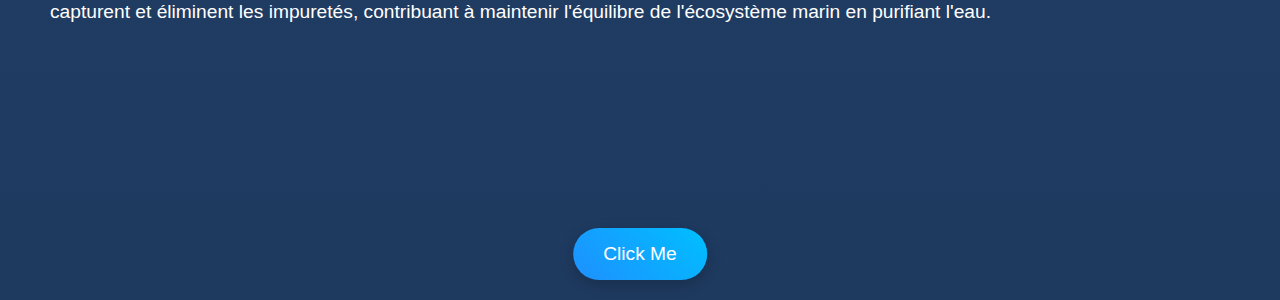
==== commit 816d4acd: "bulles" ====
--- a/MessM0seav2/html-php/temp.html
+++ b/MessM0seav2/html-php/temp.html
@@ -39,6 +39,7 @@
 </section>
 
 <div id="cours">
+
     <!-- 1ère section pour continuer vers le bas -->
     <section id="layer1" class="content">
         <div>
@@ -49,7 +50,7 @@
             <p>Les abysses marines sont encore largement inexplorées. Les découvertes récentes révèlent des créatures incroyables et des écosystèmes uniques, adaptés à des conditions extrêmes.</p>
             <p>Rejoignez-nous dans cette aventure pour en apprendre plus sur l'impact du changement climatique et comment nous pouvons agir ensemble pour sauver nos océans.</p>
         </div>
-
+        <div class="bubble-container"></div>
         <button class="boutonLifeBelt" onclick="scrollToTop()">
             <img src="../img/tinyLifeBelt.png" alt="tinyLifeBelt.png">
         </button>
@@ -86,7 +87,7 @@
     <button class="boutonLifeBelt" onclick="scrollToTop()">
         <img src="../img/tinyLifeBelt.png" alt="tinyLifeBelt.png">
     </button>
-
+    <div class="bubble-container"></div>
     <button id="bottom2Button" onclick="scrollToSection('layer3')">Click Me
     </button>
 
@@ -106,7 +107,7 @@
             </div>
         </div>
     </div>
-
+    <div class="bubble-container"></div>
     <button class="boutonLifeBelt" onclick="scrollToTop()">
         <img src="../img/tinyLifeBelt.png" alt="tinyLifeBelt.png">
     </button>
@@ -131,6 +132,7 @@
             </div>
         </div>
     </div>
+    <div class="bubble-container"></div>
     <button class="boutonLifeBelt" onclick="scrollToTop()">
         <img src="../img/tinyLifeBelt.png" alt="tinyLifeBelt.png">
     </button>
@@ -154,6 +156,7 @@
                 </div>
             </div>
         </div>
+        <div class="bubble-container"></div>
         <button class="boutonLifeBelt" onclick="scrollToTop()">
             <img src="../img/tinyLifeBelt.png" alt="tinyLifeBelt.png">
         </button>    
@@ -175,6 +178,7 @@
                 </div>
             </div>
         </div>
+        <div class="bubble-container"></div>
         <button class="boutonLifeBelt" onclick="scrollToTop()">
             <img src="../img/tinyLifeBelt.png" alt="tinyLifeBelt.png">
         </button>    
@@ -196,6 +200,7 @@
                 </div>
             </div>
         </div>
+        <div class="bubble-container"></div>
         <button class="boutonLifeBelt" onclick="scrollToTop()">
             <img src="../img/tinyLifeBelt.png" alt="tinyLifeBelt.png">
         </button>    
@@ -218,6 +223,7 @@
                 </div>
             </div>
         </div>
+        <div class="bubble-container"></div>
         <button class="boutonLifeBelt" onclick="scrollToTop()">
             <img src="../img/tinyLifeBelt.png" alt="tinyLifeBelt.png">
         </button>    
@@ -238,6 +244,7 @@
                 </div>
             </div>
         </div>
+        <div class="bubble-container"></div>
         <button class="boutonLifeBelt" onclick="scrollToTop()">
             <img src="../img/tinyLifeBelt.png" alt="tinyLifeBelt.png">
         </button>    
@@ -258,6 +265,7 @@
                 </div>
             </div>
         </div>
+        <div class="bubble-container"></div>
         <button class="boutonLifeBelt" onclick="scrollToTop()">
             <img src="../img/tinyLifeBelt.png" alt="tinyLifeBelt.png">
         </button>    
--- a/MessM0seav2/css/index.css
+++ b/MessM0seav2/css/index.css
@@ -238,4 +238,35 @@
 #cours {
     background: linear-gradient(to bottom, #4269b4, #1e3a5f), url('../img/cours.png') no-repeat center center;
     background-size: cover;
-}+}
+
+.bubble-container {
+    position: absolute;
+    top: 0;
+    left: 0;
+    width: 100%;
+    height: 100%;
+    overflow: hidden;
+    pointer-events: none; /* Ensure bubbles don't interfere with button clicks */
+}
+
+.bubble {
+    position: absolute;
+    bottom: 0;
+    width: 10px;
+    height: 10px;
+    background-color: rgba(255, 255, 255, 0.7);
+    border-radius: 50%;
+    animation: bubble 2s ease-in-out infinite; /* Set duration to 2 seconds */
+}
+
+@keyframes bubble {
+    0% {
+        transform: translateY(0) scale(1);
+        opacity: 1;
+    }
+    100% {
+        transform: translateY(-100px) scale(1.5);
+        opacity: 0;
+    }
+}
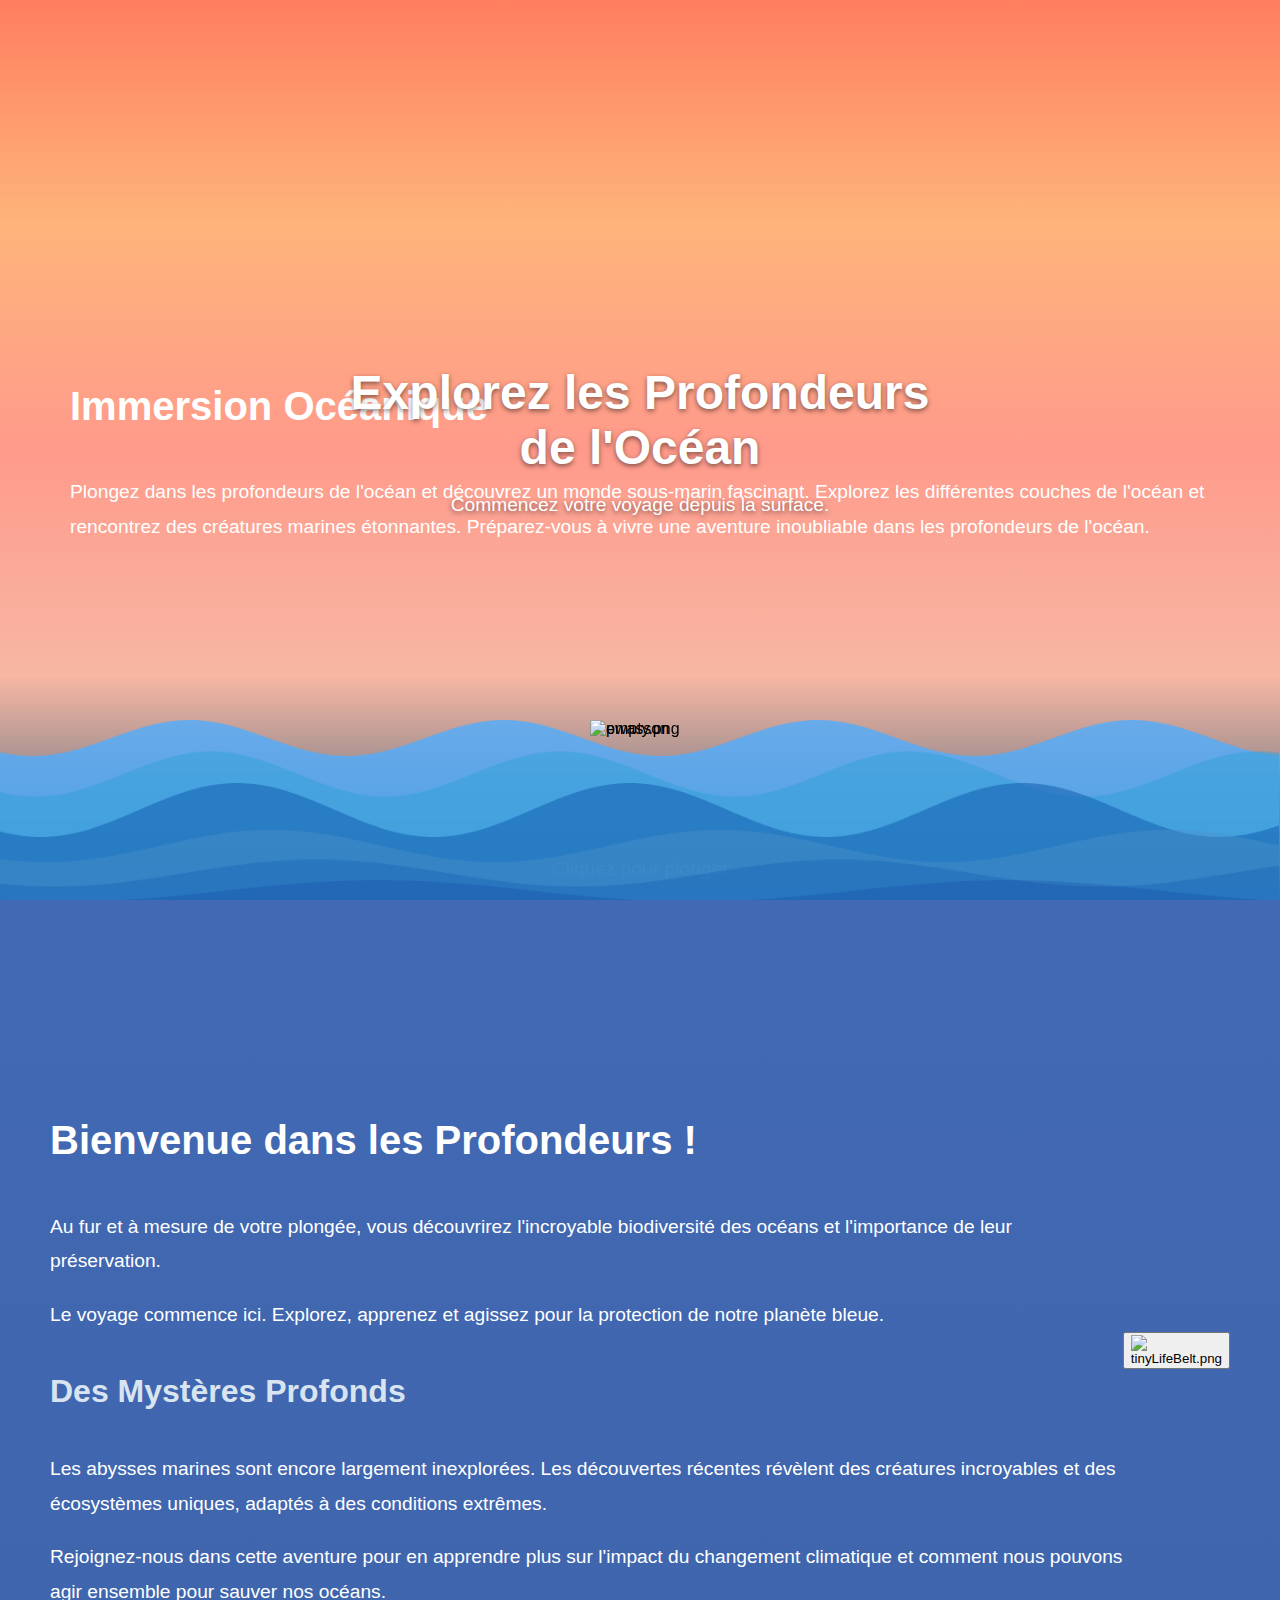
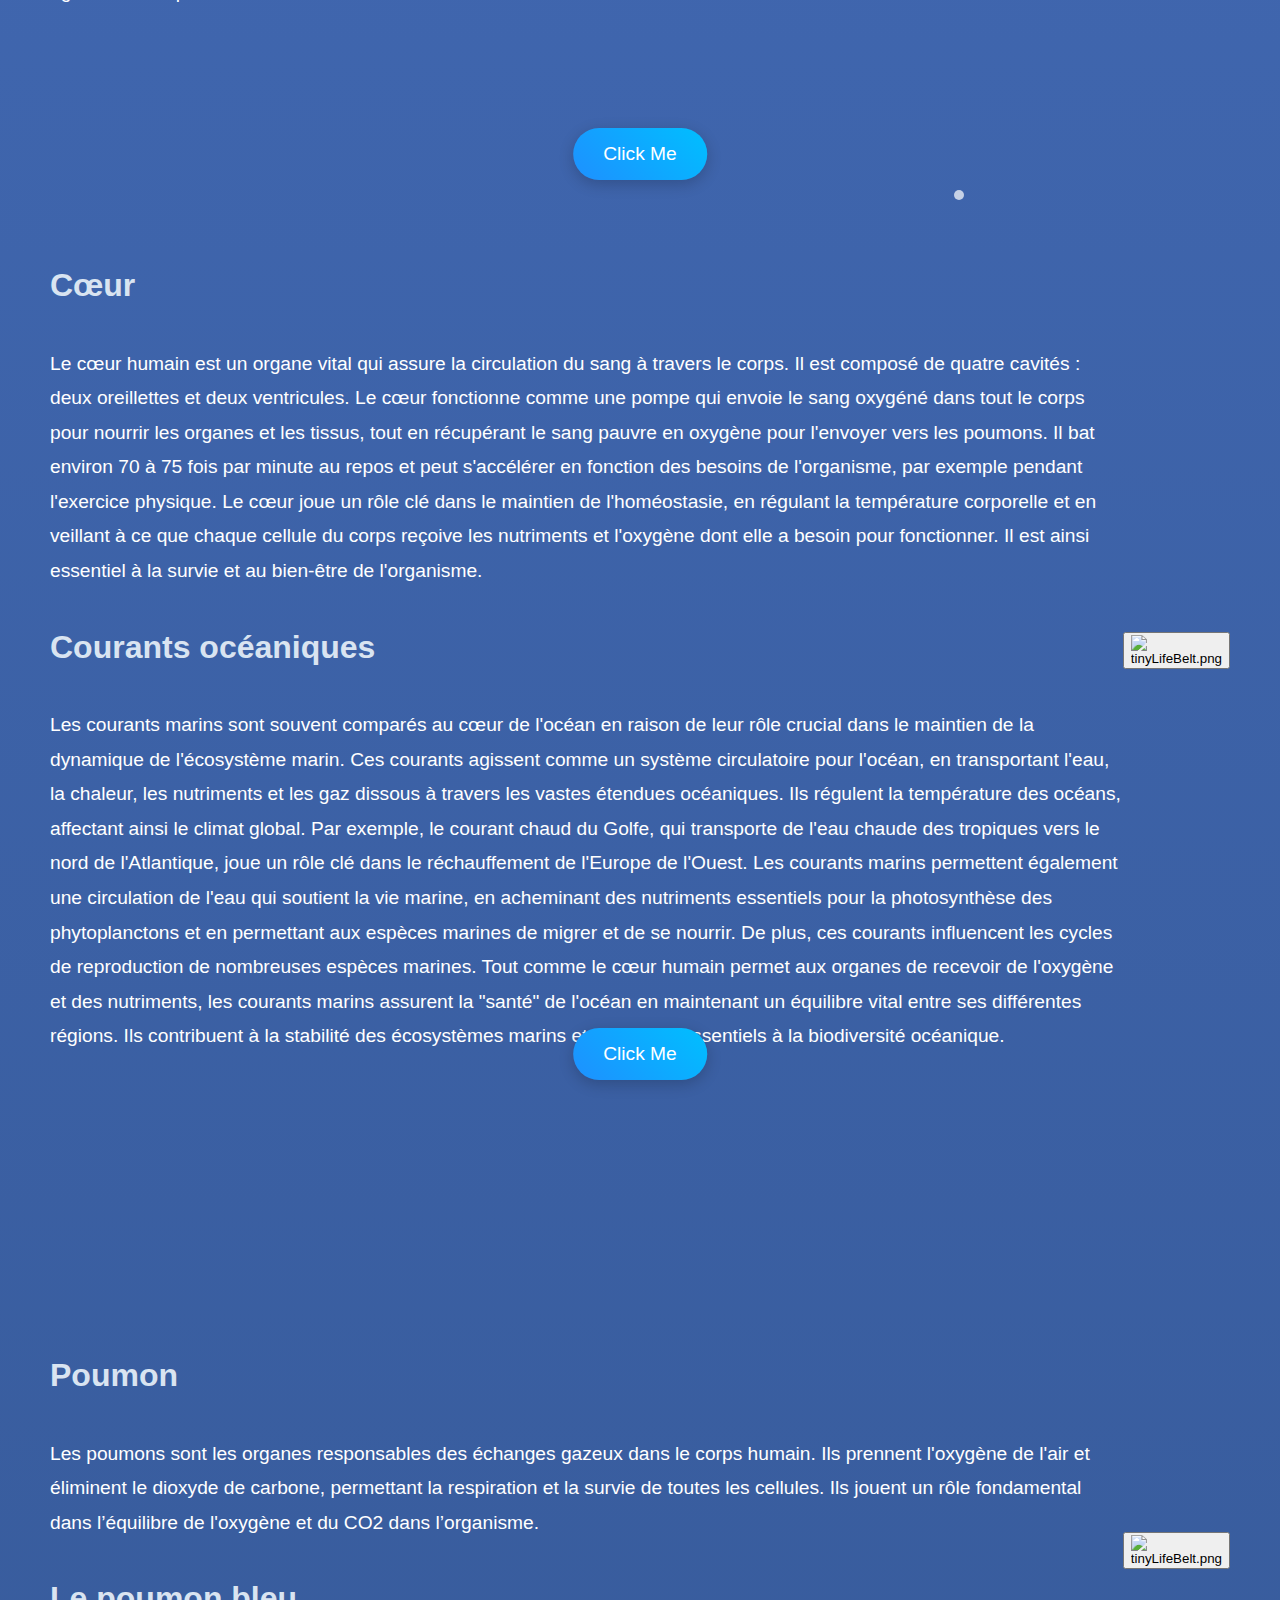
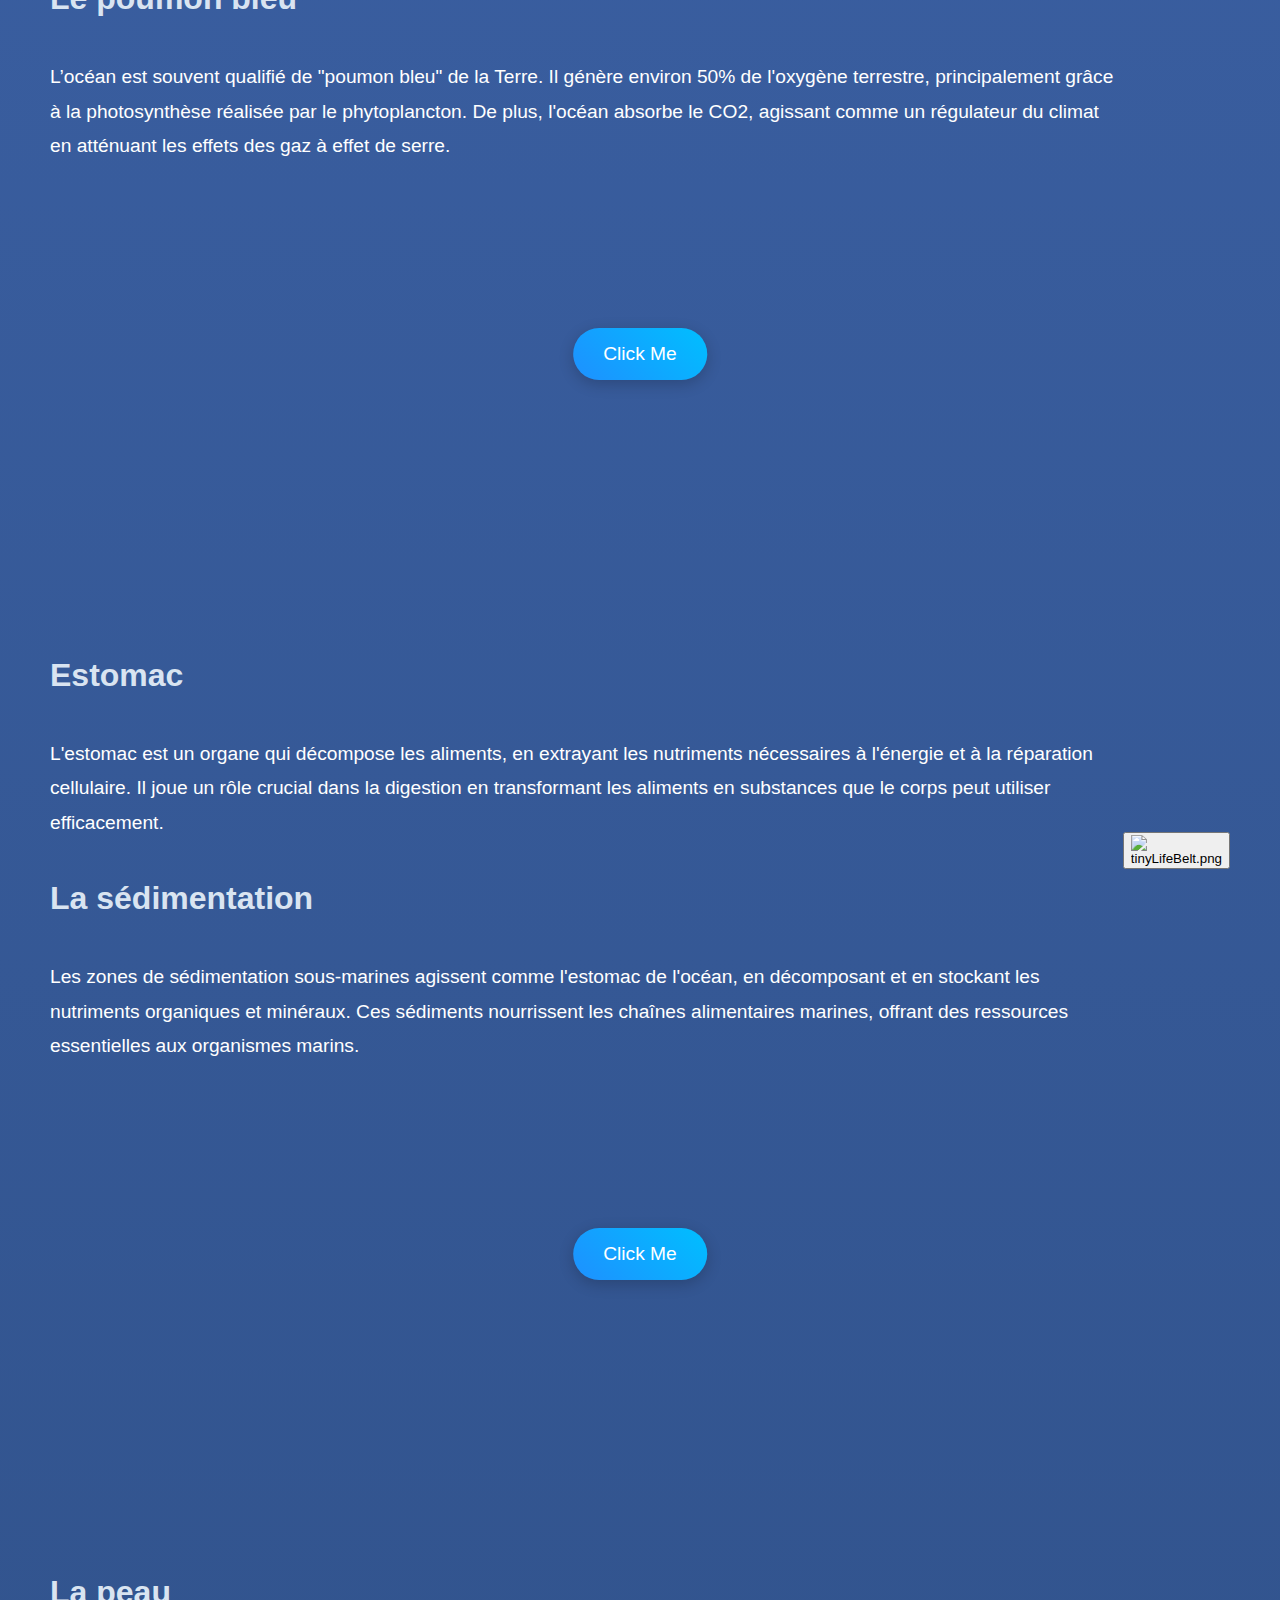
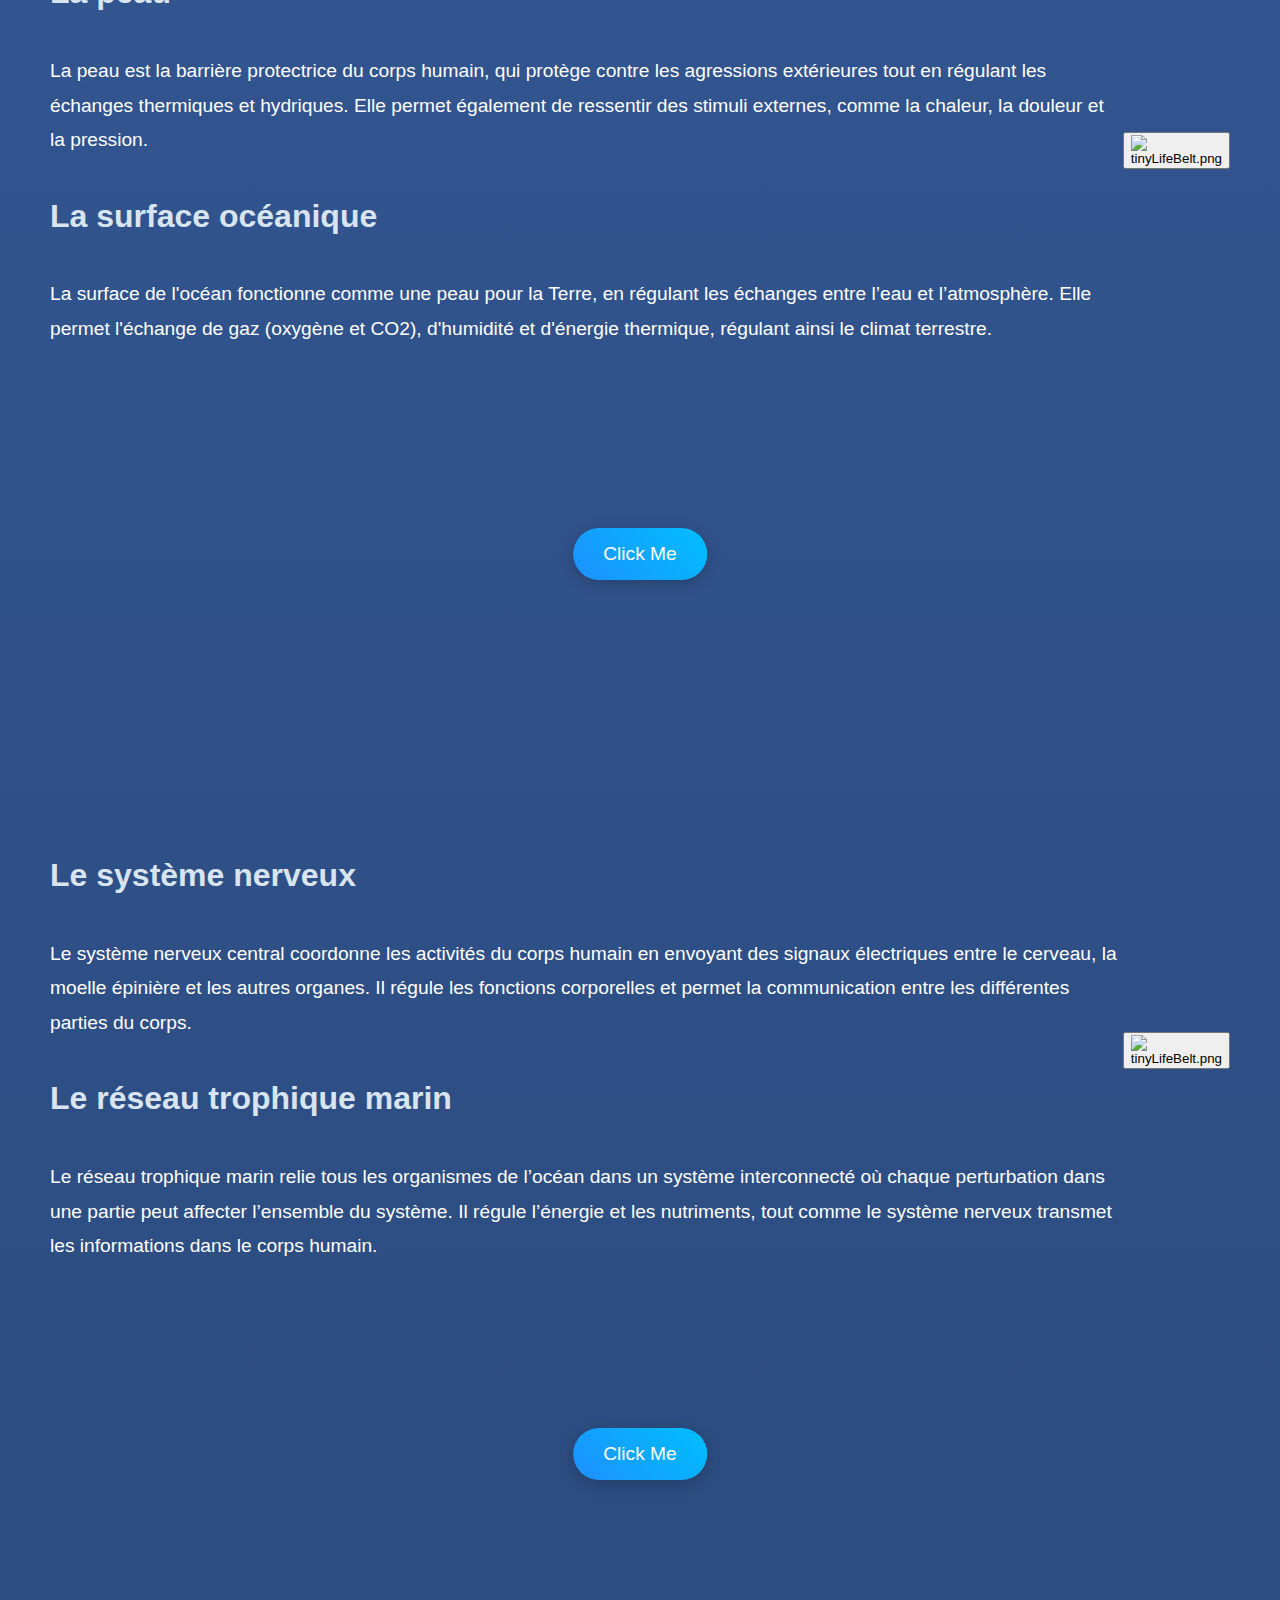
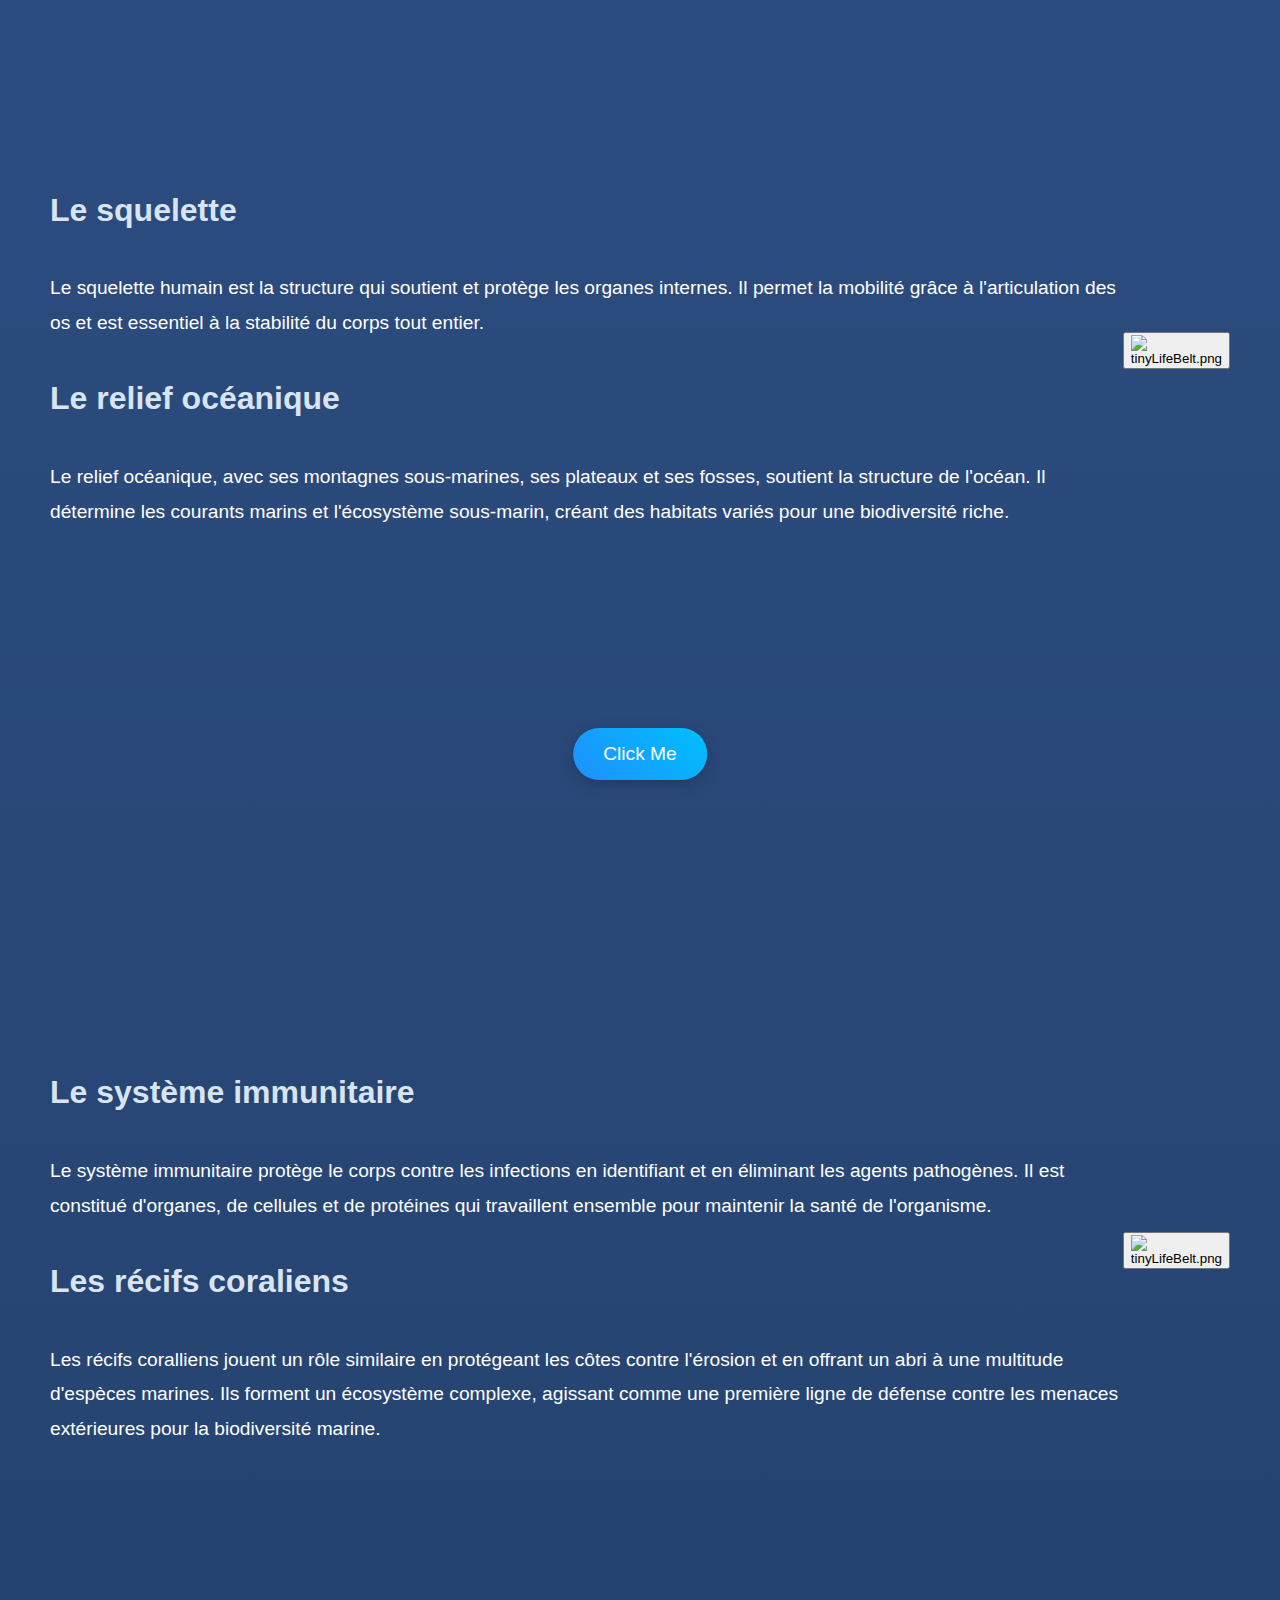
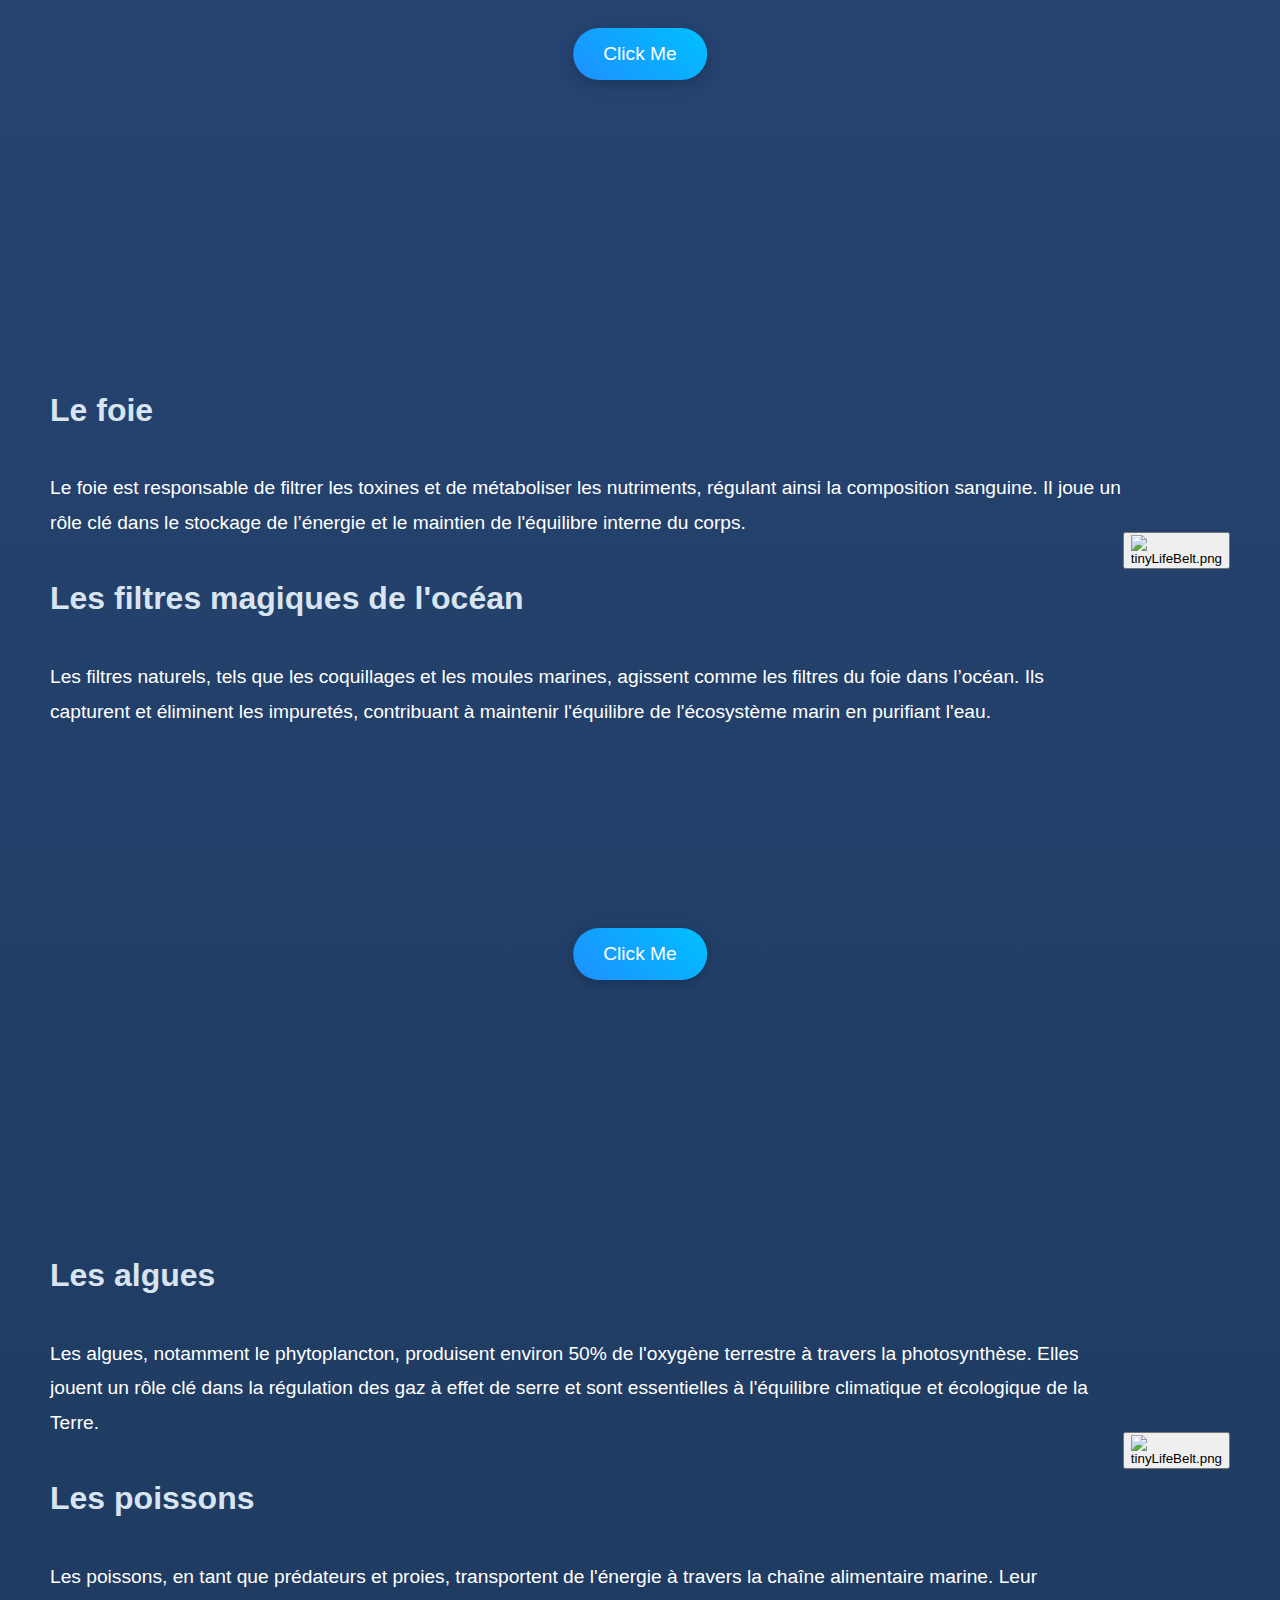
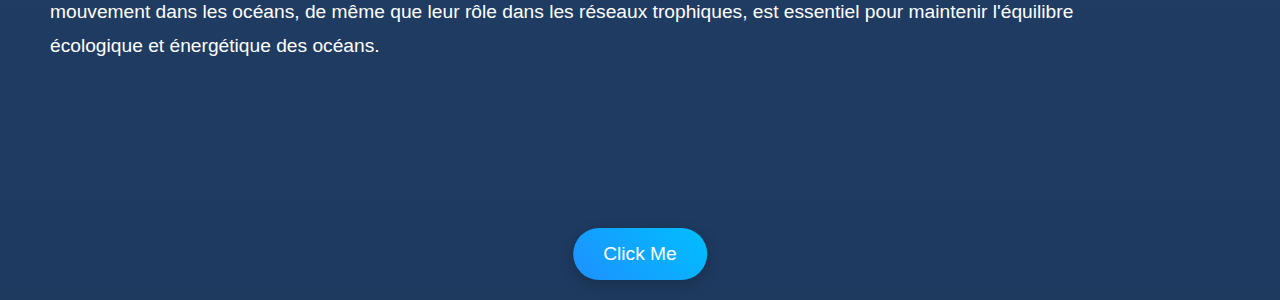
==== commit b610f48a: "fin du texte de con" ====
--- a/MessM0seav2/html-php/temp.html
+++ b/MessM0seav2/html-php/temp.html
@@ -256,12 +256,12 @@
         <div class="card">
             <div class="card-inner">
                 <div class="card-front">
-                    <h3>Le foie</h3>
-                    <p>Le foie est responsable de filtrer les toxines et de métaboliser les nutriments, régulant ainsi la composition sanguine. Il joue un rôle clé dans le stockage de l’énergie et le maintien de l'équilibre interne du corps.</p>
-                </div>
-                <div class="card-back">
-                    <h3>Les filtres magiques de l'océan</h3>
-                    <p>Les filtres naturels, tels que les coquillages et les moules marines, agissent comme les filtres du foie dans l’océan. Ils capturent et éliminent les impuretés, contribuant à maintenir l'équilibre de l'écosystème marin en purifiant l'eau.</p>
+                    <h3>Les algues</h3>
+                    <p>Les algues, notamment le phytoplancton, produisent environ 50% de l'oxygène terrestre à travers la photosynthèse. Elles jouent un rôle clé dans la régulation des gaz à effet de serre et sont essentielles à l'équilibre climatique et écologique de la Terre.</p>
+                </div>
+                <div class="card-back">
+                    <h3>Les poissons</h3>
+                    <p>Les poissons, en tant que prédateurs et proies, transportent de l'énergie à travers la chaîne alimentaire marine. Leur mouvement dans les océans, de même que leur rôle dans les réseaux trophiques, est essentiel pour maintenir l'équilibre écologique et énergétique des océans.</p>
                 </div>
             </div>
         </div>
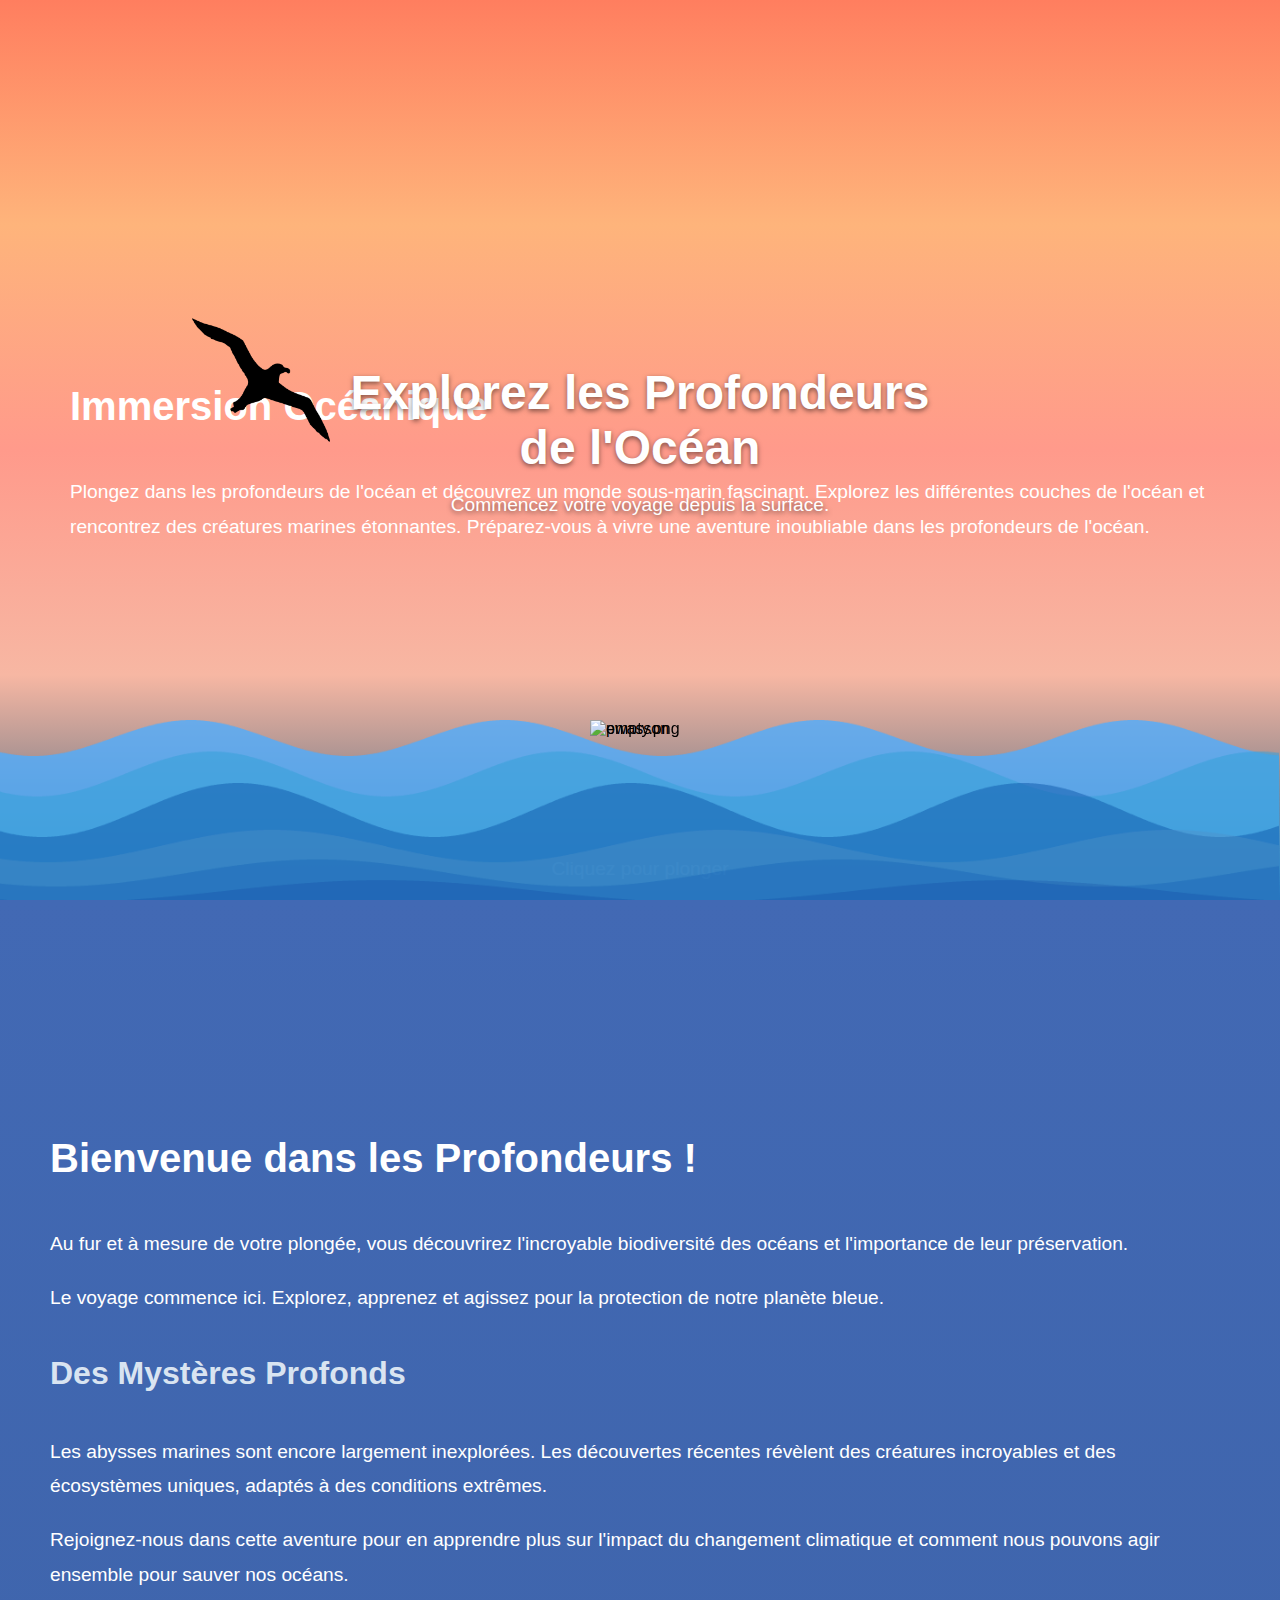
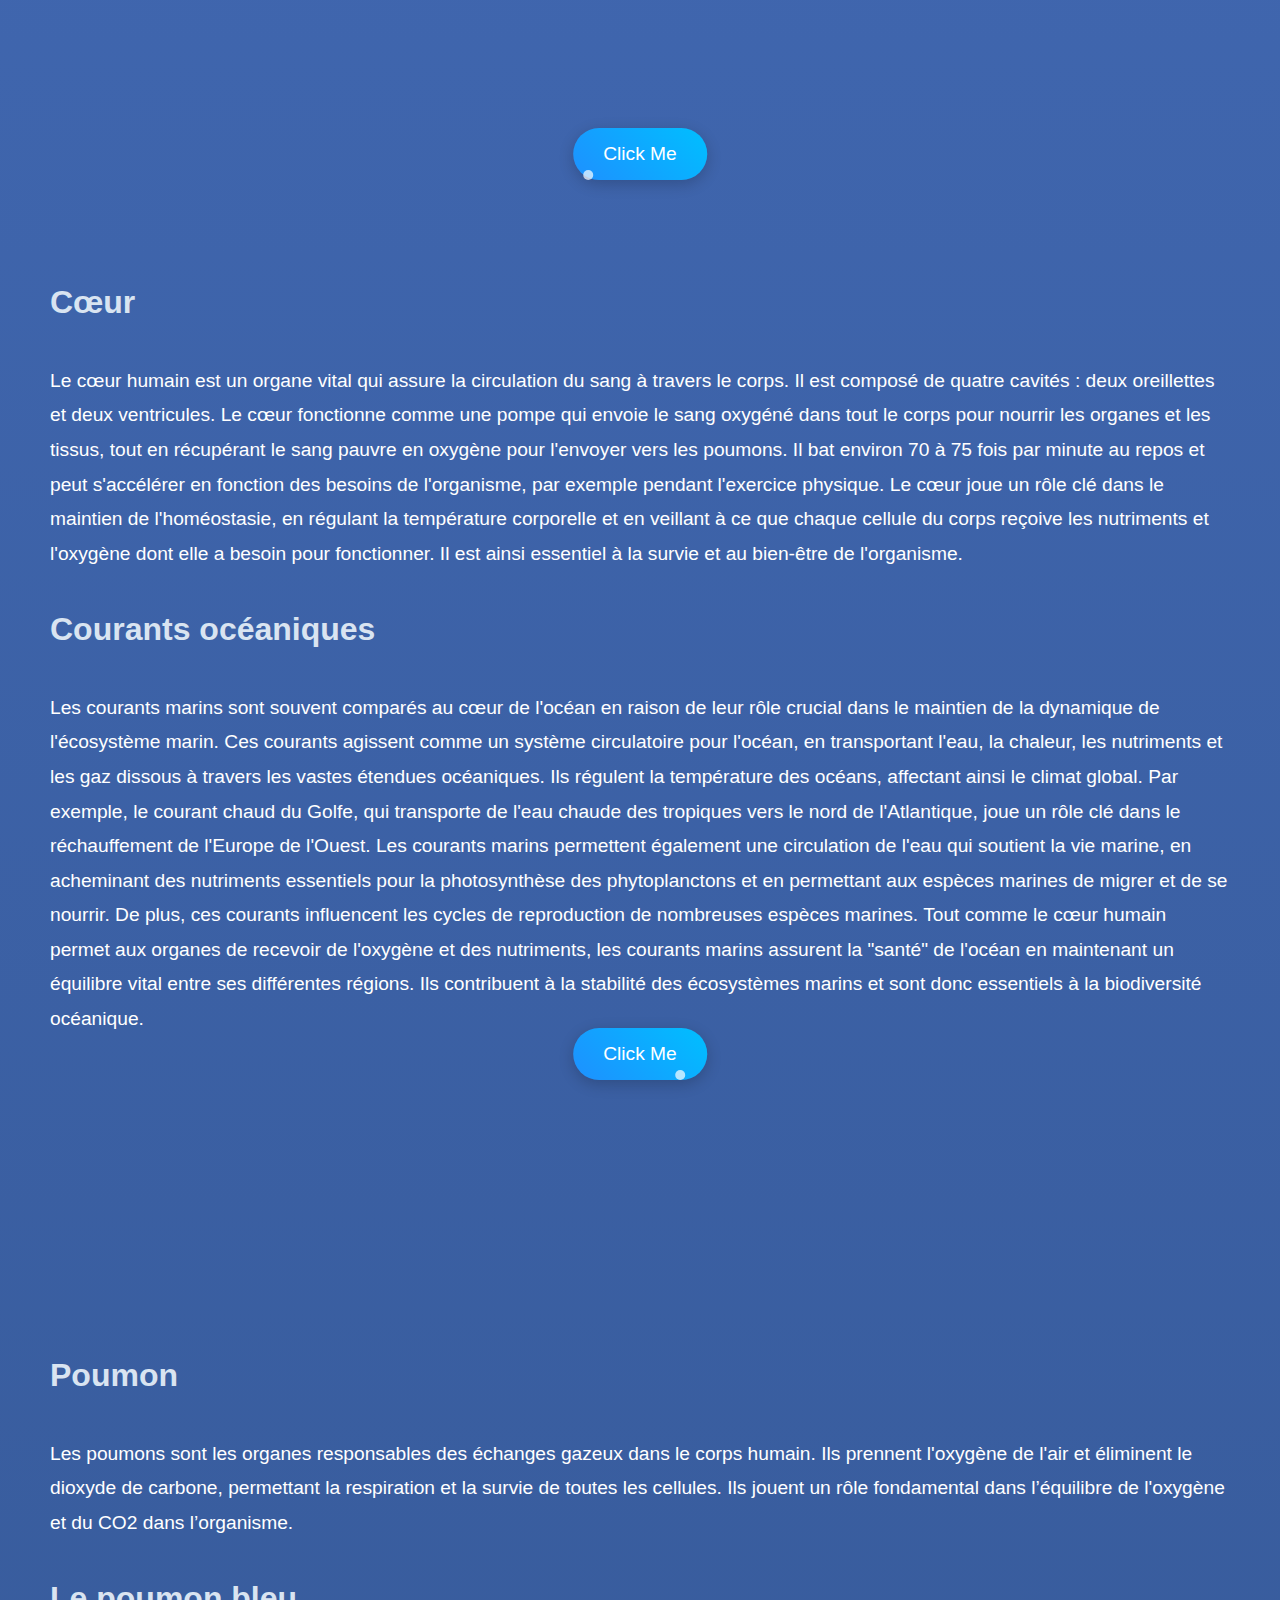
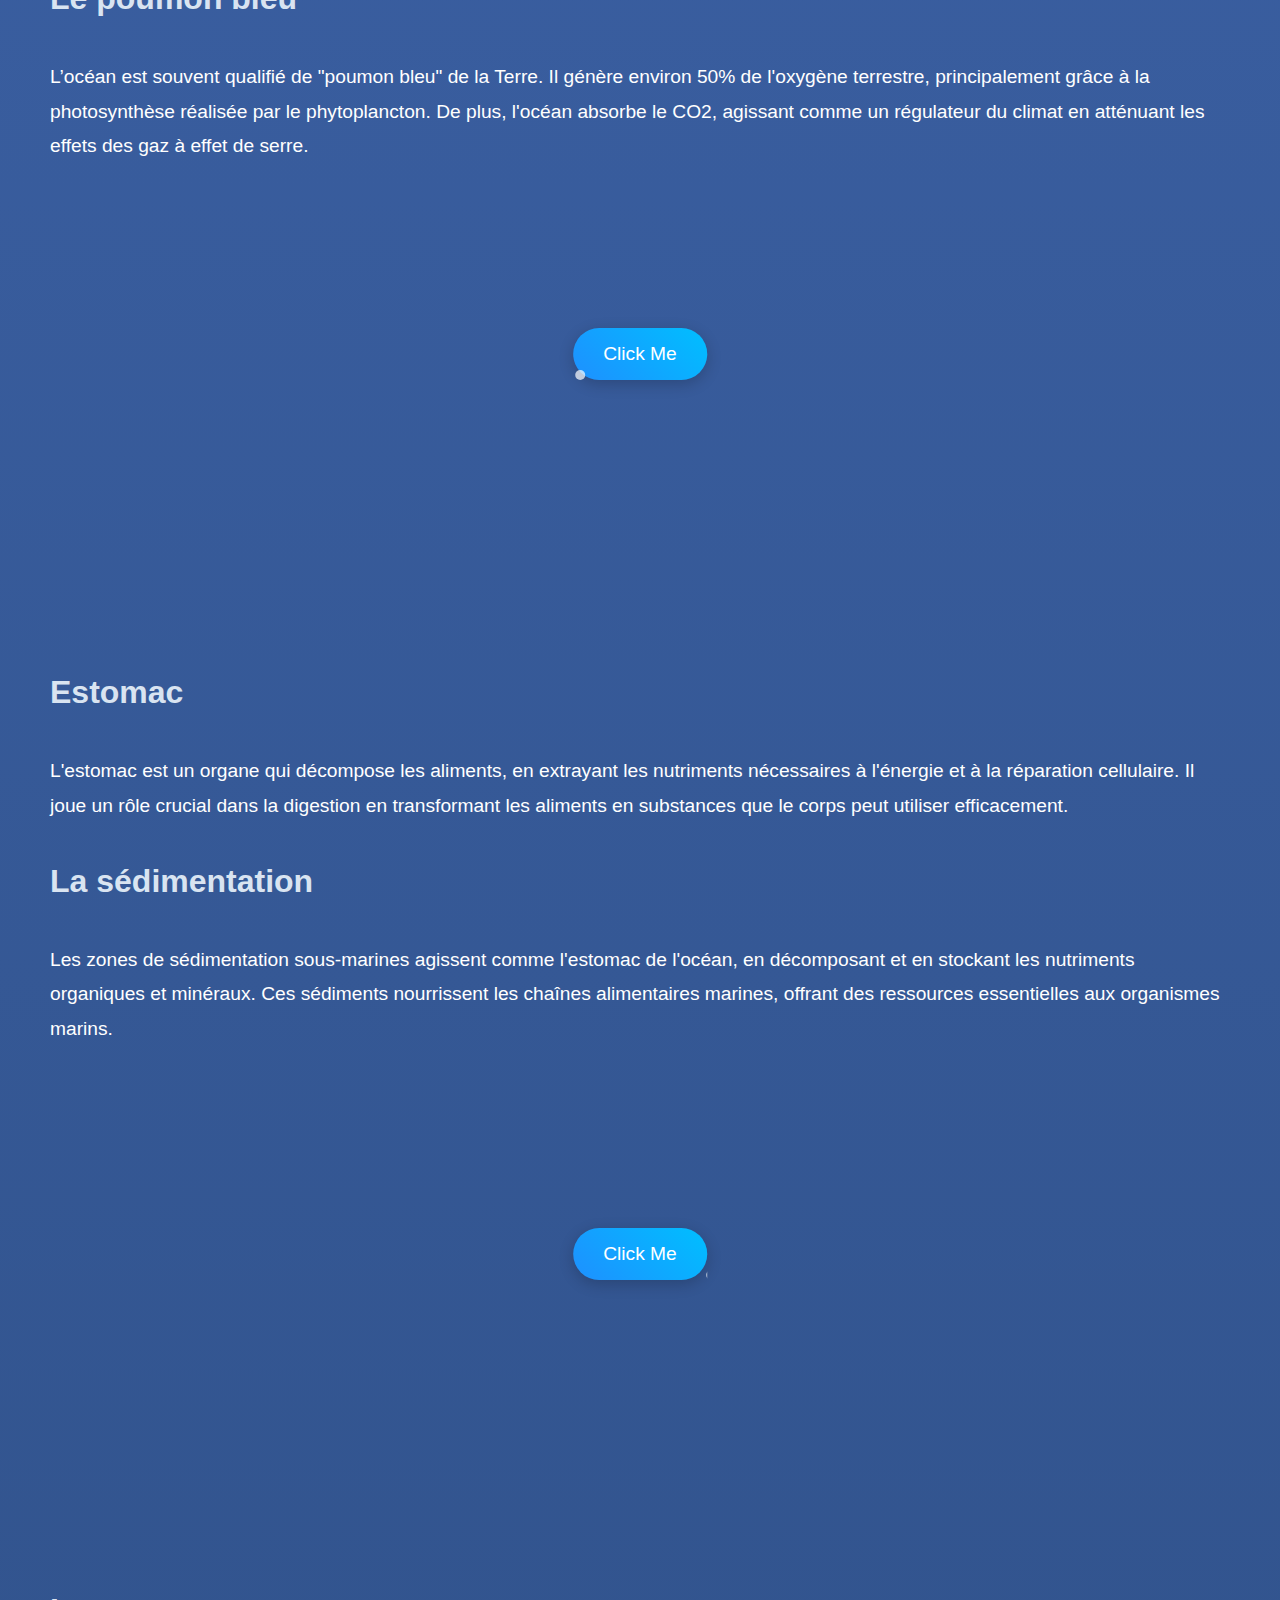
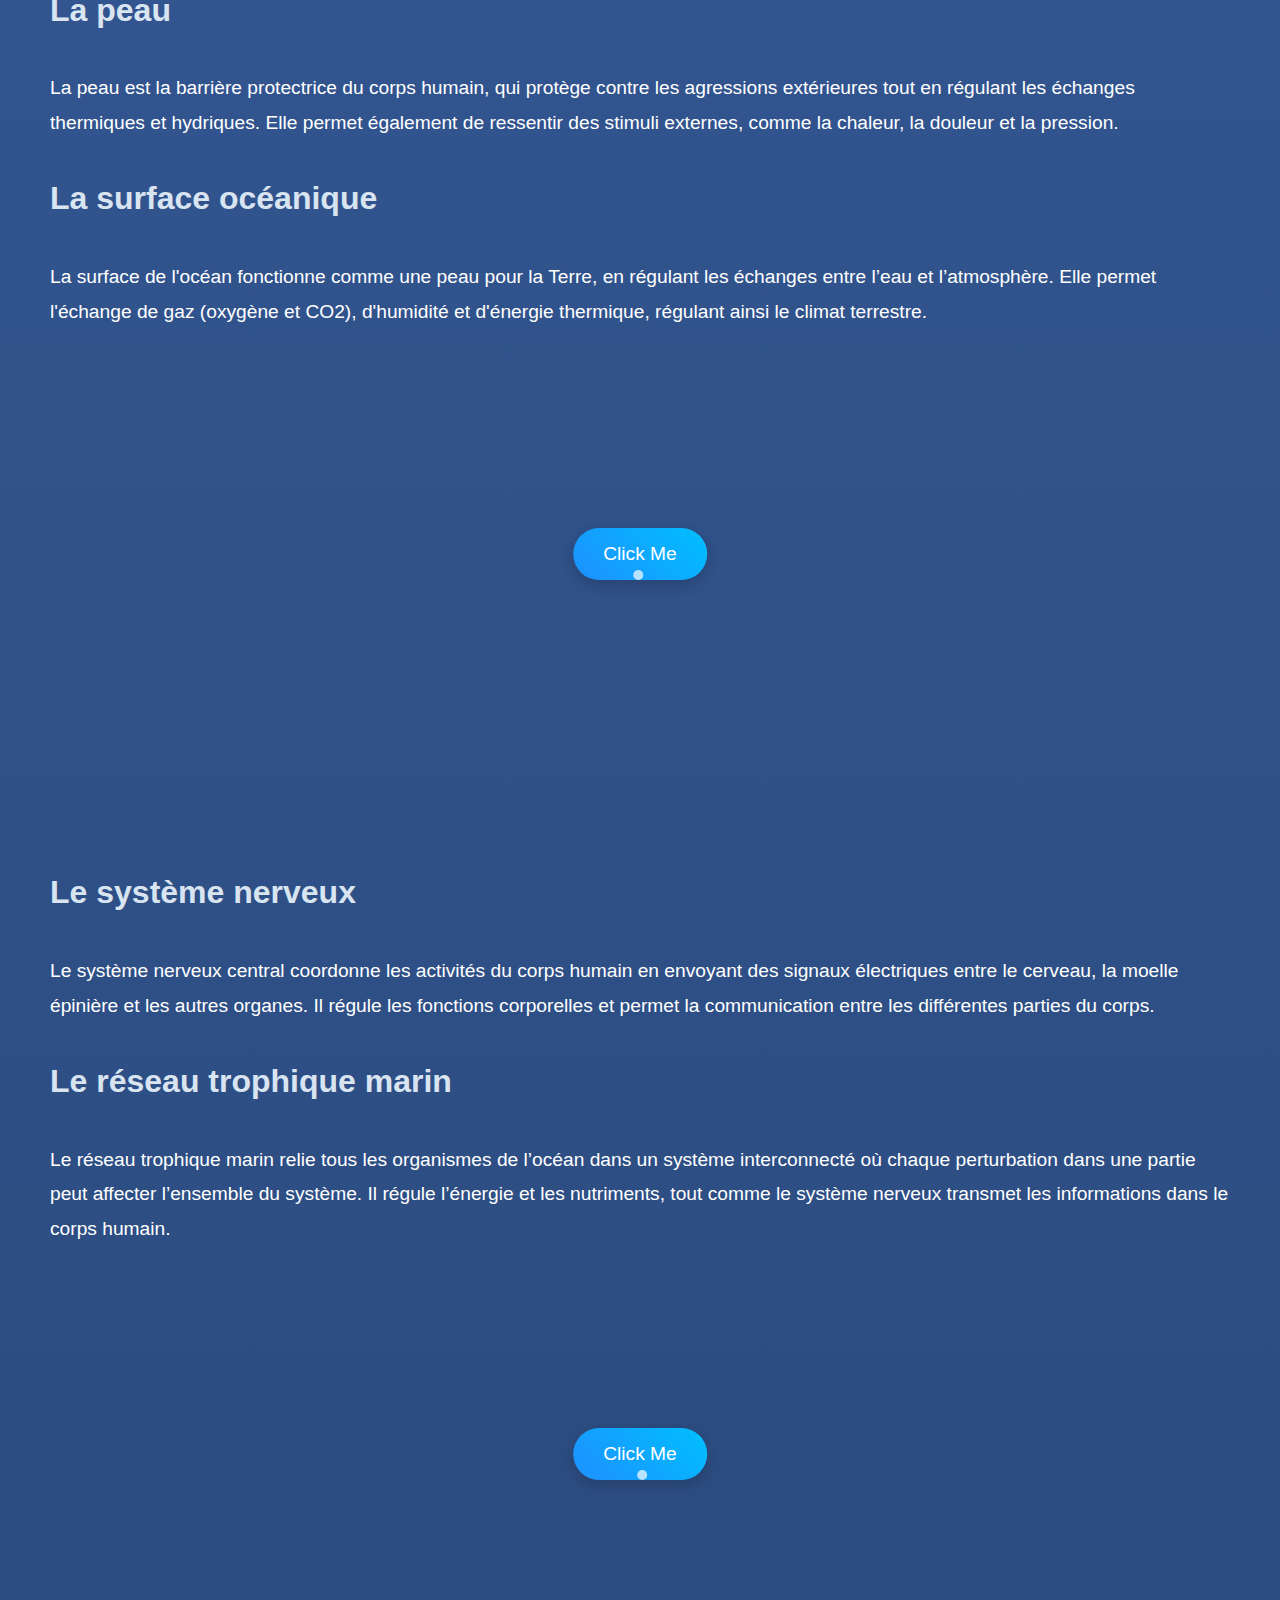
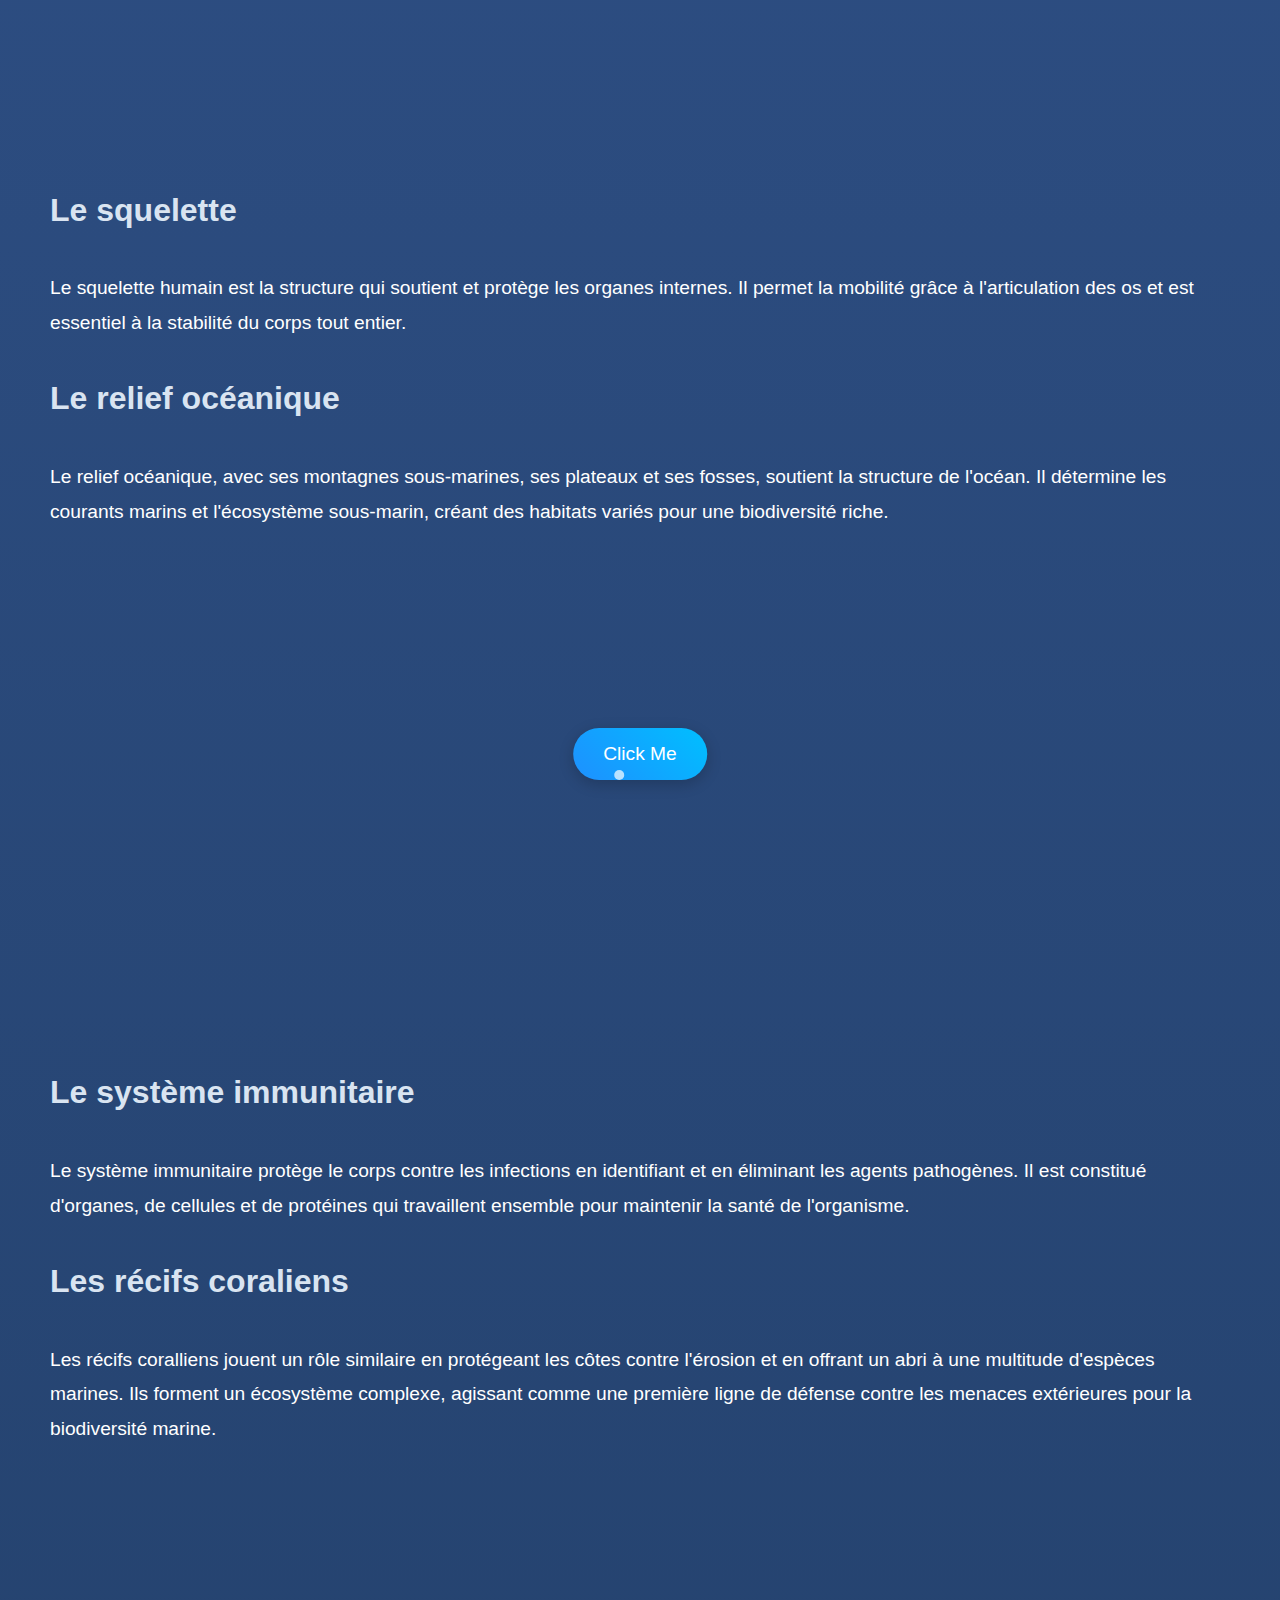
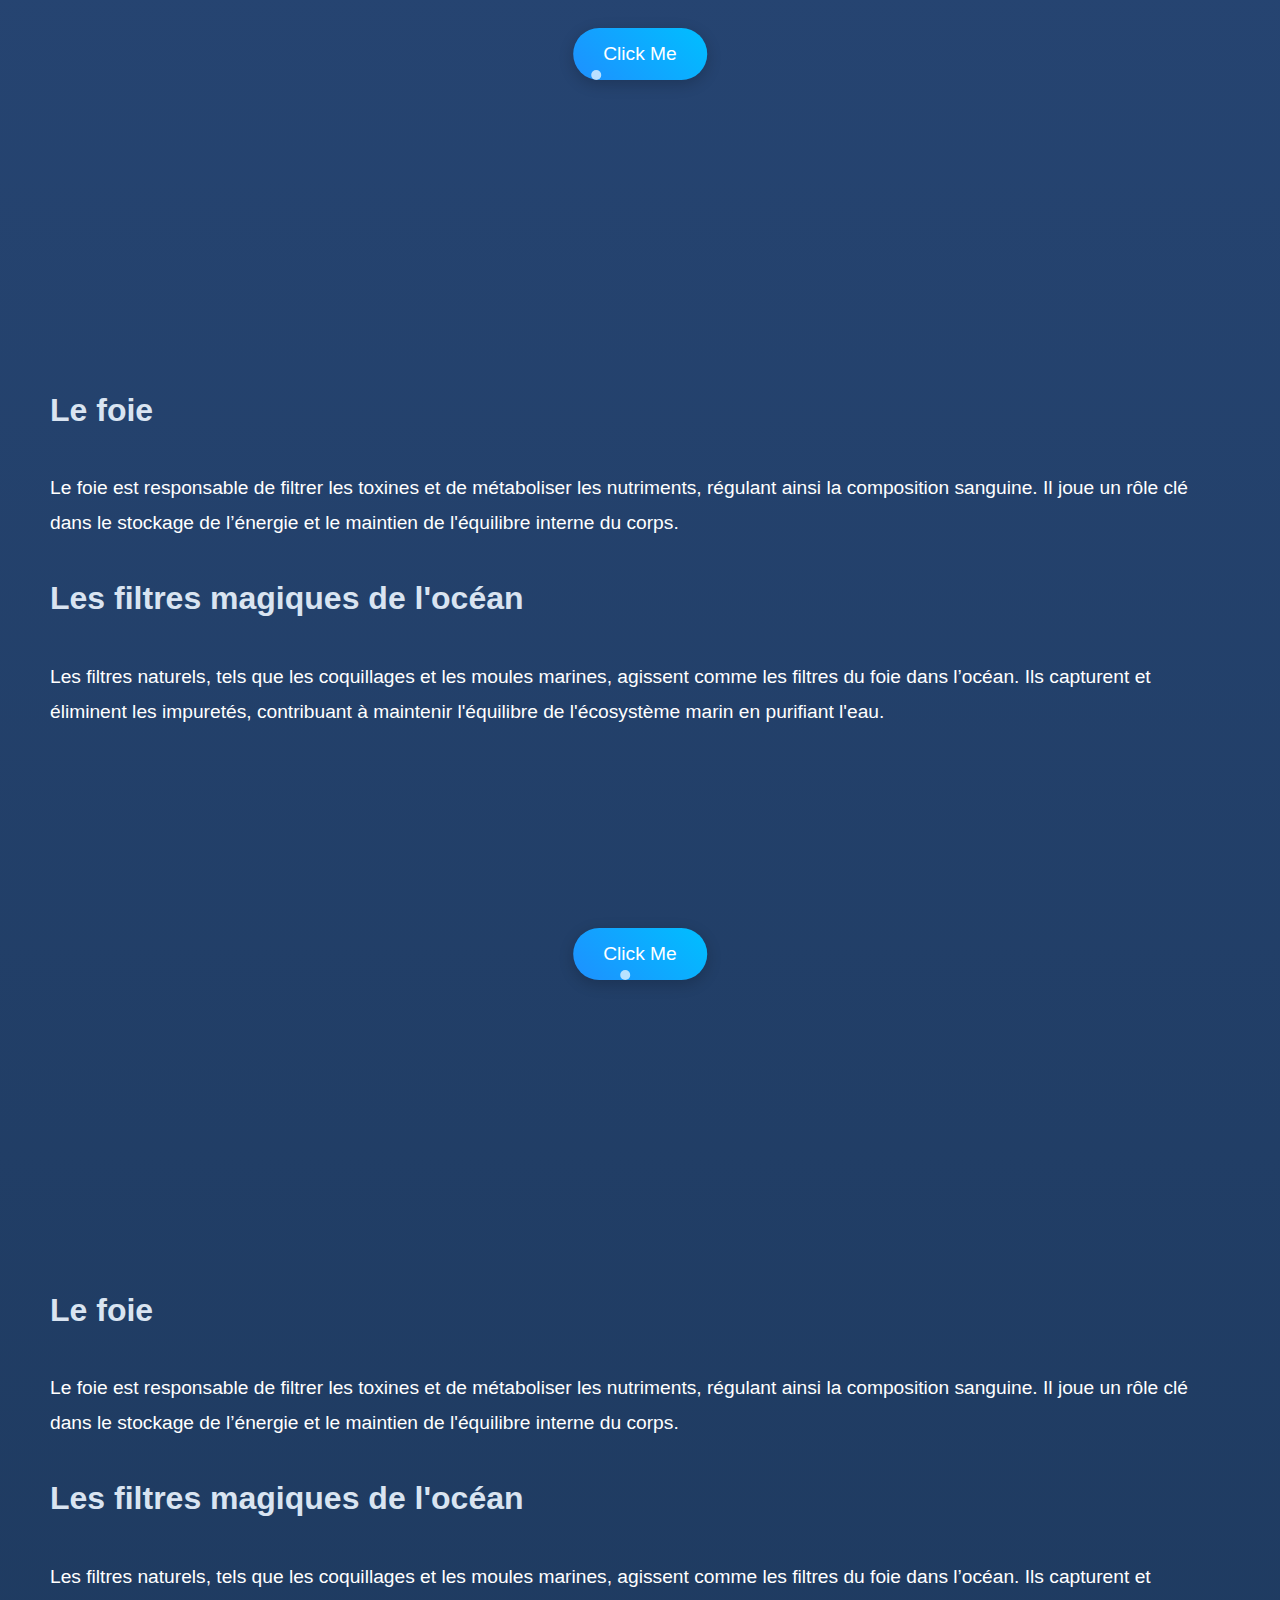
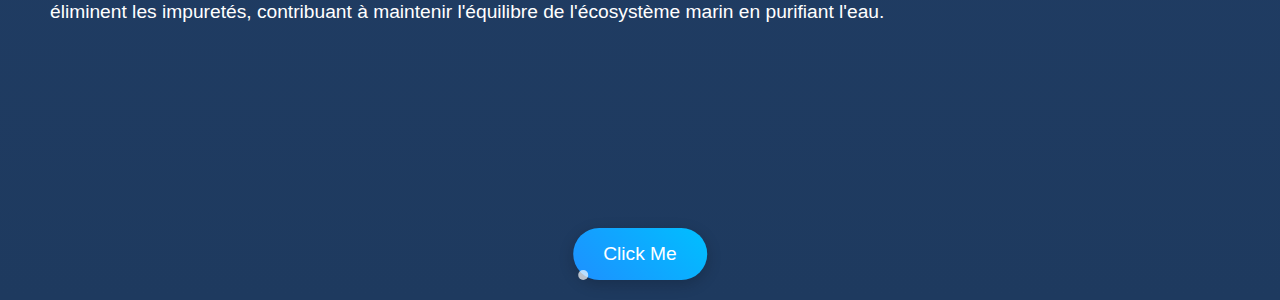
==== commit 19048537: "Captcha de con" ====
--- a/MessM0seav2/html-php/temp.html
+++ b/MessM0seav2/html-php/temp.html
@@ -1,15 +1,17 @@
 <!DOCTYPE html>
 <html lang="en">
-
 <head>
     <meta charset="UTF-8">
     <meta name="viewport" content="width=device-width, initial-scale=1.0">
     <title>Immersion Océanique</title>
     <link rel="stylesheet" href="../css/index.css">
     <link rel="stylesheet" href="../css/cards.css">
+    <link rel="stylesheet" href="../css/captcha.css">
 </head>
-
 <body>
+
+
+
 <section id="oceanView" class="ocean-view">
     <!-- Texte central sur la vue initiale -->
     <div class="content">
@@ -23,6 +25,8 @@
         <p>Commencez votre voyage depuis la surface.</p>
     </div>
 
+
+
     <!-- Effets de vagues -->
     <div class="waves"></div>
     <div class="waves"></div>
@@ -33,13 +37,17 @@
     <img src="../img/empty.png" alt="empty.png" id="boutonImageLayer" onclick="window.location.href='CookieCauchemar.html'">
     <img src="../img/pwasson" alt="pwasson" id="boutonImage2" onclick="window.location.href='CookieCauchemar.html'">
 
+
     <!-- Indicateur de scroll -->
     <div class="scroll-indicator">Cliquez pour plonger</div>
 
-</section>
+
+
+
+</section>
+
 
 <div id="cours">
-
     <!-- 1ère section pour continuer vers le bas -->
     <section id="layer1" class="content">
         <div>
@@ -50,12 +58,8 @@
             <p>Les abysses marines sont encore largement inexplorées. Les découvertes récentes révèlent des créatures incroyables et des écosystèmes uniques, adaptés à des conditions extrêmes.</p>
             <p>Rejoignez-nous dans cette aventure pour en apprendre plus sur l'impact du changement climatique et comment nous pouvons agir ensemble pour sauver nos océans.</p>
         </div>
-        <div class="bubble-container"></div>
-        <button class="boutonLifeBelt" onclick="scrollToTop()">
-            <img src="../img/tinyLifeBelt.png" alt="tinyLifeBelt.png">
-        </button>
-
         <button id="bottom1Button" onclick="scrollToSection('layer2')">Click Me
+            <div class="bubble-container"></div>
         </button>
 
     </section>
@@ -83,12 +87,8 @@
             </div>
         </div>
     </div>
-
-    <button class="boutonLifeBelt" onclick="scrollToTop()">
-        <img src="../img/tinyLifeBelt.png" alt="tinyLifeBelt.png">
-    </button>
-    <div class="bubble-container"></div>
     <button id="bottom2Button" onclick="scrollToSection('layer3')">Click Me
+        <div class="bubble-container"></div>
     </button>
 
 </section>
@@ -107,13 +107,38 @@
             </div>
         </div>
     </div>
-    <div class="bubble-container"></div>
-    <button class="boutonLifeBelt" onclick="scrollToTop()">
-        <img src="../img/tinyLifeBelt.png" alt="tinyLifeBelt.png">
+    <button id="bottom3Button" onclick="scrollToSection('layer4')">Click Me
+        <div class="bubble-container"></div>
     </button>
 
-    <button id="bottom3Button" onclick="scrollToSection('layer4')">Click Me
-    </button>
+    <!-- Modal Structure -->
+    <div id="captchaModal" class="modal">
+        <div class="modal-content">
+            <span class="close">&times;</span>
+            <div class="captcha-container">
+                <h1>Captcha : Associez les objets à leur contexte</h1>
+                <p>Faites glisser chaque objet dans la zone correspondante.</p>
+
+                <!-- Objets à déplacer -->
+                <div class="draggable-items">
+                    <div class="draggable" draggable="true" id="apple">🍎 Pomme</div>
+                    <div class="draggable" draggable="true" id="fish">🐟 Poisson</div>
+                    <div class="draggable" draggable="true" id="sun">☀️ Soleil</div>
+                </div>
+
+                <!-- Zones de dépôt -->
+                <div class="drop-zones">
+                    <div class="drop-zone" data-match="apple">Verger</div>
+                    <div class="drop-zone" data-match="fish">Océan</div>
+                    <div class="drop-zone" data-match="sun">Ciel</div>
+                </div>
+
+                <!-- Bouton de vérification -->
+                <button id="verify">Vérifier</button>
+                <p id="result"></p>
+            </div>
+        </div>
+    </div>
 
 
 </section>
@@ -132,13 +157,9 @@
             </div>
         </div>
     </div>
-    <div class="bubble-container"></div>
-    <button class="boutonLifeBelt" onclick="scrollToTop()">
-        <img src="../img/tinyLifeBelt.png" alt="tinyLifeBelt.png">
+    <button id="bottom4Button" onclick="scrollToSection('layer5')">Click Me
+        <div class="bubble-container"></div>
     </button>
-    <button id="bottom4Button" onclick="scrollToSection('layer5')">Click Me
-    </button>
-
 
 </section>
 
@@ -156,11 +177,8 @@
                 </div>
             </div>
         </div>
-        <div class="bubble-container"></div>
-        <button class="boutonLifeBelt" onclick="scrollToTop()">
-            <img src="../img/tinyLifeBelt.png" alt="tinyLifeBelt.png">
-        </button>    
         <button id="bottom5Button" onclick="scrollToSection('layer6')">Click Me
+            <div class="bubble-container"></div>
         </button>
     </section>
 
@@ -178,11 +196,8 @@
                 </div>
             </div>
         </div>
-        <div class="bubble-container"></div>
-        <button class="boutonLifeBelt" onclick="scrollToTop()">
-            <img src="../img/tinyLifeBelt.png" alt="tinyLifeBelt.png">
-        </button>    
         <button id="bottom6Button" onclick="scrollToSection('layer7')">Click Me
+            <div class="bubble-container"></div>
         </button>
     </section>
 
@@ -200,11 +215,9 @@
                 </div>
             </div>
         </div>
-        <div class="bubble-container"></div>
-        <button class="boutonLifeBelt" onclick="scrollToTop()">
-            <img src="../img/tinyLifeBelt.png" alt="tinyLifeBelt.png">
-        </button>    
+
         <button id="bottom7Button" onclick="scrollToSection('layer8')">Click Me
+            <div class="bubble-container"></div>
         </button>
     </section>
 
@@ -223,11 +236,9 @@
                 </div>
             </div>
         </div>
-        <div class="bubble-container"></div>
-        <button class="boutonLifeBelt" onclick="scrollToTop()">
-            <img src="../img/tinyLifeBelt.png" alt="tinyLifeBelt.png">
-        </button>    
+
         <button id="bottom8Button" onclick="scrollToSection('layer9')">Click Me
+            <div class="bubble-container"></div>
         </button>
     </section>
 
@@ -244,11 +255,9 @@
                 </div>
             </div>
         </div>
-        <div class="bubble-container"></div>
-        <button class="boutonLifeBelt" onclick="scrollToTop()">
-            <img src="../img/tinyLifeBelt.png" alt="tinyLifeBelt.png">
-        </button>    
+
         <button id="bottom9Button" onclick="scrollToSection('layer10')">Click Me
+            <div class="bubble-container"></div>
         </button>
     </section>
 
@@ -256,20 +265,18 @@
         <div class="card">
             <div class="card-inner">
                 <div class="card-front">
-                    <h3>Les algues</h3>
-                    <p>Les algues, notamment le phytoplancton, produisent environ 50% de l'oxygène terrestre à travers la photosynthèse. Elles jouent un rôle clé dans la régulation des gaz à effet de serre et sont essentielles à l'équilibre climatique et écologique de la Terre.</p>
-                </div>
-                <div class="card-back">
-                    <h3>Les poissons</h3>
-                    <p>Les poissons, en tant que prédateurs et proies, transportent de l'énergie à travers la chaîne alimentaire marine. Leur mouvement dans les océans, de même que leur rôle dans les réseaux trophiques, est essentiel pour maintenir l'équilibre écologique et énergétique des océans.</p>
-                </div>
-            </div>
-        </div>
-        <div class="bubble-container"></div>
-        <button class="boutonLifeBelt" onclick="scrollToTop()">
-            <img src="../img/tinyLifeBelt.png" alt="tinyLifeBelt.png">
-        </button>    
+                    <h3>Le foie</h3>
+                    <p>Le foie est responsable de filtrer les toxines et de métaboliser les nutriments, régulant ainsi la composition sanguine. Il joue un rôle clé dans le stockage de l’énergie et le maintien de l'équilibre interne du corps.</p>
+                </div>
+                <div class="card-back">
+                    <h3>Les filtres magiques de l'océan</h3>
+                    <p>Les filtres naturels, tels que les coquillages et les moules marines, agissent comme les filtres du foie dans l’océan. Ils capturent et éliminent les impuretés, contribuant à maintenir l'équilibre de l'écosystème marin en purifiant l'eau.</p>
+                </div>
+            </div>
+        </div>
+
         <button id="bottom10Button" onclick="scrollToSection('layer11')">Click Me
+            <div class="bubble-container"></div>
         </button>
     </section>
 
@@ -277,6 +284,7 @@
 
 <script src="../js/index.js"></script>
 <script src="../js/cards.js"></script>
+<script src="../js/captcha.js"></script>
 
 </body>
 </html>
--- a/MessM0seav2/css/index.css
+++ b/MessM0seav2/css/index.css
@@ -240,33 +240,7 @@
     background-size: cover;
 }
 
-.bubble-container {
-    position: absolute;
-    top: 0;
-    left: 0;
-    width: 100%;
-    height: 100%;
-    overflow: hidden;
-    pointer-events: none; /* Ensure bubbles don't interfere with button clicks */
-}
-
-.bubble {
-    position: absolute;
-    bottom: 0;
-    width: 10px;
-    height: 10px;
-    background-color: rgba(255, 255, 255, 0.7);
-    border-radius: 50%;
-    animation: bubble 2s ease-in-out infinite; /* Set duration to 2 seconds */
-}
-
-@keyframes bubble {
-    0% {
-        transform: translateY(0) scale(1);
-        opacity: 1;
-    }
-    100% {
-        transform: translateY(-100px) scale(1.5);
-        opacity: 0;
-    }
-}
+
+/*
+Captcha
+*/--- a/MessM0seav2/css/captcha.css
+++ b/MessM0seav2/css/captcha.css
@@ -0,0 +1,89 @@
+.captcha-container {
+    color: black;
+    max-width: 600px;
+    margin: auto;
+    background: white;
+    padding: 20px;
+    border-radius: 8px;
+    box-shadow: 0 4px 10px rgba(0, 0, 0, 0.2);
+}
+
+.draggable-items {
+    display: flex;
+    justify-content: space-around;
+    margin-bottom: 20px;
+}
+
+.draggable {
+    cursor: grab;
+    padding: 10px 20px;
+    border: 2px solid #3498db;
+    background: #ecf3fc;
+    border-radius: 5px;
+    font-size: 1.2em;
+    user-select: none;
+}
+
+.drop-zones {
+    display: flex;
+    justify-content: space-around;
+    margin: 20px 0;
+}
+
+.drop-zone {
+    width: 100px;
+    height: 50px;
+    border: 2px dashed #888;
+    border-radius: 5px;
+    line-height: 50px;
+    background: #fafafa;
+    transition: background 0.3s ease;
+}
+
+.drop-zone.hovered {
+    background: #d1ecf1;
+    border-color: #3498db;
+}
+
+#result {
+    margin-top: 20px;
+    font-size: 1.2em;
+    font-weight: bold;
+}
+
+/* Modal styles */
+.modal {
+    display: none; /* Hidden by default */
+    position: fixed; /* Stay in place */
+    z-index: 1000; /* Sit on top */
+    left: 0;
+    top: 0;
+    width: 100%;
+    height: 100%;
+    overflow: auto; /* Enable scroll if needed */
+    background-color: rgb(0,0,0); /* Fallback color */
+    background-color: rgba(0,0,0,0.4); /* Black w/ opacity */
+}
+
+.modal-content {
+    background-color: #fefefe;
+    margin: 15% auto; /* 15% from the top and centered */
+    padding: 20px;
+    border: 1px solid #888;
+    width: 80%; /* Could be more or less, depending on screen size */
+    border-radius: 8px;
+}
+
+.close {
+    color: #aaa;
+    float: right;
+    font-size: 28px;
+    font-weight: bold;
+}
+
+.close:hover,
+.close:focus {
+    color: black;
+    text-decoration: none;
+    cursor: pointer;
+}